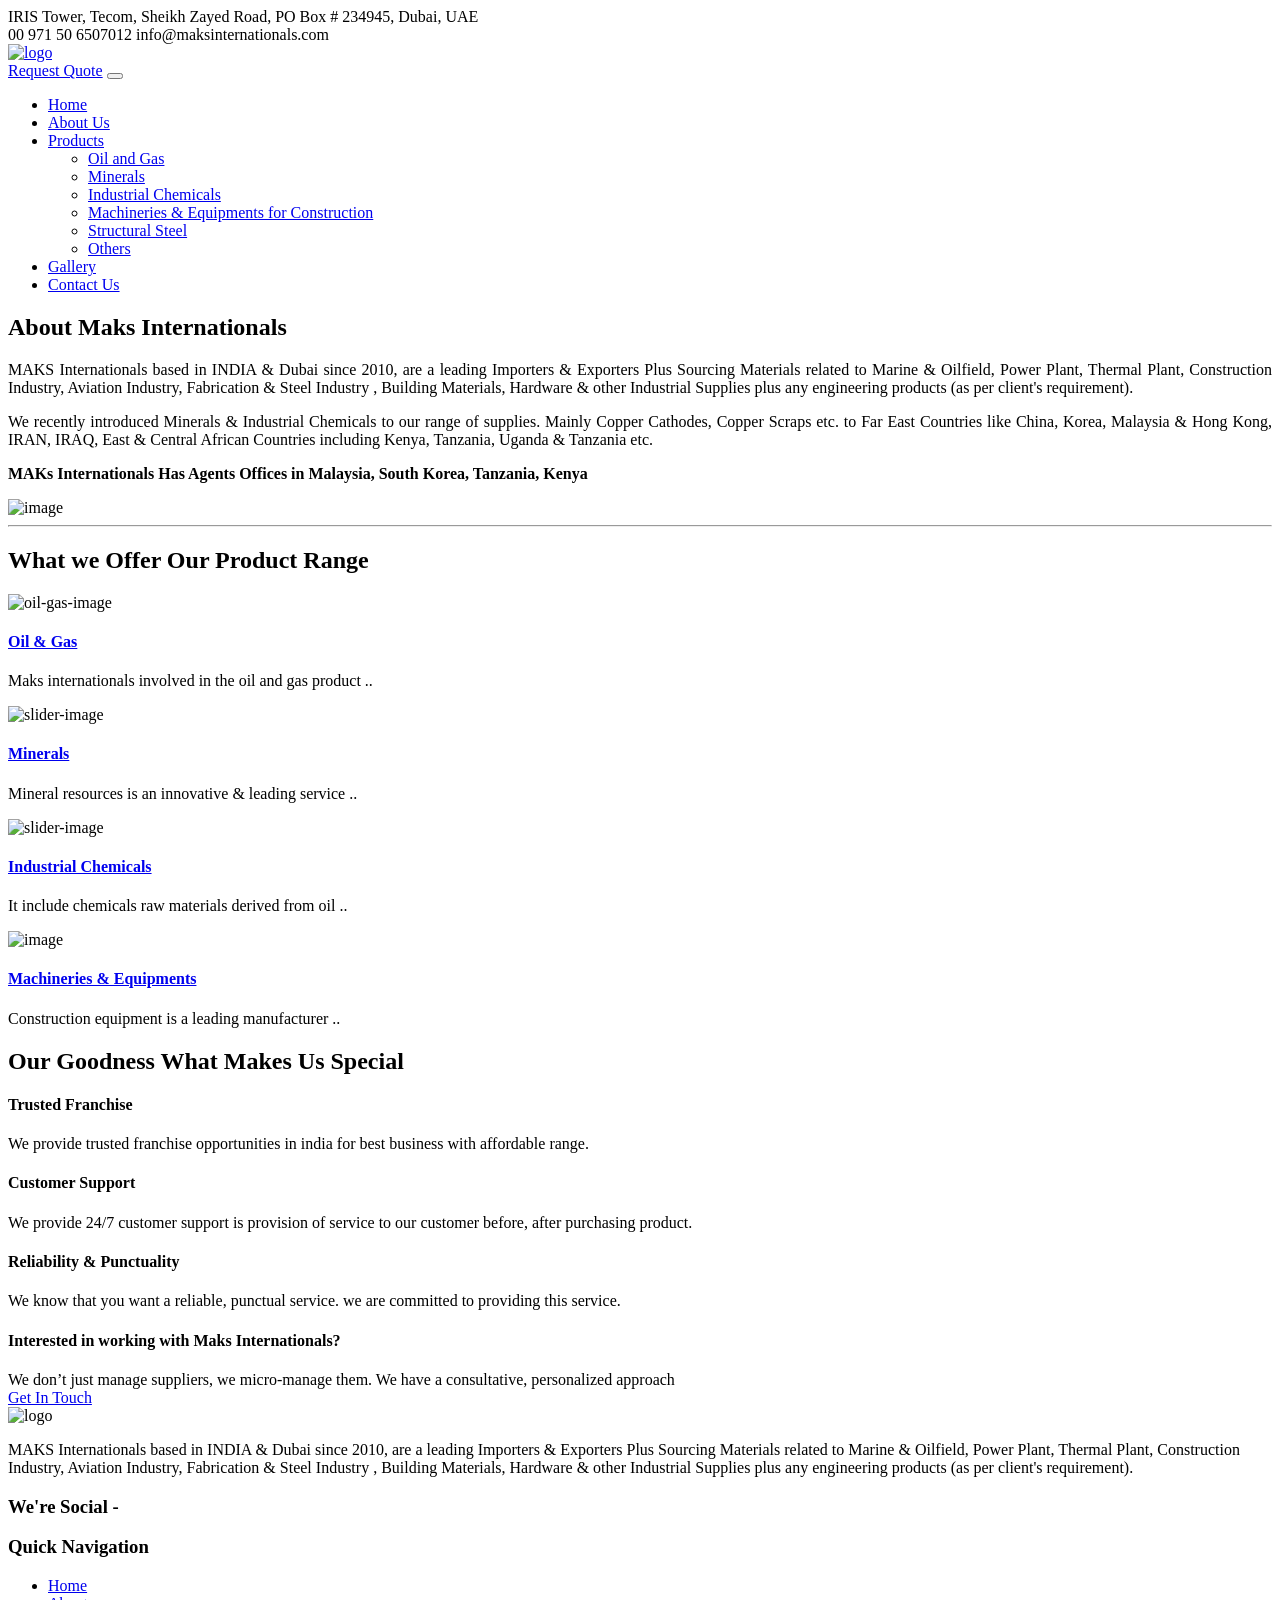
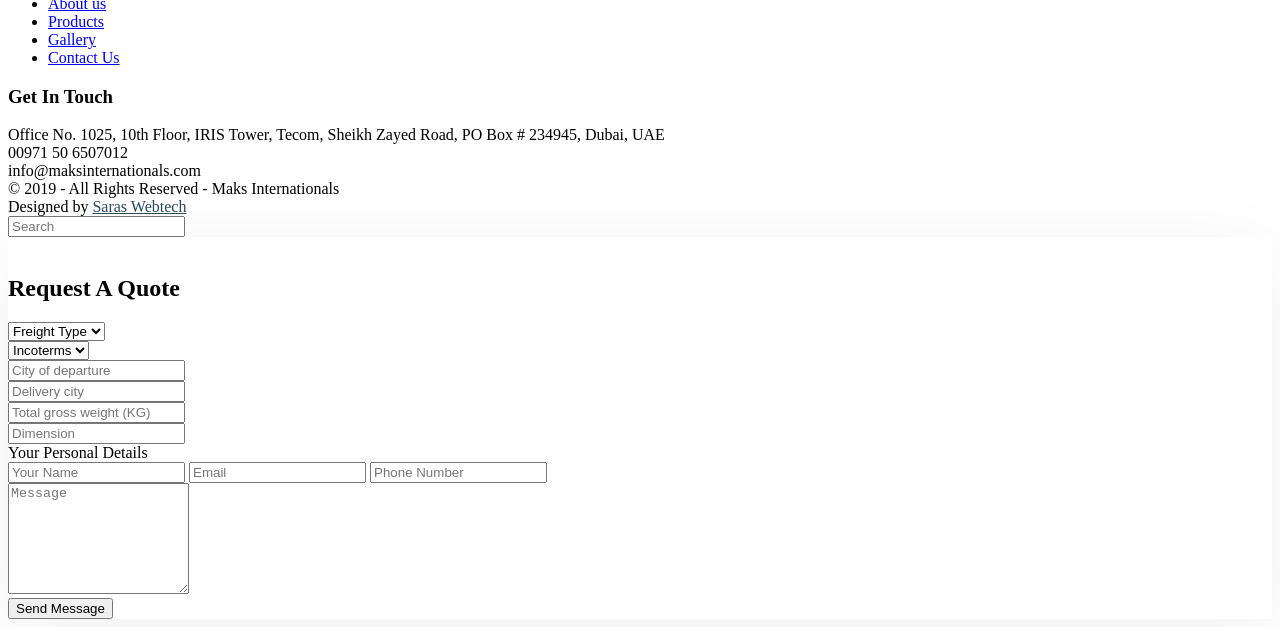
==== index.html @ 5ba1bb33 "files uploaded" ====
<!doctype html>
<html lang="en">
<head>
    <meta http-equiv="Content-Type" content="text/html; charset=utf-8">
    <meta http-equiv="X-UA-Compatible" content="IE=edge">
    <meta name="viewport" content="width=device-width, initial-scale=1">
    <meta name="viewport" content="width=device-width, initial-scale=1.0 user-scalable=no" />
    <title>Maks Internationals</title>
     <link rel="shortcut icon" type="image/x-icon" href="images/favicon.png">
    <link href="css/base.css" rel="stylesheet">
    <link rel="stylesheet" type="text/css" href="rev-slider/revolution/fonts/pe-icon-7-stroke/css/pe-icon-7-stroke.css">
    <link rel="stylesheet" type="text/css" href="rev-slider/revolution/fonts/font-awesome/css/font-awesome.css">
    <link rel="stylesheet" type="text/css" href="rev-slider/revolution/css/settings.css">
    <link rel="stylesheet" type="text/css" href="rev-slider/revolution/css/layers.css">
    <link rel="stylesheet" type="text/css" href="rev-slider/revolution/css/navigation.css">
	</head>
<body>
  <header class="fixed-top header-fullpage top-transparent wow fadeInDown">
    <div class="container top-bar-right">
      <div class="row align-items-center">
        <div class="col">
          <i class="icofont-google-map"></i> IRIS Tower, Tecom, Sheikh Zayed Road, PO Box # 234945, Dubai, UAE
        </div>
        <div class="col-md-auto">
          <span class="mr-3"><i class="icofont-ui-touch-phone"></i> 00 971 50 6507012</span>
          <span class="mr-3"><i class="icofont-ui-email"></i> info@maksinternationals.com</span>
        </div>
      </div>
    </div>
    <nav class="navbar navbar-expand-lg bg-transparent">
      <div class="container p-0 text-nowrap">
        <div class="d-flex align-items-center w-100 col pl-0">
          <a class="navbar-brand rounded-bottom light-bg" href="index.html">
            <img src="images/logo_footer.png" alt="logo">
          </a> 
        </div>
        <div class="d-inline-flex request-btn order-lg-last col p-0"> 
          
          <a class="btn-theme icon-left bg-navy-blue no-shadow align-self-center" href="contactus.html" role="button"><i class="icofont-page"></i> <span class="d-none d-sm-inline-block"> Request Quote</span></a> 
          <button class="navbar-toggler x collapsed" type="button" data-toggle="collapse" data-target="#navbarCollapse" aria-controls="navbarCollapse" aria-expanded="false" aria-label="Toggle navigation">
            <span class="icon-bar"></span>
            <span class="icon-bar"></span>
            <span class="icon-bar"></span>
        </button>
        </div>
        <div class="collapse navbar-collapse" id="navbarCollapse" data-hover="dropdown" data-animations="slideInUp slideInUp slideInUp slideInUp">
           <ul class="navbar-nav ml-auto">
           <li class="nav-item active">
                <a class="nav-link" href="index.html">Home</a>
              </li>
               <li class="nav-item">
                <a class="nav-link" href="aboutus.html">About Us</a>
              </li>
               <li class="nav-item dropdown">
                <a class="nav-link dropdown-toggle-mob" href="products.html" data-toggle="dropdown" aria-haspopup="true" aria-expanded="false">Products <i class="icofont-rounded-down"></i></a>
                        <ul class="dropdown-menu dropdownhover-bottom">
                           <li><a class="dropdown-item" href="products.html#oil-gas">Oil and Gas</a></li>
                           <li><a class="dropdown-item" href="products.html#minerals">Minerals</a></li>
                           <li><a class="dropdown-item" href="products.html#industrial-chemical">Industrial Chemicals</a></li>
                           <li><a class="dropdown-item" href="products.html#machinery-construction">Machineries & Equipments for Construction</a></li>
                           <li><a class="dropdown-item" href="products.html#structural-steel">Structural Steel</a></li>
                           <li><a class="dropdown-item" href="products.html#others">Others</a></li>
                        </ul>
              </li>
               <li class="nav-item">
                <a class="nav-link" href="gallery.html">Gallery</a>
              </li>
               <li class="nav-item">
                <a class="nav-link" href="contactus.html">Contact Us</a>
              </li>
              </ul>
        </div>
      </div>
    </nav>
  </header>
  <div class="slider bg-navy-blue">
    <div id="rev_slider_1078_1_wrapper" class="rev_slider_wrapper fullwidthbanner-container" data-alias="classic4export" data-source="gallery" style="margin:0px auto;background-color:transparent;padding:0px;margin-top:0px;margin-bottom:0px;"> 
      <div id="rev_slider_1078_1" class="rev_slider fullscreenbanner" style="display:none;" data-version="5.4.1">
        <ul>
          <li 
            data-index="rs-82" 
            data-transition="fade" 
            data-slotamount="default" 
            data-hideafterloop="0" 
            data-hideslideonmobile="off"
            data-easein="Power4.easeOut"
            data-easeout="Power4.easeOut" 
            data-masterspeed="1000"
            data-thumb="../../assets/images/waterfal-100x50.html"
            data-rotate="0"
            data-saveperformance="off"
            data-title="Slide"
            data-param1=""
            data-param2=""
            data-param3=""
            data-param4=""
            data-param5=""
            data-param6=""
            data-param7=""
            data-param8=""
            data-param9=""
            data-param10=""
            data-description=""
            data-slicey_shadow="0px 0px 50px 0px transparent"
          >
          <img src="images/banner_slider.jpg"  alt="slider_image" 
            data-bgposition="center center"
            data-kenburns="on"
            data-duration="7000"
            data-ease="Linear.easeNone"
            data-scalestart="100"
            data-scaleend="150"
            data-rotatestart="0"
            data-rotateend="0"
            data-blurstart="0"
            data-blurend="0"
            data-offsetstart="0 0"
            data-offsetend="0 0"
            class="rev-slidebg"
            data-no-retina
          >
          <div class="tp-caption tp-resizeme NotGeneric-Title" 

            id="slide-82-layer-2" 

            data-blendmode=”color-dodge“
            data-x="['center','center','center','center']" 
            data-hoffset="['0','0','0','0']" 
            data-y="['middle','middle','middle','middle']" 
            data-voffset="['0','-35','-35','-35']" 
            data-fontsize="['60','60','60','55']"
            data-lineheight="['80','70','70','40']"
            data-width="none"
            data-height="none"
            data-whitespace="nowrap"
            data-type="text" 
            data-responsive_offset="on" 
            data-frames='[{"delay":200,"speed":1000,"sfx_effect":"blockfromleft","sfxcolor":"#ffffff","frame":"0","from":"z:0;","to":"o:1;","ease":"Power4.easeInOut"},{"delay":"wait","speed":300,"frame":"999","to":"opacity:0;","ease":"Power3.easeInOut"}]'
            data-textAlign="['inherit','inherit','inherit','inherit']"
            data-paddingtop="[0,0,0,0]"
            data-paddingright="[0,0,0,0]"
            data-paddingbottom="[0,0,0,0]"
            data-paddingleft="[0,0,0,0]"
            >Maks Internationals</div>

            <div class="tp-caption medium_light_white tp-resizeme" 
            id="slide-82-layer-3" 

            data-blendmode=”color-dodge“
            data-x="['center','center','center','center']" 
            data-hoffset="['0','0','0','0']" 
            data-y="['middle','middle','middle','middle']" 
            data-voffset="['80','10','10','10']" 
            data-width="none"
            data-height="none"
            data-whitespace="nowrap"
            data-type="text" 
            data-responsive_offset="on" 
            data-frames='[{"delay":500,"speed":1000,"sfx_effect":"blockfromleft","sfxcolor":"#ffffff","frame":"0","from":"z:0;","to":"o:1;","ease":"Power4.easeInOut"},{"delay":"wait","speed":300,"frame":"999","to":"opacity:0;","ease":"Power3.easeInOut"}]'
            data-textAlign="['inherit','inherit','inherit','inherit']"

            data-paddingtop="[0,0,0,0]"
            data-paddingright="[0,0,0,0]"
            data-paddingbottom="[0,0,0,0]"
            data-paddingleft="[0,0,0,0]"

            data-fontsize="['28','28','28','28']"
            data-lineheight="['34','34','34','50']"

            >Leading Importers & Exporters</div>

            <div style="text-align:center !important;" class="tp-caption tp-resizeme small_light_white " 
            id="slide-82-layer-4" 
            data-x="['center','center','center','center']" 
            data-hoffset="['0','0','0','0']" 
            data-y="['middle','middle','middle','middle']"
            data-voffset="['150','60','60','60']" 
            data-width="none"
            data-height="none"
            data-whitespace="nowrap"

            data-type="text" 
            data-responsive_offset="on" 

            data-frames='[{"delay":600,"speed":1000,"sfx_effect":"blockfromleft","sfxcolor":"#ffffff","frame":"0","from":"z:0;","to":"o:1;","ease":"Power4.easeInOut"},{"delay":"wait","speed":300,"frame":"999","to":"opacity:0;","ease":"Power3.easeInOut"}]'
            data-textAlign="['inherit','inherit','inherit','inherit']"
            data-paddingtop="[0,0,0,0]"
            data-paddingright="[0,0,0,0]"
            data-paddingbottom="[0,0,0,0]"
            data-paddingleft="[0,0,0,0]"

            data-fontsize="['16','16','16','13']"
            data-lineheight="['30','30','30','20']"

            > <span class="s1" style="text-align:center;">One Stop Shop for all your Marine & Gas - Minerals & Chemicals -<br> Electrical - Building Materilas - Oilfield - Spare Parts</span></div>

          </li>
          <li 
            data-index="rs-82" 
            data-transition="fade" 
            data-slotamount="default" 
            data-hideafterloop="0" 
            data-hideslideonmobile="off"
            data-easein="Power4.easeOut"
            data-easeout="Power4.easeOut" 
            data-masterspeed="1000"
            data-thumb="../../assets/images/waterfal-100x50.html"
            data-rotate="0"
            data-saveperformance="off"
            data-title="Slide"
            data-param1=""
            data-param2=""
            data-param3=""
            data-param4=""
            data-param5=""
            data-param6=""
            data-param7=""
            data-param8=""
            data-param9=""
            data-param10=""
            data-description=""
            data-slicey_shadow="0px 0px 50px 0px transparent"
          >
          <img src="images/baner1.jpg"  alt="slider_image" 
            data-bgposition="center center"
            data-kenburns="on"
            data-duration="7000"
            data-ease="Linear.easeNone"
            data-scalestart="100"
            data-scaleend="150"
            data-rotatestart="0"
            data-rotateend="0"
            data-blurstart="0"
            data-blurend="0"
            data-offsetstart="0 0"
            data-offsetend="0 0"
            class="rev-slidebg"
            data-no-retina
          >
          </li>
           <li 
            data-index="rs-82" 
            data-transition="fade" 
            data-slotamount="default" 
            data-hideafterloop="0" 
            data-hideslideonmobile="off"
            data-easein="Power4.easeOut"
            data-easeout="Power4.easeOut" 
            data-masterspeed="1000"
            data-thumb="../../assets/images/waterfal-100x50.html"
            data-rotate="0"
            data-saveperformance="off"
            data-title="Slide"
            data-param1=""
            data-param2=""
            data-param3=""
            data-param4=""
            data-param5=""
            data-param6=""
            data-param7=""
            data-param8=""
            data-param9=""
            data-param10=""
            data-description=""
            data-slicey_shadow="0px 0px 50px 0px transparent"
          >
          <img src="images/baner5.jpg"  alt="slider_image" 
            data-bgposition="center center"
            data-kenburns="on"
            data-duration="7000"
            data-ease="Linear.easeNone"
            data-scalestart="100"
            data-scaleend="150"
            data-rotatestart="0"
            data-rotateend="0"
            data-blurstart="0"
            data-blurend="0"
            data-offsetstart="0 0"
            data-offsetend="0 0"
            class="rev-slidebg"
            data-no-retina
          >
          </li>
        </ul>
        <div class="tp-bannertimer tp-bottom" style="background-color: rgba(255, 255, 255, 0.25);"></div>
      </div>
    </div>
  </div>
  <main id="body-content">
    <section class="wide-tb-80">
      <div class="container pos-rel">
        <div class="row align-items-center">
          <div class="col-md-6 wow fadeInLeft" data-wow-duration="0" data-wow-delay="0s">            
            <h2 class="mb-4 fw-7">
              About <span class="fw-3 txt-orange">Maks Internationals</span>
            </h2>
            <p class="wow fadeInLeft" data-wow-duration="0" data-wow-delay="0.2s" style="text-align:justify;">MAKS Internationals based in INDIA & Dubai since 2010,  are a leading Importers & Exporters Plus Sourcing Materials related to Marine & Oilfield, Power Plant, Thermal Plant, Construction Industry, Aviation Industry, Fabrication & Steel Industry , Building Materials, Hardware & other Industrial Supplies plus any engineering products (as per client's requirement).</p>
            <p class="wow fadeInLeft" data-wow-duration="0" data-wow-delay="0.4s" style="text-align:justify;">We recently introduced Minerals & Industrial Chemicals to our range of supplies. Mainly Copper Cathodes, Copper Scraps etc.  to Far East Countries like China, Korea, Malaysia & Hong Kong, IRAN, IRAQ, East & Central African Countries including Kenya, Tanzania, Uganda & Tanzania etc.</p>
            <p style="font-weight:600">MAKs Internationals Has Agents Offices in Malaysia, South Korea, Tanzania, Kenya</p>
          </div>
          <div class="col-md-6 wow fadeInRight" data-wow-duration="0" data-wow-delay="0s">            
            <img src="images/map-bg-orange.jpg" alt="image">
          </div>
        </div>
      </div>
    </section>
<hr>
   <section class="wide-tb-40 pb-0 team-section-bottom pos-rel">
      <div class="container">          
        <div class="col-sm-12">
          <h1 class="heading-main">
            <span>What we Offer</span>
            Our Product Range
          </h1>
        </div>
        <div class="row pb-4">
          <div class="col-sm-12 col-md-3 wow fadeInUp" data-wow-duration="0" data-wow-delay="0s" style="visibility: visible; animation-delay: 0s; animation-name: fadeInUp;">
            <div class="team-section-two">
              <img src="images/oil-gas.jpg" alt="oil-gas-image" class="rounded">
              <h4 class="h4-md mb-3">
            <a class="btn-theme icon-left bg-navy-blue no-shadow align-self-center" href="products.html" role="button"><span class="d-sm-inline-block"> Oil &amp; Gas</span></a> 
                  </h4>
                  <p>Maks internationals involved in the oil and gas product ..</p>
            </div>            
          </div>
          <div class="col-sm-12 col-md-3 wow fadeInUp" data-wow-duration="0" data-wow-delay="0.1s" style="visibility: visible; animation-delay: 0.1s; animation-name: fadeInUp;">
            <div class="team-section-two">
              <img src="images/minerals.jpg" alt="slider-image" class="rounded">
             <h4 class="h4-md mb-3"><a class="btn-theme icon-left bg-navy-blue no-shadow align-self-center" href="products.html" role="button"><span class="d-sm-inline-block"> Minerals</span></a> </h4>
                  <p>Mineral resources is an innovative &amp; leading service ..</p>
            </div>            
          </div>
          <div class="col-sm-12 col-md-3 wow fadeInUp" data-wow-duration="0" data-wow-delay="0.2s" style="visibility: visible; animation-delay: 0.2s; animation-name: fadeInUp;">
            <div class="team-section-two">
              <img src="images/chemicals.jpg" alt="slider-image" class="rounded">
             <h4 class="h4-md mb-3"><a class="btn-theme icon-left bg-navy-blue no-shadow align-self-center" href="products.html" role="button"><span class="d-sm-inline-block"> Industrial Chemicals</span></a> </h4>
                  <p>It include chemicals raw materials derived from oil ..</p>
            </div>            
          </div>
          <div class="col-sm-12 col-md-3 wow fadeInUp" data-wow-duration="0" data-wow-delay="0.2s" style="visibility: visible; animation-delay: 0.2s; animation-name: fadeInUp;">
            <div class="team-section-two">
              <img src="images/equipment.jpg" alt="image" class="rounded">
             <h4 class="h4-md mb-3"><a class="btn-theme icon-left bg-navy-blue no-shadow align-self-center" href="products.html" role="button"><span class="d-sm-inline-block"> Machineries &amp; Equipments</span></a></h4>
                  <p>Construction equipment is a leading manufacturer ..</p>
            </div>            
          </div>
        </div>        
      </div>
    </section>    
    <section class="wide-tb-60 pb-5 why-choose">
      <div class="container pos-rel">
        <div class="row">
          <div class="col-sm-12 wow fadeInDown" data-wow-duration="0" data-wow-delay="0s" style="visibility: visible; animation-delay: 0s; animation-name: fadeInDown;">
            <h1 class="heading-main">
              <span>Our Goodness</span>
              What Makes Us Special
            </h1>
          </div>
          <div class="col-12 col-lg-4 wow fadeInUp" data-wow-duration="0" data-wow-delay="0s" style="visibility: visible; animation-delay: 0s; animation-name: fadeInUp;">              
            <div class="icon-box-2">
              <div class="media">
                  <div class="service-icon">
                      <i class="icofont-id"></i>
                  </div>
                  <div class="service-inner-content media-body">
                      <h4 class="h4-md">Trusted Franchise</h4>
                      <p style="text-align:justify;">We provide trusted franchise opportunities in india for best business with affordable range.</p>
                  </div>
              </div>
            </div>              
          </div>
          <div class="col-12 col-lg-4 wow fadeInUp" data-wow-duration="0" data-wow-delay="0.2s" style="visibility: visible; animation-delay: 0.2s; animation-name: fadeInUp;">              
            <div class="icon-box-2">
              <div class="media">
                  <div class="service-icon">
                      <i class="icofont-live-support"></i>
                  </div>
                  <div class="service-inner-content media-body">
                      <h4 class="h4-md">Customer Support</h4>
                      <p style="text-align:justify;">We provide 24/7 customer support is provision of service to our customer before, after purchasing product.</p>
                  </div>
              </div>
            </div>              
          </div>
          <div class="col-12 col-lg-4 wow fadeInUp" data-wow-duration="0" data-wow-delay="0.4s" style="visibility: visible; animation-delay: 0.4s; animation-name: fadeInUp;">              
            <div class="icon-box-2">
              <div class="media">
                  <div class="service-icon">
                      <i class="icofont-history"></i>
                  </div>
                  <div class="service-inner-content media-body">
                      <h4 class="h4-md">Reliability &amp; Punctuality</h4>
                      <p style="text-align:justify;">We know that you want a reliable, punctual service. we are committed to providing this service.</p>
                  </div>
              </div>
            </div>              
          </div>
        </div>
        
      </div>
    </section>
   
    <section class="wide-tb-60 bg-orange pos-rel callout-style-1">
      <div class="container">
        <div class="row align-items-center">
            <div class="col-lg-4 col-md-12 mb-0">
              <h4 class="h4-xl">Interested in working with Maks Internationals?</h4>
            </div>
            <div class="col">
              <div class="center-text">
                We don’t just manage suppliers, we micro-manage them. We have a consultative, personalized approach
              </div>
            </div>
            <div class="col-sm-auto">
              <a href="contactus.html" class="btn btn-theme bg-white bordered">Get In Touch <i class="icofont-rounded-right"></i></a>
            </div>
        </div>
      </div>
    </section>
  </main>
  <footer class="wide-tb-70 bg-sky-blue pb-20">
    <div class="container">
      <div class="row">
        <div class="col-lg-6 col-md-6">
          <div class="logo-footer">
            <img src="images/logo_footer.png" alt="logo">
          </div>
          <p>MAKS Internationals based in INDIA & Dubai since 2010,  are a leading Importers & Exporters Plus Sourcing Materials related to Marine & Oilfield, Power Plant, Thermal Plant, Construction Industry, Aviation Industry, Fabrication & Steel Industry , Building Materials, Hardware & other Industrial Supplies plus any engineering products (as per client's requirement).</p>
          <h3 class="footer-heading">We're Social - <a href="#"><i class="icofont-facebook"></i></a> 
              <a href="#"><i class="icofont-twitter"></i></a> 
              <a href="#"><i class="icofont-whatsapp"></i></a> 
              <a href="#"><i class="icofont-google-plus"></i></a> </h3>
        </div>
        <div class="col-lg-3 col-md-6">
          <h3 class="footer-heading">Quick Navigation</h3>
          <div class="footer-widget-menu">
            <ul class="list-unstyled">
              <li><a href="index.html"><i class="icofont-simple-right"></i> <span>Home</span></a></li>
              <li><a href="aboutus.html"><i class="icofont-simple-right"></i> <span>About us</span></a></li>
              <li><a href="products.html"><i class="icofont-simple-right"></i> <span>Products</span></a></li>
              <li><a href="gallery.html"><i class="icofont-simple-right"></i> <span>Gallery</span></a></li>
              <li><a href="contactus.html"><i class="icofont-simple-right"></i> <span>Contact Us</span></a></li>
            </ul>
          </div>
        </div>
        <div class="col-lg-3 col-md-6">
          <h3 class="footer-heading">Get In Touch</h3>
          <div class="footer-widget-contact">
            <div class="media mb-3">
              <i class="icofont-google-map mr-3"></i>
              <div class="media-body">Office No. 1025, 10th Floor, IRIS Tower, Tecom, Sheikh Zayed Road, PO Box # 234945, Dubai, UAE</div>
            </div>
            <div class="media mb-3">
              <i class="icofont-smart-phone mr-3"></i>
              <div class="media-body">
                <div>00971 50 6507012</div>
              </div>
              </div>
              <div class="media mb-3">
               <i class="icofont-ui-email mr-3"></i>
              <div class="media-body">
                <div class="footermail">info@maksinternationals.com</div>
              </div>
            </div>
          </div>
        </div>
      </div>
    </div>  
    <div class="copyright-wrap bg-navy-blue wide-tb-30">
      <div class="container">
        <div class="row text-md-left text-center">
            <div class="col-sm-12 col-md-6 copyright-links">  
              &copy; 2019 - All Rights Reserved - Maks Internationals
            </div>
            <div class="col-sm-12 col-md-6 text-md-right text-center">
                  Designed by <a href="https://www.saraswebtech.com" target="_blank" style="color:#2b4858;">Saras Webtech</a>
            </div>
        </div>
      </div>
    </div>
  </footer>
  <div class="overlay overlay-hugeinc">    
    <form class="form-inline mt-2 mt-md-0">
      <div class="form-inner">
        <div class="form-inner-div d-inline-flex align-items-center no-gutters">
          <div class="col-md-1">
            <i class="icofont-search"></i>
          </div> 
          <div class="col-10">
            <input class="form-control w-100 p-0" type="text" placeholder="Search" aria-label="Search">
          </div>
          <div class="col-md-1">
            <a href="#" class="overlay-close link-oragne"><i class="icofont-close-line"></i></a>
          </div>
        </div>
      </div>
    </form>
  </div>
  <div class="modal fade" id=request_popup tabindex="-1" role="dialog" aria-hidden="true">
    <div class="modal-dialog modal-dialog-centered request_popup" role="document">
      <div class="modal-content">
        <div class="modal-body p-0">
          
          <section class="pos-rel bg-light-gray">
            <div class="container-fluid p-0">
              <a href="#" class="close" data-dismiss="modal" aria-label="Close">
                  <i class="icofont-close-line"></i>
                </a>
              <div class="d-lg-flex justify-content-end no-gutters mb-spacer-md" style="box-shadow: 0px 18px 76px 0px rgba(0, 0, 0, 0.06);">
                <div class="col bg-fixed bg-img-7 request_pag_img">
                    &nbsp;
                </div>
                <div class="col-md-7 col-12">
                    <div class="px-3 m-5">
                      <h2 class="h2-xl mb-4 fw-6">Request A Quote</h2>          
                      <form action="#" method="post" novalidate class="rounded-field">
                          <div class="form-row mb-4">
                            <div class="col">
                              <select title="Please choose a package" required="" name="package" class="custom-select" aria-invalid="false">
                                  <option value="">Freight Type</option>
                                  <option value="Type 1">Type 1</option>
                                  <option value="Type 2">Type 2</option>
                                  <option value="Type 3">Type 3</option>
                                  <option value="Type 4">Type 4</option>
                              </select>
                            </div>
                            <div class="col">
                              <select title="Please choose a package" required="" name="package" class="custom-select"  aria-invalid="false">
                                  <option value="">Incoterms</option>
                                  <option value="Type 1">Type 1</option>
                                  <option value="Type 2">Type 2</option>
                                  <option value="Type 3">Type 3</option>
                                  <option value="Type 4">Type 4</option>
                              </select>
                            </div>
                          </div>
                          <div class="form-row mb-4">
                            <div class="col">
                              <input type="text" name="name" class="form-control" placeholder="City of departure">
                            </div>
                            <div class="col">
                              <input type="text" name="email" class="form-control" placeholder="Delivery city">
                            </div>
                          </div>
                          <div class="form-row mb-4">
                            <div class="col">
                              <input type="text" name="name" class="form-control" placeholder="Total gross weight (KG)">
                            </div>
                            <div class="col">
                              <input type="text" name="email" class="form-control" placeholder="Dimension">
                            </div>
                          </div>

                          <div class="form-row">
                            <div class="col">
                              <div class="center-head"><span class="bg-light-gray txt-orange">Your Personal Details</span></div>
                            </div>
                          </div>
                          <div class="form-row mb-4">
                            <div class="col">
                              <input type="text" name="name" class="form-control mb-3" placeholder="Your Name">
                              <input type="text" name="name" class="form-control mb-3" placeholder="Email">
                              <input type="text" name="name" class="form-control" placeholder="Phone Number">
                            </div>
                            <div class="col">
                              <textarea rows="7" placeholder="Message" class="form-control"></textarea>
                            </div>
                          </div>
                          <div class="form-row">
                            <div class="col pt-3">
                              <button type="submit" class="form-btn btn-theme bg-orange">Send Message <i class="icofont-rounded-right"></i></button>
                            </div>
                          </div>
                      </form>        
                    </div>  
                </div>
              </div>
            </div>        
          </section>
        </div>
      </div>
    </div>
  </div>
  <a id="mkdf-back-to-top" href="#" class="off"><i class="icofont-rounded-up"></i></a>
  <script src="js/jquery.min.js"></script>
  <script src="js/popper.min.js"></script>
  <script src="js/bootstrap.min.js"></script>
  <script src="js/bootstrap-dropdownhover.min.js"></script>
  <script src="js/fontawesome-all.js"></script>
  <script src="js/owl.carousel.min.js"></script>
  <script src="twitter/jquery.tweet.js"></script>
  <script src="js/jflickrfeed.min.js"></script>
  <script src="js/jquery.waypoints.min.js"></script>
  <script src="js/jquery.easing.min.js"></script>
  <script src="js/jquery.counterup.min.js"></script>
  <script src="js/jquery.easypiechart.min.js"></script>
  <script src="js/jquery.appear.js"></script>
  <script src="js/wow.min.js"></script>
  <script src="http://maps.google.com/maps/api/js?sensor=false"></script>
  <script src="js/jquery.gmap.min.js"></script>    
  <script  src="rev-slider/revolution/js/jquery.themepunch.tools.min.js"></script>
  <script src="rev-slider/revolution/js/jquery.themepunch.revolution.min.js"></script>
  <script src="rev-slider/revolution/js/extensions/revolution.extension.actions.min.js"></script>
  <script src="rev-slider/revolution/js/extensions/revolution.extension.carousel.min.js"></script>
  <script  src="rev-slider/revolution/js/extensions/revolution.extension.kenburn.min.js"></script>
  <script  src="rev-slider/revolution/js/extensions/revolution.extension.layeranimation.min.js"></script>
  <script  src="rev-slider/revolution/js/extensions/revolution.extension.navigation.min.js"></script>
  <script  src="rev-slider/revolution/js/extensions/revolution.extension.parallax.min.js"></script>
  <script src="rev-slider/revolution/js/extensions/revolution.extension.slideanims.min.js"></script>
  <script  src="rev-slider/revolution/js/extensions/revolution.extension.video.min.js"></script>
  <script src="js/site-custom.js"></script> 
   <script type="text/javascript">
    var tpj=jQuery;
    
    var revapi1078;
    tpj(document).ready(function() {
      if(tpj("#rev_slider_1078_1").revolution == undefined){
        revslider_showDoubleJqueryError("#rev_slider_1078_1");
      }else{
        revapi1078 = tpj("#rev_slider_1078_1").show().revolution({
          sliderType:"standard",
jsFileLocation:"revolution/js/",
          sliderLayout:"",
          dottedOverlay:"none",
          delay:9000,
          navigation: {
            keyboardNavigation:"off",
            keyboard_direction: "horizontal",
            mouseScrollNavigation:"off",
            mouseScrollReverse:"default",
            onHoverStop:"off",
            touch:{
              touchenabled:"on",
              swipe_threshold: 75,
              swipe_min_touches: 1,
              swipe_direction: "horizontal",
              drag_block_vertical: false
            }
            ,
            arrows: {
              style:"metis",
              enable:true,
              hide_onmobile:true,
              hide_under:600,
              hide_onleave:true,
              hide_delay:200,
              hide_delay_mobile:1200,
             
              left: {
                h_align:"left",
                v_align:"center",
                h_offset:30,
                v_offset:0
              },
              right: {
                h_align:"right",
                v_align:"center",
                h_offset:30,
                v_offset:0
              }
            }
            ,
            bullets: {
              style: 'hades',
              tmp: '<span class="tp-bullet-image"></span>',
              enable:false,
              hide_onmobile:true,
              hide_under:600,
              //style:"metis",
              hide_onleave:true,
              hide_delay:200,
              hide_delay_mobile:1200,
              direction:"horizontal",
              h_align:"center",
              v_align:"bottom",
              h_offset:0,
              v_offset:30,
              space:5,
             
            }
          },
          viewPort: {
            enable:true,
            outof:"pause",
            visible_area:"80%",
            presize:false
          },
          responsiveLevels:[1240,1024,778,480],
          visibilityLevels:[1240,1024,778,480],
          gridwidth:[1240,1024,778,480],
          gridheight:[600,600,500,400],
          lazyType:"none",
          parallax: {
            type:"mouse",
            origo:"slidercenter",
            speed:2000,
            levels:[2,3,4,5,6,7,12,16,10,50,47,48,49,50,51,55],
            type:"mouse",
          },
          shadow:0,
          spinner: 'spinner2',
          stopLoop:"off",
          stopAfterLoops:-1,
          stopAtSlide:-1,
          shuffle:"off",
          autoHeight:"off",
          hideThumbsOnMobile:"off",
          hideSliderAtLimit:0,
          hideCaptionAtLimit:0,
          hideAllCaptionAtLilmit:0,
          debugMode:false,
          fallbacks: {
            simplifyAll:"off",
            nextSlideOnWindowFocus:"off",
            disableFocusListener:false,
          }
        });
      }
    }); 
  </script> 
  </body>
</html>
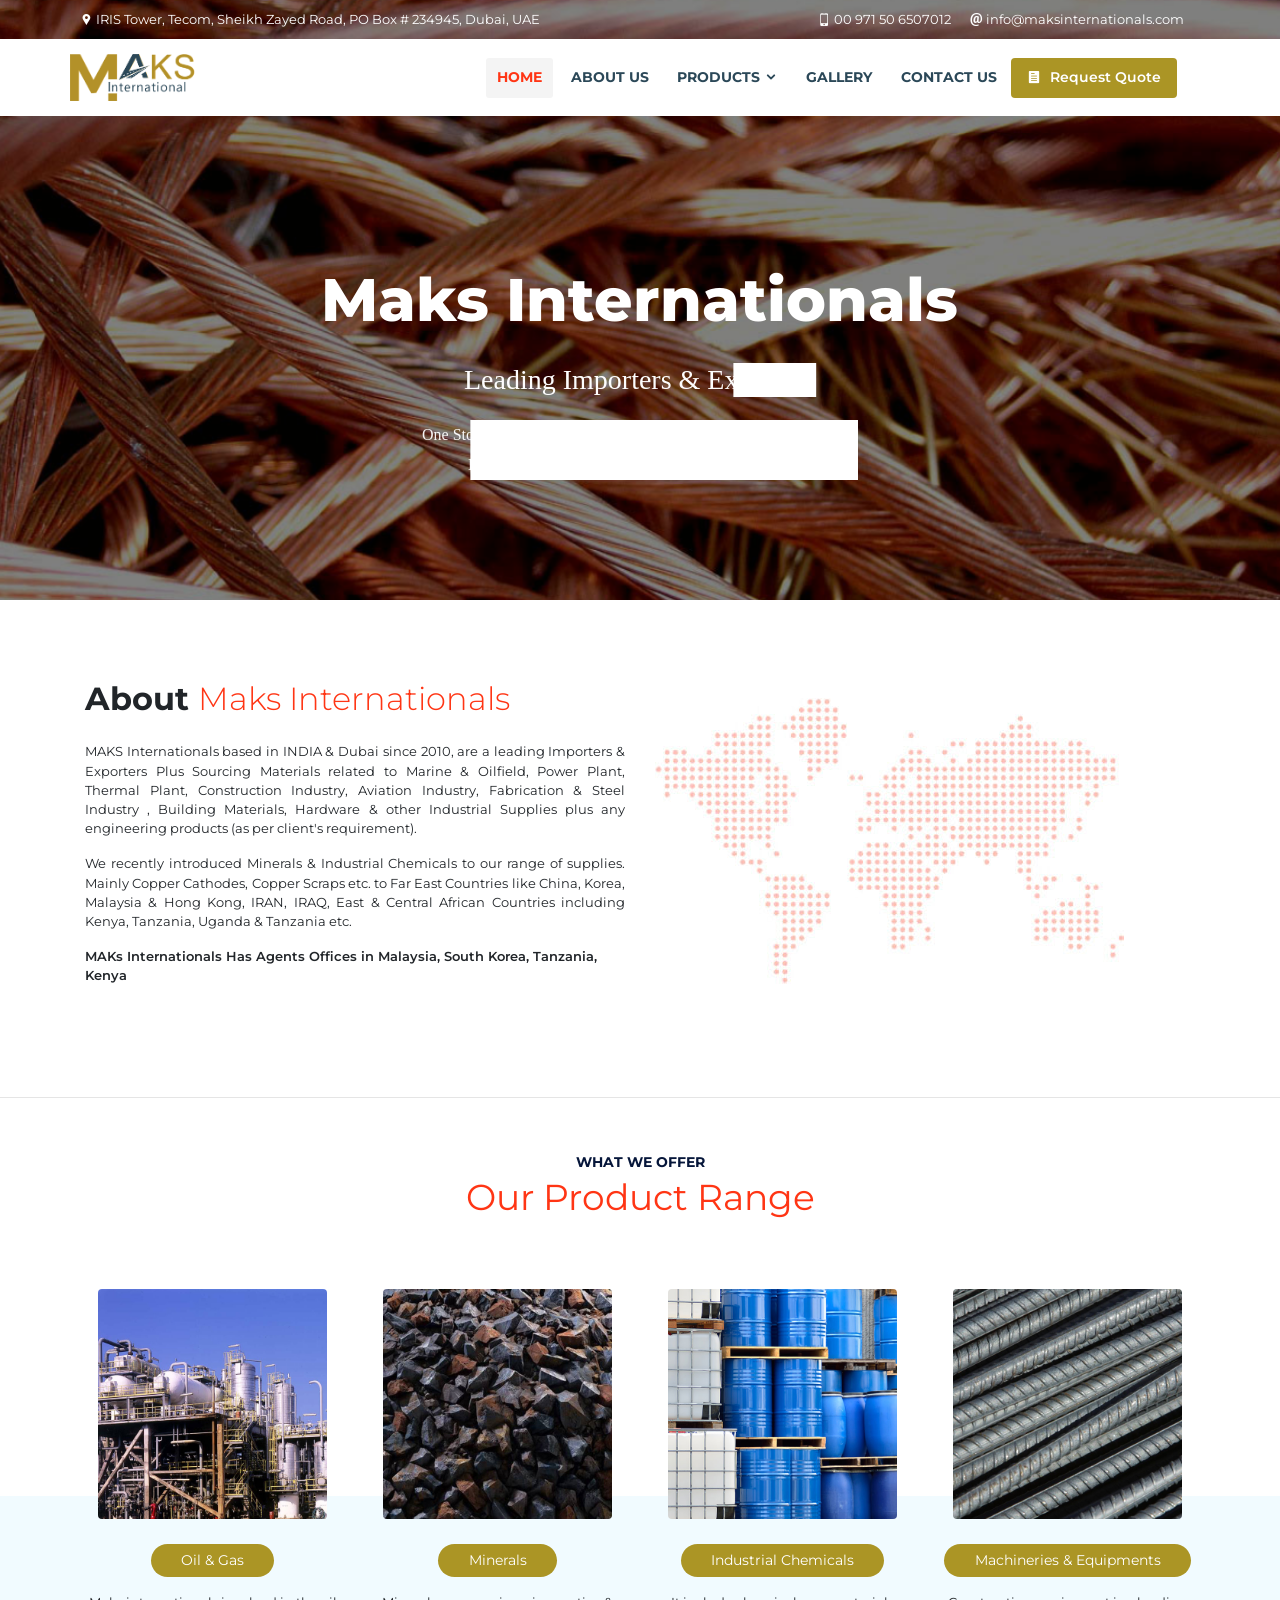
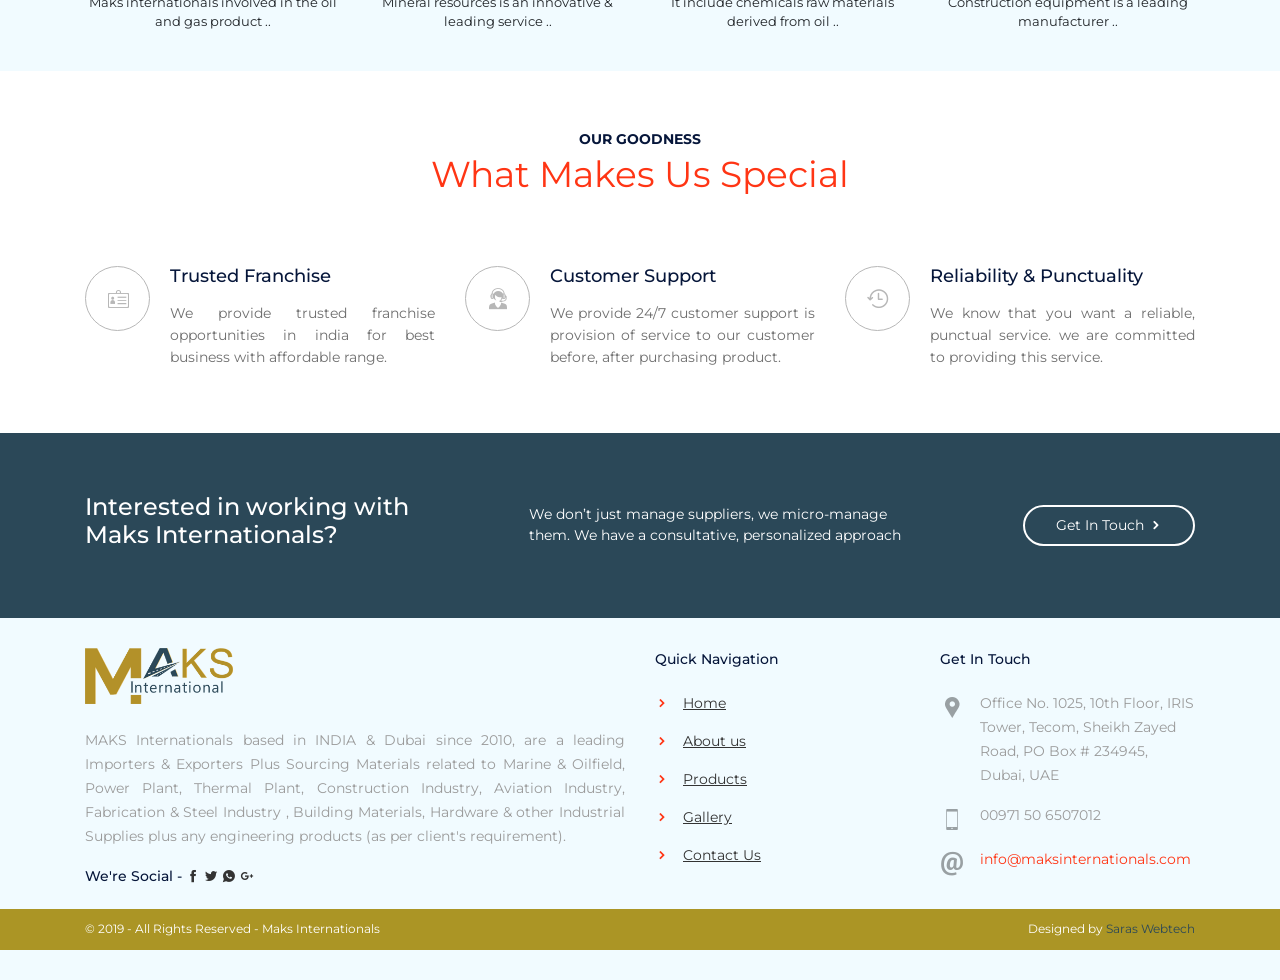
==== commit d6a0a8f5: "menu new dropdown item add in every page ." ====
--- a/index.html
+++ b/index.html
@@ -59,7 +59,8 @@
                            <li><a class="dropdown-item" href="products.html#industrial-chemical">Industrial Chemicals</a></li>
                            <li><a class="dropdown-item" href="products.html#machinery-construction">Machineries & Equipments for Construction</a></li>
                            <li><a class="dropdown-item" href="products.html#structural-steel">Structural Steel</a></li>
-                           <li><a class="dropdown-item" href="products.html#others">Others</a></li>
+                          <li><a class="dropdown-item" href="products.html#others">Others</a></li>
+                                <li><a class="dropdown-item" href="products.html#ZINCINGOTS">ZINC INGOTS</a></li>
                         </ul>
               </li>
                <li class="nav-item">
--- a/css/base.css
+++ b/css/base.css
@@ -0,0 +1,10 @@
+@import url("bootstrap.min.css");
+@import url("https://fonts.googleapis.com/css?family=Montserrat:300,300i,400,400i,500,500i,600,600i,700,700i");
+@import url("animate.min.css");
+@import url("icofont.min.css");
+@import url("owl.carousel.min.css");
+@import url("cubeportfolio.min.css");
+@import url("bootstrap-dropdownhover.min.css");
+@import url("shortcodes.css");
+@import url("style.css");
+@import url("responsive.css");
--- a/rev-slider/revolution/fonts/pe-icon-7-stroke/css/pe-icon-7-stroke.css
+++ b/rev-slider/revolution/fonts/pe-icon-7-stroke/css/pe-icon-7-stroke.css
@@ -0,0 +1,632 @@
+@font-face {
+	font-family: 'Pe-icon-7-stroke';
+	src:url('../fonts/Pe-icon-7-strokebb1d.eot?d7yf1v');
+	src:url('../fonts/Pe-icon-7-stroked41d.eot?#iefixd7yf1v') format('embedded-opentype'),
+		url('../fonts/Pe-icon-7-strokebb1d.woff?d7yf1v') format('woff'),
+		url('../fonts/Pe-icon-7-strokebb1d.ttf?d7yf1v') format('truetype'),
+		url('../fonts/Pe-icon-7-strokebb1d.svg?d7yf1v#Pe-icon-7-stroke') format('svg');
+	font-weight: normal;
+	font-style: normal;
+}
+
+[class^="pe-7s-"], [class*=" pe-7s-"] {
+	display: inline-block;
+	font-family: 'Pe-icon-7-stroke';
+	speak: none;
+	font-style: normal;
+	font-weight: normal;
+	font-variant: normal;
+	text-transform: none;
+	line-height: 1;
+
+	/* Better Font Rendering =========== */
+	-webkit-font-smoothing: antialiased;
+	-moz-osx-font-smoothing: grayscale;
+}
+
+.pe-7s-album:before {
+	content: "\e6aa";
+}
+.pe-7s-arc:before {
+	content: "\e6ab";
+}
+.pe-7s-back-2:before {
+	content: "\e6ac";
+}
+.pe-7s-bandaid:before {
+	content: "\e6ad";
+}
+.pe-7s-car:before {
+	content: "\e6ae";
+}
+.pe-7s-diamond:before {
+	content: "\e6af";
+}
+.pe-7s-door-lock:before {
+	content: "\e6b0";
+}
+.pe-7s-eyedropper:before {
+	content: "\e6b1";
+}
+.pe-7s-female:before {
+	content: "\e6b2";
+}
+.pe-7s-gym:before {
+	content: "\e6b3";
+}
+.pe-7s-hammer:before {
+	content: "\e6b4";
+}
+.pe-7s-headphones:before {
+	content: "\e6b5";
+}
+.pe-7s-helm:before {
+	content: "\e6b6";
+}
+.pe-7s-hourglass:before {
+	content: "\e6b7";
+}
+.pe-7s-leaf:before {
+	content: "\e6b8";
+}
+.pe-7s-magic-wand:before {
+	content: "\e6b9";
+}
+.pe-7s-male:before {
+	content: "\e6ba";
+}
+.pe-7s-map-2:before {
+	content: "\e6bb";
+}
+.pe-7s-next-2:before {
+	content: "\e6bc";
+}
+.pe-7s-paint-bucket:before {
+	content: "\e6bd";
+}
+.pe-7s-pendrive:before {
+	content: "\e6be";
+}
+.pe-7s-photo:before {
+	content: "\e6bf";
+}
+.pe-7s-piggy:before {
+	content: "\e6c0";
+}
+.pe-7s-plugin:before {
+	content: "\e6c1";
+}
+.pe-7s-refresh-2:before {
+	content: "\e6c2";
+}
+.pe-7s-rocket:before {
+	content: "\e6c3";
+}
+.pe-7s-settings:before {
+	content: "\e6c4";
+}
+.pe-7s-shield:before {
+	content: "\e6c5";
+}
+.pe-7s-smile:before {
+	content: "\e6c6";
+}
+.pe-7s-usb:before {
+	content: "\e6c7";
+}
+.pe-7s-vector:before {
+	content: "\e6c8";
+}
+.pe-7s-wine:before {
+	content: "\e6c9";
+}
+.pe-7s-cloud-upload:before {
+	content: "\e68a";
+}
+.pe-7s-cash:before {
+	content: "\e68c";
+}
+.pe-7s-close:before {
+	content: "\e680";
+}
+.pe-7s-bluetooth:before {
+	content: "\e68d";
+}
+.pe-7s-cloud-download:before {
+	content: "\e68b";
+}
+.pe-7s-way:before {
+	content: "\e68e";
+}
+.pe-7s-close-circle:before {
+	content: "\e681";
+}
+.pe-7s-id:before {
+	content: "\e68f";
+}
+.pe-7s-angle-up:before {
+	content: "\e682";
+}
+.pe-7s-wristwatch:before {
+	content: "\e690";
+}
+.pe-7s-angle-up-circle:before {
+	content: "\e683";
+}
+.pe-7s-world:before {
+	content: "\e691";
+}
+.pe-7s-angle-right:before {
+	content: "\e684";
+}
+.pe-7s-volume:before {
+	content: "\e692";
+}
+.pe-7s-angle-right-circle:before {
+	content: "\e685";
+}
+.pe-7s-users:before {
+	content: "\e693";
+}
+.pe-7s-angle-left:before {
+	content: "\e686";
+}
+.pe-7s-user-female:before {
+	content: "\e694";
+}
+.pe-7s-angle-left-circle:before {
+	content: "\e687";
+}
+.pe-7s-up-arrow:before {
+	content: "\e695";
+}
+.pe-7s-angle-down:before {
+	content: "\e688";
+}
+.pe-7s-switch:before {
+	content: "\e696";
+}
+.pe-7s-angle-down-circle:before {
+	content: "\e689";
+}
+.pe-7s-scissors:before {
+	content: "\e697";
+}
+.pe-7s-wallet:before {
+	content: "\e600";
+}
+.pe-7s-safe:before {
+	content: "\e698";
+}
+.pe-7s-volume2:before {
+	content: "\e601";
+}
+.pe-7s-volume1:before {
+	content: "\e602";
+}
+.pe-7s-voicemail:before {
+	content: "\e603";
+}
+.pe-7s-video:before {
+	content: "\e604";
+}
+.pe-7s-user:before {
+	content: "\e605";
+}
+.pe-7s-upload:before {
+	content: "\e606";
+}
+.pe-7s-unlock:before {
+	content: "\e607";
+}
+.pe-7s-umbrella:before {
+	content: "\e608";
+}
+.pe-7s-trash:before {
+	content: "\e609";
+}
+.pe-7s-tools:before {
+	content: "\e60a";
+}
+.pe-7s-timer:before {
+	content: "\e60b";
+}
+.pe-7s-ticket:before {
+	content: "\e60c";
+}
+.pe-7s-target:before {
+	content: "\e60d";
+}
+.pe-7s-sun:before {
+	content: "\e60e";
+}
+.pe-7s-study:before {
+	content: "\e60f";
+}
+.pe-7s-stopwatch:before {
+	content: "\e610";
+}
+.pe-7s-star:before {
+	content: "\e611";
+}
+.pe-7s-speaker:before {
+	content: "\e612";
+}
+.pe-7s-signal:before {
+	content: "\e613";
+}
+.pe-7s-shuffle:before {
+	content: "\e614";
+}
+.pe-7s-shopbag:before {
+	content: "\e615";
+}
+.pe-7s-share:before {
+	content: "\e616";
+}
+.pe-7s-server:before {
+	content: "\e617";
+}
+.pe-7s-search:before {
+	content: "\e618";
+}
+.pe-7s-film:before {
+	content: "\e6a5";
+}
+.pe-7s-science:before {
+	content: "\e619";
+}
+.pe-7s-disk:before {
+	content: "\e6a6";
+}
+.pe-7s-ribbon:before {
+	content: "\e61a";
+}
+.pe-7s-repeat:before {
+	content: "\e61b";
+}
+.pe-7s-refresh:before {
+	content: "\e61c";
+}
+.pe-7s-add-user:before {
+	content: "\e6a9";
+}
+.pe-7s-refresh-cloud:before {
+	content: "\e61d";
+}
+.pe-7s-paperclip:before {
+	content: "\e69c";
+}
+.pe-7s-radio:before {
+	content: "\e61e";
+}
+.pe-7s-note2:before {
+	content: "\e69d";
+}
+.pe-7s-print:before {
+	content: "\e61f";
+}
+.pe-7s-network:before {
+	content: "\e69e";
+}
+.pe-7s-prev:before {
+	content: "\e620";
+}
+.pe-7s-mute:before {
+	content: "\e69f";
+}
+.pe-7s-power:before {
+	content: "\e621";
+}
+.pe-7s-medal:before {
+	content: "\e6a0";
+}
+.pe-7s-portfolio:before {
+	content: "\e622";
+}
+.pe-7s-like2:before {
+	content: "\e6a1";
+}
+.pe-7s-plus:before {
+	content: "\e623";
+}
+.pe-7s-left-arrow:before {
+	content: "\e6a2";
+}
+.pe-7s-play:before {
+	content: "\e624";
+}
+.pe-7s-key:before {
+	content: "\e6a3";
+}
+.pe-7s-plane:before {
+	content: "\e625";
+}
+.pe-7s-joy:before {
+	content: "\e6a4";
+}
+.pe-7s-photo-gallery:before {
+	content: "\e626";
+}
+.pe-7s-pin:before {
+	content: "\e69b";
+}
+.pe-7s-phone:before {
+	content: "\e627";
+}
+.pe-7s-plug:before {
+	content: "\e69a";
+}
+.pe-7s-pen:before {
+	content: "\e628";
+}
+.pe-7s-right-arrow:before {
+	content: "\e699";
+}
+.pe-7s-paper-plane:before {
+	content: "\e629";
+}
+.pe-7s-delete-user:before {
+	content: "\e6a7";
+}
+.pe-7s-paint:before {
+	content: "\e62a";
+}
+.pe-7s-bottom-arrow:before {
+	content: "\e6a8";
+}
+.pe-7s-notebook:before {
+	content: "\e62b";
+}
+.pe-7s-note:before {
+	content: "\e62c";
+}
+.pe-7s-next:before {
+	content: "\e62d";
+}
+.pe-7s-news-paper:before {
+	content: "\e62e";
+}
+.pe-7s-musiclist:before {
+	content: "\e62f";
+}
+.pe-7s-music:before {
+	content: "\e630";
+}
+.pe-7s-mouse:before {
+	content: "\e631";
+}
+.pe-7s-more:before {
+	content: "\e632";
+}
+.pe-7s-moon:before {
+	content: "\e633";
+}
+.pe-7s-monitor:before {
+	content: "\e634";
+}
+.pe-7s-micro:before {
+	content: "\e635";
+}
+.pe-7s-menu:before {
+	content: "\e636";
+}
+.pe-7s-map:before {
+	content: "\e637";
+}
+.pe-7s-map-marker:before {
+	content: "\e638";
+}
+.pe-7s-mail:before {
+	content: "\e639";
+}
+.pe-7s-mail-open:before {
+	content: "\e63a";
+}
+.pe-7s-mail-open-file:before {
+	content: "\e63b";
+}
+.pe-7s-magnet:before {
+	content: "\e63c";
+}
+.pe-7s-loop:before {
+	content: "\e63d";
+}
+.pe-7s-look:before {
+	content: "\e63e";
+}
+.pe-7s-lock:before {
+	content: "\e63f";
+}
+.pe-7s-lintern:before {
+	content: "\e640";
+}
+.pe-7s-link:before {
+	content: "\e641";
+}
+.pe-7s-like:before {
+	content: "\e642";
+}
+.pe-7s-light:before {
+	content: "\e643";
+}
+.pe-7s-less:before {
+	content: "\e644";
+}
+.pe-7s-keypad:before {
+	content: "\e645";
+}
+.pe-7s-junk:before {
+	content: "\e646";
+}
+.pe-7s-info:before {
+	content: "\e647";
+}
+.pe-7s-home:before {
+	content: "\e648";
+}
+.pe-7s-help2:before {
+	content: "\e649";
+}
+.pe-7s-help1:before {
+	content: "\e64a";
+}
+.pe-7s-graph3:before {
+	content: "\e64b";
+}
+.pe-7s-graph2:before {
+	content: "\e64c";
+}
+.pe-7s-graph1:before {
+	content: "\e64d";
+}
+.pe-7s-graph:before {
+	content: "\e64e";
+}
+.pe-7s-global:before {
+	content: "\e64f";
+}
+.pe-7s-gleam:before {
+	content: "\e650";
+}
+.pe-7s-glasses:before {
+	content: "\e651";
+}
+.pe-7s-gift:before {
+	content: "\e652";
+}
+.pe-7s-folder:before {
+	content: "\e653";
+}
+.pe-7s-flag:before {
+	content: "\e654";
+}
+.pe-7s-filter:before {
+	content: "\e655";
+}
+.pe-7s-file:before {
+	content: "\e656";
+}
+.pe-7s-expand1:before {
+	content: "\e657";
+}
+.pe-7s-exapnd2:before {
+	content: "\e658";
+}
+.pe-7s-edit:before {
+	content: "\e659";
+}
+.pe-7s-drop:before {
+	content: "\e65a";
+}
+.pe-7s-drawer:before {
+	content: "\e65b";
+}
+.pe-7s-download:before {
+	content: "\e65c";
+}
+.pe-7s-display2:before {
+	content: "\e65d";
+}
+.pe-7s-display1:before {
+	content: "\e65e";
+}
+.pe-7s-diskette:before {
+	content: "\e65f";
+}
+.pe-7s-date:before {
+	content: "\e660";
+}
+.pe-7s-cup:before {
+	content: "\e661";
+}
+.pe-7s-culture:before {
+	content: "\e662";
+}
+.pe-7s-crop:before {
+	content: "\e663";
+}
+.pe-7s-credit:before {
+	content: "\e664";
+}
+.pe-7s-copy-file:before {
+	content: "\e665";
+}
+.pe-7s-config:before {
+	content: "\e666";
+}
+.pe-7s-compass:before {
+	content: "\e667";
+}
+.pe-7s-comment:before {
+	content: "\e668";
+}
+.pe-7s-coffee:before {
+	content: "\e669";
+}
+.pe-7s-cloud:before {
+	content: "\e66a";
+}
+.pe-7s-clock:before {
+	content: "\e66b";
+}
+.pe-7s-check:before {
+	content: "\e66c";
+}
+.pe-7s-chat:before {
+	content: "\e66d";
+}
+.pe-7s-cart:before {
+	content: "\e66e";
+}
+.pe-7s-camera:before {
+	content: "\e66f";
+}
+.pe-7s-call:before {
+	content: "\e670";
+}
+.pe-7s-calculator:before {
+	content: "\e671";
+}
+.pe-7s-browser:before {
+	content: "\e672";
+}
+.pe-7s-box2:before {
+	content: "\e673";
+}
+.pe-7s-box1:before {
+	content: "\e674";
+}
+.pe-7s-bookmarks:before {
+	content: "\e675";
+}
+.pe-7s-bicycle:before {
+	content: "\e676";
+}
+.pe-7s-bell:before {
+	content: "\e677";
+}
+.pe-7s-battery:before {
+	content: "\e678";
+}
+.pe-7s-ball:before {
+	content: "\e679";
+}
+.pe-7s-back:before {
+	content: "\e67a";
+}
+.pe-7s-attention:before {
+	content: "\e67b";
+}
+.pe-7s-anchor:before {
+	content: "\e67c";
+}
+.pe-7s-albums:before {
+	content: "\e67d";
+}
+.pe-7s-alarm:before {
+	content: "\e67e";
+}
+.pe-7s-airplay:before {
+	content: "\e67f";
+}
--- a/rev-slider/revolution/css/settings.css
+++ b/rev-slider/revolution/css/settings.css
@@ -0,0 +1,13 @@
+/*-----------------------------------------------------------------------------
+
+-	Revolution Slider 5.0 Default Style Settings -
+
+Screen Stylesheet
+
+version:   	5.4.5
+date:      	15/05/17
+author:		themepunch
+email:     	info@themepunch.com
+website:   	http://www.themepunch.com
+-----------------------------------------------------------------------------*/
+#debungcontrolls,.debugtimeline{width:100%;box-sizing:border-box}.rev_column,.rev_column .tp-parallax-wrap,.tp-svg-layer svg{vertical-align:top}#debungcontrolls{z-index:100000;position:fixed;bottom:0;height:auto;background:rgba(0,0,0,.6);padding:10px}.debugtimeline{height:10px;position:relative;margin-bottom:3px;display:none;white-space:nowrap}.debugtimeline:hover{height:15px}.the_timeline_tester{background:#e74c3c;position:absolute;top:0;left:0;height:100%;width:0}.rs-go-fullscreen{position:fixed!important;width:100%!important;height:100%!important;top:0!important;left:0!important;z-index:9999999!important;background:#fff!important}.debugtimeline.tl_slide .the_timeline_tester{background:#f39c12}.debugtimeline.tl_frame .the_timeline_tester{background:#3498db}.debugtimline_txt{color:#fff;font-weight:400;font-size:7px;position:absolute;left:10px;top:0;white-space:nowrap;line-height:10px}.rtl{direction:rtl}@font-face{font-family:revicons;src:url(../fonts/revicons/revicons90c6.eot?5510888);src:url(../fonts/revicons/revicons90c6.eot?5510888#iefix) format('embedded-opentype'),url(../fonts/revicons/revicons90c6.woff?5510888) format('woff'),url(../fonts/revicons/revicons90c6.ttf?5510888) format('truetype'),url(../fonts/revicons/revicons90c6.svg?5510888#revicons) format('svg');font-weight:400;font-style:normal}[class*=" revicon-"]:before,[class^=revicon-]:before{font-family:revicons;font-style:normal;font-weight:400;speak:none;display:inline-block;text-decoration:inherit;width:1em;margin-right:.2em;text-align:center;font-variant:normal;text-transform:none;line-height:1em;margin-left:.2em}.revicon-search-1:before{content:'\e802'}.revicon-pencil-1:before{content:'\e831'}.revicon-picture-1:before{content:'\e803'}.revicon-cancel:before{content:'\e80a'}.revicon-info-circled:before{content:'\e80f'}.revicon-trash:before{content:'\e801'}.revicon-left-dir:before{content:'\e817'}.revicon-right-dir:before{content:'\e818'}.revicon-down-open:before{content:'\e83b'}.revicon-left-open:before{content:'\e819'}.revicon-right-open:before{content:'\e81a'}.revicon-angle-left:before{content:'\e820'}.revicon-angle-right:before{content:'\e81d'}.revicon-left-big:before{content:'\e81f'}.revicon-right-big:before{content:'\e81e'}.revicon-magic:before{content:'\e807'}.revicon-picture:before{content:'\e800'}.revicon-export:before{content:'\e80b'}.revicon-cog:before{content:'\e832'}.revicon-login:before{content:'\e833'}.revicon-logout:before{content:'\e834'}.revicon-video:before{content:'\e805'}.revicon-arrow-combo:before{content:'\e827'}.revicon-left-open-1:before{content:'\e82a'}.revicon-right-open-1:before{content:'\e82b'}.revicon-left-open-mini:before{content:'\e822'}.revicon-right-open-mini:before{content:'\e823'}.revicon-left-open-big:before{content:'\e824'}.revicon-right-open-big:before{content:'\e825'}.revicon-left:before{content:'\e836'}.revicon-right:before{content:'\e826'}.revicon-ccw:before{content:'\e808'}.revicon-arrows-ccw:before{content:'\e806'}.revicon-palette:before{content:'\e829'}.revicon-list-add:before{content:'\e80c'}.revicon-doc:before{content:'\e809'}.revicon-left-open-outline:before{content:'\e82e'}.revicon-left-open-2:before{content:'\e82c'}.revicon-right-open-outline:before{content:'\e82f'}.revicon-right-open-2:before{content:'\e82d'}.revicon-equalizer:before{content:'\e83a'}.revicon-layers-alt:before{content:'\e804'}.revicon-popup:before{content:'\e828'}.rev_slider_wrapper{position:relative;z-index:0;width:100%}.rev_slider{position:relative;overflow:visible}.entry-content .rev_slider a,.rev_slider a{box-shadow:none}.tp-overflow-hidden{overflow:hidden!important}.group_ov_hidden{overflow:hidden}.rev_slider img,.tp-simpleresponsive img{max-width:none!important;transition:none;margin:0;padding:0;border:none}.rev_slider .no-slides-text{font-weight:700;text-align:center;padding-top:80px}.rev_slider>ul,.rev_slider>ul>li,.rev_slider>ul>li:before,.rev_slider_wrapper>ul,.tp-revslider-mainul>li,.tp-revslider-mainul>li:before,.tp-simpleresponsive>ul,.tp-simpleresponsive>ul>li,.tp-simpleresponsive>ul>li:before{list-style:none!important;position:absolute;margin:0!important;padding:0!important;overflow-x:visible;overflow-y:visible;background-image:none;background-position:0 0;text-indent:0;top:0;left:0}.rev_slider>ul>li,.rev_slider>ul>li:before,.tp-revslider-mainul>li,.tp-revslider-mainul>li:before,.tp-simpleresponsive>ul>li,.tp-simpleresponsive>ul>li:before{visibility:hidden}.tp-revslider-mainul,.tp-revslider-slidesli{padding:0!important;margin:0!important;list-style:none!important}.fullscreen-container,.fullwidthbanner-container{padding:0;position:relative}.rev_slider li.tp-revslider-slidesli{position:absolute!important}.tp-caption .rs-untoggled-content{display:block}.tp-caption .rs-toggled-content{display:none}.rs-toggle-content-active.tp-caption .rs-toggled-content{display:block}.rs-toggle-content-active.tp-caption .rs-untoggled-content{display:none}.rev_slider .caption,.rev_slider .tp-caption{position:relative;visibility:hidden;white-space:nowrap;display:block;-webkit-font-smoothing:antialiased!important;z-index:1}.rev_slider .caption,.rev_slider .tp-caption,.tp-simpleresponsive img{-moz-user-select:none;-khtml-user-select:none;-webkit-user-select:none;-o-user-select:none}.rev_slider .tp-mask-wrap .tp-caption,.rev_slider .tp-mask-wrap :last-child,.wpb_text_column .rev_slider .tp-mask-wrap .tp-caption,.wpb_text_column .rev_slider .tp-mask-wrap :last-child{margin-bottom:0}.tp-svg-layer svg{width:100%;height:100%;position:relative}.tp-carousel-wrapper{cursor:url(openhand.html),move}.tp-carousel-wrapper.dragged{cursor:url(closedhand.html),move}.tp_inner_padding{box-sizing:border-box;max-height:none!important}.tp-caption.tp-layer-selectable{-moz-user-select:all;-khtml-user-select:all;-webkit-user-select:all;-o-user-select:all}.tp-caption.tp-hidden-caption,.tp-forcenotvisible,.tp-hide-revslider,.tp-parallax-wrap.tp-hidden-caption{visibility:hidden!important;display:none!important}.rev_slider audio,.rev_slider embed,.rev_slider iframe,.rev_slider object,.rev_slider video{max-width:none!important}.tp-element-background{position:absolute;top:0;left:0;width:100%;height:100%;z-index:0}.tp-blockmask,.tp-blockmask_in,.tp-blockmask_out{position:absolute;top:0;left:0;width:100%;height:100%;background:#fff;z-index:1000;transform:scaleX(0) scaleY(0)}.tp-parallax-wrap{transform-style:preserve-3d}.rev_row_zone{position:absolute;width:100%;left:0;box-sizing:border-box;min-height:50px;font-size:0}.rev_column_inner,.rev_slider .tp-caption.rev_row{position:relative;width:100%!important;box-sizing:border-box}.rev_row_zone_top{top:0}.rev_row_zone_middle{top:50%;transform:translateY(-50%)}.rev_row_zone_bottom{bottom:0}.rev_slider .tp-caption.rev_row{display:table;table-layout:fixed;vertical-align:top;height:auto!important;font-size:0}.rev_column{display:table-cell;position:relative;height:auto;box-sizing:border-box;font-size:0}.rev_column_inner{display:block;height:auto!important;white-space:normal!important}.rev_column_bg{width:100%;height:100%;position:absolute;top:0;left:0;z-index:0;box-sizing:border-box;background-clip:content-box;border:0 solid transparent}.tp-caption .backcorner,.tp-caption .backcornertop,.tp-caption .frontcorner,.tp-caption .frontcornertop{height:0;top:0;width:0;position:absolute}.rev_column_inner .tp-loop-wrap,.rev_column_inner .tp-mask-wrap,.rev_column_inner .tp-parallax-wrap{text-align:inherit}.rev_column_inner .tp-mask-wrap{display:inline-block}.rev_column_inner .tp-parallax-wrap,.rev_column_inner .tp-parallax-wrap .tp-loop-wrap,.rev_column_inner .tp-parallax-wrap .tp-mask-wrap{position:relative!important;left:auto!important;top:auto!important;line-height:0}.tp-video-play-button,.tp-video-play-button i{line-height:50px!important;vertical-align:top;text-align:center}.rev_column_inner .rev_layer_in_column,.rev_column_inner .tp-parallax-wrap,.rev_column_inner .tp-parallax-wrap .tp-loop-wrap,.rev_column_inner .tp-parallax-wrap .tp-mask-wrap{vertical-align:top}.rev_break_columns{display:block!important}.rev_break_columns .tp-parallax-wrap.rev_column{display:block!important;width:100%!important}.fullwidthbanner-container{overflow:hidden}.fullwidthbanner-container .fullwidthabanner{width:100%;position:relative}.tp-static-layers{position:absolute;z-index:101;top:0;left:0}.tp-caption .frontcorner{border-left:40px solid transparent;border-right:0 solid transparent;border-top:40px solid #00A8FF;left:-40px}.tp-caption .backcorner{border-left:0 solid transparent;border-right:40px solid transparent;border-bottom:40px solid #00A8FF;right:0}.tp-caption .frontcornertop{border-left:40px solid transparent;border-right:0 solid transparent;border-bottom:40px solid #00A8FF;left:-40px}.tp-caption .backcornertop{border-left:0 solid transparent;border-right:40px solid transparent;border-top:40px solid #00A8FF;right:0}.tp-layer-inner-rotation{position:relative!important}img.tp-slider-alternative-image{width:100%;height:auto}.caption.fullscreenvideo,.rs-background-video-layer,.tp-caption.coverscreenvideo,.tp-caption.fullscreenvideo{width:100%;height:100%;top:0;left:0;position:absolute}.noFilterClass{filter:none!important}.rs-background-video-layer{visibility:hidden;z-index:0}.caption.fullscreenvideo audio,.caption.fullscreenvideo iframe,.caption.fullscreenvideo video,.tp-caption.fullscreenvideo iframe,.tp-caption.fullscreenvideo iframe audio,.tp-caption.fullscreenvideo iframe video{width:100%!important;height:100%!important;display:none}.fullcoveredvideo audio,.fullscreenvideo audio .fullcoveredvideo video,.fullscreenvideo video{background:#000}.fullcoveredvideo .tp-poster{background-position:center center;background-size:cover;width:100%;height:100%;top:0;left:0}.videoisplaying .html5vid .tp-poster{display:none}.tp-video-play-button{background:#000;background:rgba(0,0,0,.3);border-radius:5px;position:absolute;top:50%;left:50%;color:#FFF;margin-top:-25px;margin-left:-25px;cursor:pointer;width:50px;height:50px;box-sizing:border-box;display:inline-block;z-index:4;opacity:0;transition:opacity .3s ease-out!important}.tp-audio-html5 .tp-video-play-button,.tp-hiddenaudio{display:none!important}.tp-caption .html5vid{width:100%!important;height:100%!important}.tp-video-play-button i{width:50px;height:50px;display:inline-block;font-size:40px!important}.rs-fullvideo-cover,.tp-dottedoverlay,.tp-shadowcover{height:100%;top:0;left:0;position:absolute}.tp-caption:hover .tp-video-play-button{opacity:1;display:block}.tp-caption .tp-revstop{display:none;border-left:5px solid #fff!important;border-right:5px solid #fff!important;margin-top:15px!important;line-height:20px!important;vertical-align:top;font-size:25px!important}.tp-seek-bar,.tp-video-button,.tp-volume-bar{outline:0;line-height:12px;margin:0;cursor:pointer}.videoisplaying .revicon-right-dir{display:none}.videoisplaying .tp-revstop{display:inline-block}.videoisplaying .tp-video-play-button{display:none}.fullcoveredvideo .tp-video-play-button{display:none!important}.fullscreenvideo .fullscreenvideo audio,.fullscreenvideo .fullscreenvideo video{object-fit:contain!important}.fullscreenvideo .fullcoveredvideo audio,.fullscreenvideo .fullcoveredvideo video{object-fit:cover!important}.tp-video-controls{position:absolute;bottom:0;left:0;right:0;padding:5px;opacity:0;transition:opacity .3s;background-image:linear-gradient(to bottom,#000 13%,#323232 100%);display:table;max-width:100%;overflow:hidden;box-sizing:border-box}.rev-btn.rev-hiddenicon i,.rev-btn.rev-withicon i{transition:all .2s ease-out!important;font-size:15px}.tp-caption:hover .tp-video-controls{opacity:.9}.tp-video-button{background:rgba(0,0,0,.5);border:0;border-radius:3px;font-size:12px;color:#fff;padding:0}.tp-video-button:hover{cursor:pointer}.tp-video-button-wrap,.tp-video-seek-bar-wrap,.tp-video-vol-bar-wrap{padding:0 5px;display:table-cell;vertical-align:middle}.tp-video-seek-bar-wrap{width:80%}.tp-video-vol-bar-wrap{width:20%}.tp-seek-bar,.tp-volume-bar{width:100%;padding:0}.rs-fullvideo-cover{width:100%;background:0 0;z-index:5}.disabled_lc .tp-video-play-button,.rs-background-video-layer audio::-webkit-media-controls,.rs-background-video-layer video::-webkit-media-controls,.rs-background-video-layer video::-webkit-media-controls-start-playback-button{display:none!important}.tp-audio-html5 .tp-video-controls{opacity:1!important;visibility:visible!important}.tp-dottedoverlay{background-repeat:repeat;width:100%;z-index:3}.tp-dottedoverlay.twoxtwo{background:url(../assets/gridtile.png)}.tp-dottedoverlay.twoxtwowhite{background:url(../assets/gridtile_white.png)}.tp-dottedoverlay.threexthree{background:url(../assets/gridtile_3x3.png)}.tp-dottedoverlay.threexthreewhite{background:url(../assets/gridtile_3x3_white.png)}.tp-shadowcover{width:100%;background:#fff;z-index:-1}.tp-shadow1{box-shadow:0 10px 6px -6px rgba(0,0,0,.8)}.tp-shadow2:after,.tp-shadow2:before,.tp-shadow3:before,.tp-shadow4:after{z-index:-2;position:absolute;content:"";bottom:10px;left:10px;width:50%;top:85%;max-width:300px;background:0 0;box-shadow:0 15px 10px rgba(0,0,0,.8);transform:rotate(-3deg)}.tp-shadow2:after,.tp-shadow4:after{transform:rotate(3deg);right:10px;left:auto}.tp-shadow5{position:relative;box-shadow:0 1px 4px rgba(0,0,0,.3),0 0 40px rgba(0,0,0,.1) inset}.tp-shadow5:after,.tp-shadow5:before{content:"";position:absolute;z-index:-2;box-shadow:0 0 25px 0 rgba(0,0,0,.6);top:30%;bottom:0;left:20px;right:20px;border-radius:100px/20px}.tp-button{padding:6px 13px 5px;border-radius:3px;height:30px;cursor:pointer;color:#fff!important;text-shadow:0 1px 1px rgba(0,0,0,.6)!important;font-size:15px;line-height:45px!important;font-family:arial,sans-serif;font-weight:700;letter-spacing:-1px;text-decoration:none}.tp-button.big{color:#fff;text-shadow:0 1px 1px rgba(0,0,0,.6);font-weight:700;padding:9px 20px;font-size:19px;line-height:57px!important}.purchase:hover,.tp-button.big:hover,.tp-button:hover{background-position:bottom,15px 11px}.purchase.green,.purchase:hover.green,.tp-button.green,.tp-button:hover.green{background-color:#21a117;box-shadow:0 3px 0 0 #104d0b}.purchase.blue,.purchase:hover.blue,.tp-button.blue,.tp-button:hover.blue{background-color:#1d78cb;box-shadow:0 3px 0 0 #0f3e68}.purchase.red,.purchase:hover.red,.tp-button.red,.tp-button:hover.red{background-color:#cb1d1d;box-shadow:0 3px 0 0 #7c1212}.purchase.orange,.purchase:hover.orange,.tp-button.orange,.tp-button:hover.orange{background-color:#f70;box-shadow:0 3px 0 0 #a34c00}.purchase.darkgrey,.purchase:hover.darkgrey,.tp-button.darkgrey,.tp-button.grey,.tp-button:hover.darkgrey,.tp-button:hover.grey{background-color:#555;box-shadow:0 3px 0 0 #222}.purchase.lightgrey,.purchase:hover.lightgrey,.tp-button.lightgrey,.tp-button:hover.lightgrey{background-color:#888;box-shadow:0 3px 0 0 #555}.rev-btn,.rev-btn:visited{outline:0!important;box-shadow:none!important;text-decoration:none!important;line-height:44px;font-size:17px;font-weight:500;padding:12px 35px;box-sizing:border-box;font-family:Roboto,sans-serif;cursor:pointer}.rev-btn.rev-uppercase,.rev-btn.rev-uppercase:visited{text-transform:uppercase;letter-spacing:1px;font-size:15px;font-weight:900}.rev-btn.rev-withicon i{font-weight:400;position:relative;top:0;margin-left:10px!important}.rev-btn.rev-hiddenicon i{font-weight:400;position:relative;top:0;opacity:0;margin-left:0!important;width:0!important}.rev-btn.rev-hiddenicon:hover i{opacity:1!important;margin-left:10px!important;width:auto!important}.rev-btn.rev-medium,.rev-btn.rev-medium:visited{line-height:36px;font-size:14px;padding:10px 30px}.rev-btn.rev-medium.rev-hiddenicon i,.rev-btn.rev-medium.rev-withicon i{font-size:14px;top:0}.rev-btn.rev-small,.rev-btn.rev-small:visited{line-height:28px;font-size:12px;padding:7px 20px}.rev-btn.rev-small.rev-hiddenicon i,.rev-btn.rev-small.rev-withicon i{font-size:12px;top:0}.rev-maxround{border-radius:30px}.rev-minround{border-radius:3px}.rev-burger{position:relative;width:60px;height:60px;box-sizing:border-box;padding:22px 0 0 14px;border-radius:50%;border:1px solid rgba(51,51,51,.25);-webkit-tap-highlight-color:transparent;cursor:pointer}.rev-burger span{display:block;width:30px;height:3px;background:#333;transition:.7s;pointer-events:none;transform-style:flat!important}.rev-burger.revb-white span,.rev-burger.revb-whitenoborder span{background:#fff}.rev-burger span:nth-child(2){margin:3px 0}#dialog_addbutton .rev-burger:hover :first-child,.open .rev-burger :first-child,.open.rev-burger :first-child{transform:translateY(6px) rotate(-45deg)}#dialog_addbutton .rev-burger:hover :nth-child(2),.open .rev-burger :nth-child(2),.open.rev-burger :nth-child(2){transform:rotate(-45deg);opacity:0}#dialog_addbutton .rev-burger:hover :last-child,.open .rev-burger :last-child,.open.rev-burger :last-child{transform:translateY(-6px) rotate(-135deg)}.rev-burger.revb-white{border:2px solid rgba(255,255,255,.2)}.rev-burger.revb-darknoborder,.rev-burger.revb-whitenoborder{border:0}.rev-burger.revb-darknoborder span{background:#333}.rev-burger.revb-whitefull{background:#fff;border:none}.rev-burger.revb-whitefull span{background:#333}.rev-burger.revb-darkfull{background:#333;border:none}.rev-burger.revb-darkfull span,.rev-scroll-btn.revs-fullwhite{background:#fff}@keyframes rev-ani-mouse{0%{opacity:1;top:29%}15%{opacity:1;top:50%}50%{opacity:0;top:50%}100%{opacity:0;top:29%}}.rev-scroll-btn{display:inline-block;position:relative;left:0;right:0;text-align:center;cursor:pointer;width:35px;height:55px;box-sizing:border-box;border:3px solid #fff;border-radius:23px}.rev-scroll-btn>*{display:inline-block;line-height:18px;font-size:13px;font-weight:400;color:#fff;font-family:proxima-nova,"Helvetica Neue",Helvetica,Arial,sans-serif;letter-spacing:2px}.rev-scroll-btn>.active,.rev-scroll-btn>:focus,.rev-scroll-btn>:hover{color:#fff}.rev-scroll-btn>.active,.rev-scroll-btn>:active,.rev-scroll-btn>:focus,.rev-scroll-btn>:hover{opacity:.8}.rev-scroll-btn.revs-fullwhite span{background:#333}.rev-scroll-btn.revs-fulldark{background:#333;border:none}.rev-scroll-btn.revs-fulldark span,.tp-bullet{background:#fff}.rev-scroll-btn span{position:absolute;display:block;top:29%;left:50%;width:8px;height:8px;margin:-4px 0 0 -4px;background:#fff;border-radius:50%;animation:rev-ani-mouse 2.5s linear infinite}.rev-scroll-btn.revs-dark{border-color:#333}.rev-scroll-btn.revs-dark span{background:#333}.rev-control-btn{position:relative;display:inline-block;z-index:5;color:#FFF;font-size:20px;line-height:60px;font-weight:400;font-style:normal;font-family:Raleway;text-decoration:none;text-align:center;background-color:#000;border-radius:50px;text-shadow:none;background-color:rgba(0,0,0,.5);width:60px;height:60px;box-sizing:border-box;cursor:pointer}.rev-cbutton-dark-sr,.rev-cbutton-light-sr{border-radius:3px}.rev-cbutton-light,.rev-cbutton-light-sr{color:#333;background-color:rgba(255,255,255,.75)}.rev-sbutton{line-height:37px;width:37px;height:37px}.rev-sbutton-blue{background-color:#3B5998}.rev-sbutton-lightblue{background-color:#00A0D1}.rev-sbutton-red{background-color:#DD4B39}.tp-bannertimer{visibility:hidden;width:100%;height:5px;background:#000;background:rgba(0,0,0,.15);position:absolute;z-index:200;top:0}.tp-bannertimer.tp-bottom{top:auto;bottom:0!important;height:5px}.tp-caption img{background:0 0;-ms-filter:"progid:DXImageTransform.Microsoft.gradient(startColorstr=#00FFFFFF,endColorstr=#00FFFFFF)";filter:progid:DXImageTransform.Microsoft.gradient(startColorstr=#00FFFFFF, endColorstr=#00FFFFFF);zoom:1}.caption.slidelink a div,.tp-caption.slidelink a div{width:3000px;height:1500px;background:url(../assets/coloredbg.png)}.tp-caption.slidelink a span{background:url(../assets/coloredbg.png)}.tp-loader.spinner0,.tp-loader.spinner5{background-image:url(../assets/loader.gif);background-repeat:no-repeat}.tp-shape{width:100%;height:100%}.tp-caption .rs-starring{display:inline-block}.tp-caption .rs-starring .star-rating{float:none;display:inline-block;vertical-align:top;color:#FFC321!important}.tp-caption .rs-starring .star-rating,.tp-caption .rs-starring-page .star-rating{position:relative;height:1em;width:5.4em;font-family:star;font-size:1em!important}.tp-loader.spinner0,.tp-loader.spinner1{width:40px;height:40px;margin-top:-20px;margin-left:-20px;animation:tp-rotateplane 1.2s infinite ease-in-out;background-color:#fff;border-radius:3px;box-shadow:0 0 20px 0 rgba(0,0,0,.15)}.tp-caption .rs-starring .star-rating:before,.tp-caption .rs-starring-page .star-rating:before{content:"\73\73\73\73\73";color:#E0DADF;float:left;top:0;left:0;position:absolute}.tp-caption .rs-starring .star-rating span{overflow:hidden;float:left;top:0;left:0;position:absolute;padding-top:1.5em;font-size:1em!important}.tp-caption .rs-starring .star-rating span:before{content:"\53\53\53\53\53";top:0;position:absolute;left:0}.tp-loader{top:50%;left:50%;z-index:10000;position:absolute}.tp-loader.spinner0{background-position:center center}.tp-loader.spinner5{background-position:10px 10px;background-color:#fff;margin:-22px;width:44px;height:44px;border-radius:3px}@keyframes tp-rotateplane{0%{transform:perspective(120px) rotateX(0) rotateY(0)}50%{transform:perspective(120px) rotateX(-180.1deg) rotateY(0)}100%{transform:perspective(120px) rotateX(-180deg) rotateY(-179.9deg)}}.tp-loader.spinner2{width:40px;height:40px;margin-top:-20px;margin-left:-20px;background-color:red;box-shadow:0 0 20px 0 rgba(0,0,0,.15);border-radius:100%;animation:tp-scaleout 1s infinite ease-in-out}@keyframes tp-scaleout{0%{transform:scale(0)}100%{transform:scale(1);opacity:0}}.tp-loader.spinner3{margin:-9px 0 0 -35px;width:70px;text-align:center}.tp-loader.spinner3 .bounce1,.tp-loader.spinner3 .bounce2,.tp-loader.spinner3 .bounce3{width:18px;height:18px;background-color:#fff;box-shadow:0 0 20px 0 rgba(0,0,0,.15);border-radius:100%;display:inline-block;animation:tp-bouncedelay 1.4s infinite ease-in-out;animation-fill-mode:both}.tp-loader.spinner3 .bounce1{animation-delay:-.32s}.tp-loader.spinner3 .bounce2{animation-delay:-.16s}@keyframes tp-bouncedelay{0%,100%,80%{transform:scale(0)}40%{transform:scale(1)}}.tp-loader.spinner4{margin:-20px 0 0 -20px;width:40px;height:40px;text-align:center;animation:tp-rotate 2s infinite linear}.tp-loader.spinner4 .dot1,.tp-loader.spinner4 .dot2{width:60%;height:60%;display:inline-block;position:absolute;top:0;background-color:#fff;border-radius:100%;animation:tp-bounce 2s infinite ease-in-out;box-shadow:0 0 20px 0 rgba(0,0,0,.15)}.tp-loader.spinner4 .dot2{top:auto;bottom:0;animation-delay:-1s}@keyframes tp-rotate{100%{transform:rotate(360deg)}}@keyframes tp-bounce{0%,100%{transform:scale(0)}50%{transform:scale(1)}}.tp-bullets.navbar,.tp-tabs.navbar,.tp-thumbs.navbar{border:none;min-height:0;margin:0;border-radius:0}.tp-bullets,.tp-tabs,.tp-thumbs{position:absolute;display:block;z-index:1000;top:0;left:0}.tp-tab,.tp-thumb{cursor:pointer;position:absolute;opacity:.5;box-sizing:border-box}.tp-arr-imgholder,.tp-tab-image,.tp-thumb-image,.tp-videoposter{background-position:center center;background-size:cover;width:100%;height:100%;display:block;position:absolute;top:0;left:0}.tp-tab.selected,.tp-tab:hover,.tp-thumb.selected,.tp-thumb:hover{opacity:1}.tp-tab-mask,.tp-thumb-mask{box-sizing:border-box!important}.tp-tabs,.tp-thumbs{box-sizing:content-box!important}.tp-bullet{width:15px;height:15px;position:absolute;background:rgba(255,255,255,.3);cursor:pointer}.tp-bullet.selected,.tp-bullet:hover{background:#fff}.tparrows{cursor:pointer;background:#000;background:rgba(0,0,0,.5);width:40px;height:40px;position:absolute;display:block;z-index:1000}.tparrows:hover{background:#000}.tparrows:before{font-family:revicons;font-size:15px;color:#fff;display:block;line-height:40px;text-align:center}.hginfo,.hglayerinfo{font-size:12px;font-weight:600}.tparrows.tp-leftarrow:before{content:'\e824'}.tparrows.tp-rightarrow:before{content:'\e825'}body.rtl .tp-kbimg{left:0!important}.dddwrappershadow{box-shadow:0 45px 100px rgba(0,0,0,.4)}.hglayerinfo{position:fixed;bottom:0;left:0;color:#FFF;line-height:20px;background:rgba(0,0,0,.75);padding:5px 10px;z-index:2000;white-space:normal}.helpgrid,.hginfo{position:absolute}.hginfo{top:-2px;left:-2px;color:#e74c3c;background:#000;padding:2px 5px}.indebugmode .tp-caption:hover{border:1px dashed #c0392b!important}.helpgrid{border:2px dashed #c0392b;top:0;left:0;z-index:0}#revsliderlogloglog{padding:15px;color:#fff;position:fixed;top:0;left:0;width:200px;height:150px;background:rgba(0,0,0,.7);z-index:100000;font-size:10px;overflow:scroll}.aden{filter:hue-rotate(-20deg) contrast(.9) saturate(.85) brightness(1.2)}.aden::after{background:linear-gradient(to right,rgba(66,10,14,.2),transparent);mix-blend-mode:darken}.perpetua::after,.reyes::after{mix-blend-mode:soft-light;opacity:.5}.inkwell{filter:sepia(.3) contrast(1.1) brightness(1.1) grayscale(1)}.perpetua::after{background:linear-gradient(to bottom,#005b9a,#e6c13d)}.reyes{filter:sepia(.22) brightness(1.1) contrast(.85) saturate(.75)}.reyes::after{background:#efcdad}.gingham{filter:brightness(1.05) hue-rotate(-10deg)}.gingham::after{background:linear-gradient(to right,rgba(66,10,14,.2),transparent);mix-blend-mode:darken}.toaster{filter:contrast(1.5) brightness(.9)}.toaster::after{background:radial-gradient(circle,#804e0f,#3b003b);mix-blend-mode:screen}.walden{filter:brightness(1.1) hue-rotate(-10deg) sepia(.3) saturate(1.6)}.walden::after{background:#04c;mix-blend-mode:screen;opacity:.3}.hudson{filter:brightness(1.2) contrast(.9) saturate(1.1)}.hudson::after{background:radial-gradient(circle,#a6b1ff 50%,#342134);mix-blend-mode:multiply;opacity:.5}.earlybird{filter:contrast(.9) sepia(.2)}.earlybird::after{background:radial-gradient(circle,#d0ba8e 20%,#360309 85%,#1d0210 100%);mix-blend-mode:overlay}.mayfair{filter:contrast(1.1) saturate(1.1)}.mayfair::after{background:radial-gradient(circle at 40% 40%,rgba(255,255,255,.8),rgba(255,200,200,.6),#111 60%);mix-blend-mode:overlay;opacity:.4}.lofi{filter:saturate(1.1) contrast(1.5)}.lofi::after{background:radial-gradient(circle,transparent 70%,#222 150%);mix-blend-mode:multiply}._1977{filter:contrast(1.1) brightness(1.1) saturate(1.3)}._1977:after{background:rgba(243,106,188,.3);mix-blend-mode:screen}.brooklyn{filter:contrast(.9) brightness(1.1)}.brooklyn::after{background:radial-gradient(circle,rgba(168,223,193,.4) 70%,#c4b7c8);mix-blend-mode:overlay}.xpro2{filter:sepia(.3)}.xpro2::after{background:radial-gradient(circle,#e6e7e0 40%,rgba(43,42,161,.6) 110%);mix-blend-mode:color-burn}.nashville{filter:sepia(.2) contrast(1.2) brightness(1.05) saturate(1.2)}.nashville::after{background:rgba(0,70,150,.4);mix-blend-mode:lighten}.nashville::before{background:rgba(247,176,153,.56);mix-blend-mode:darken}.lark{filter:contrast(.9)}.lark::after{background:rgba(242,242,242,.8);mix-blend-mode:darken}.lark::before{background:#22253f;mix-blend-mode:color-dodge}.moon{filter:grayscale(1) contrast(1.1) brightness(1.1)}.moon::before{background:#a0a0a0;mix-blend-mode:soft-light}.moon::after{background:#383838;mix-blend-mode:lighten}.clarendon{filter:contrast(1.2) saturate(1.35)}.clarendon:before{background:rgba(127,187,227,.2);mix-blend-mode:overlay}.willow{filter:grayscale(.5) contrast(.95) brightness(.9)}.willow::before{background-color:radial-gradient(40%,circle,#d4a9af 55%,#000 150%);mix-blend-mode:overlay}.willow::after{background-color:#d8cdcb;mix-blend-mode:color}.rise{filter:brightness(1.05) sepia(.2) contrast(.9) saturate(.9)}.rise::after{background:radial-gradient(circle,rgba(232,197,152,.8),transparent 90%);mix-blend-mode:overlay;opacity:.6}.rise::before{background:radial-gradient(circle,rgba(236,205,169,.15) 55%,rgba(50,30,7,.4));mix-blend-mode:multiply}._1977:after,._1977:before,.aden:after,.aden:before,.brooklyn:after,.brooklyn:before,.clarendon:after,.clarendon:before,.earlybird:after,.earlybird:before,.gingham:after,.gingham:before,.hudson:after,.hudson:before,.inkwell:after,.inkwell:before,.lark:after,.lark:before,.lofi:after,.lofi:before,.mayfair:after,.mayfair:before,.moon:after,.moon:before,.nashville:after,.nashville:before,.perpetua:after,.perpetua:before,.reyes:after,.reyes:before,.rise:after,.rise:before,.slumber:after,.slumber:before,.toaster:after,.toaster:before,.walden:after,.walden:before,.willow:after,.willow:before,.xpro2:after,.xpro2:before{content:'';display:block;height:100%;width:100%;top:0;left:0;position:absolute;pointer-events:none}._1977,.aden,.brooklyn,.clarendon,.earlybird,.gingham,.hudson,.inkwell,.lark,.lofi,.mayfair,.moon,.nashville,.perpetua,.reyes,.rise,.slumber,.toaster,.walden,.willow,.xpro2{position:relative}._1977 img,.aden img,.brooklyn img,.clarendon img,.earlybird img,.gingham img,.hudson img,.inkwell img,.lark img,.lofi img,.mayfair img,.moon img,.nashville img,.perpetua img,.reyes img,.rise img,.slumber img,.toaster img,.walden img,.willow img,.xpro2 img{width:100%;z-index:1}._1977:before,.aden:before,.brooklyn:before,.clarendon:before,.earlybird:before,.gingham:before,.hudson:before,.inkwell:before,.lark:before,.lofi:before,.mayfair:before,.moon:before,.nashville:before,.perpetua:before,.reyes:before,.rise:before,.slumber:before,.toaster:before,.walden:before,.willow:before,.xpro2:before{z-index:2}._1977:after,.aden:after,.brooklyn:after,.clarendon:after,.earlybird:after,.gingham:after,.hudson:after,.inkwell:after,.lark:after,.lofi:after,.mayfair:after,.moon:after,.nashville:after,.perpetua:after,.reyes:after,.rise:after,.slumber:after,.toaster:after,.walden:after,.willow:after,.xpro2:after{z-index:3}.slumber{filter:saturate(.66) brightness(1.05)}.slumber::after{background:rgba(125,105,24,.5);mix-blend-mode:soft-light}.slumber::before{background:rgba(69,41,12,.4);mix-blend-mode:lighten}.tp-kbimg-wrap:after,.tp-kbimg-wrap:before{height:500%;width:500%}
--- a/rev-slider/revolution/css/layers.css
+++ b/rev-slider/revolution/css/layers.css
@@ -0,0 +1,5805 @@
+/*-----------------------------------------------------------------------------
+
+-	Revolution Slider 5.0 Layer Style Settings -
+
+Screen Stylesheet
+
+version:   	5.0.0
+date:      	18/03/15
+author:		themepunch
+email:     	info@themepunch.com
+website:   	http://www.themepunch.com
+-----------------------------------------------------------------------------*/
+
+* {
+    -webkit-box-sizing: border-box;
+    -moz-box-sizing: border-box;
+    box-sizing: border-box;
+}
+
+.tp-caption.Twitter-Content a,.tp-caption.Twitter-Content a:visited
+{
+	color:#0084B4!important;
+}
+
+.tp-caption.Twitter-Content a:hover
+{
+	color:#0084B4!important;
+	text-decoration:underline!important;
+}
+
+.tp-caption.medium_grey,.medium_grey
+{
+	background-color:#888;
+	border-style:none;
+	border-width:0;
+	color:#fff;
+	font-family: 'Montserrat', sans-serif;
+	font-size:20px;
+	font-weight:700;
+	line-height:20px;
+	margin:0;
+	padding:2px 4px;
+	position:absolute;
+	text-shadow:0 2px 5px rgba(0,0,0,0.5);
+	white-space:nowrap;
+}
+
+.tp-caption.small_text,.small_text
+{
+	border-style:none;
+	border-width:0;
+	color:#fff;
+	font-family: 'Montserrat', sans-serif;
+	font-size:14px;
+	font-weight:700;
+	line-height:20px;
+	margin:0;
+	position:absolute;
+	text-shadow:0 2px 5px rgba(0,0,0,0.5);
+	white-space:nowrap;
+}
+
+.tp-caption.medium_text,.medium_text
+{
+	border-style:none;
+	border-width:0;
+	color:#fff;
+	font-family: 'Montserrat', sans-serif;
+	font-size:20px;
+	font-weight:700;
+	line-height:20px;
+	margin:0;
+	position:absolute;
+	text-shadow:0 2px 5px rgba(0,0,0,0.5);
+	white-space:nowrap;
+}
+
+.tp-caption.large_text,.large_text
+{
+	border-style:none;
+	border-width:0;
+	color:#fff;
+	font-family: 'Montserrat', sans-serif;
+	font-size:40px;
+	font-weight:700;
+	line-height:40px;
+	margin:0;
+	position:absolute;
+	text-shadow:0 2px 5px rgba(0,0,0,0.5);
+	white-space:nowrap;
+}
+
+.tp-caption.very_large_text,.very_large_text
+{
+	border-style:none;
+	border-width:0;
+	color:#fff;
+	font-family: 'Montserrat', sans-serif;
+	font-size:60px;
+	font-weight:700;
+	letter-spacing:-2px;
+	line-height:60px;
+	margin:0;
+	position:absolute;
+	text-shadow:0 2px 5px rgba(0,0,0,0.5);
+	white-space:nowrap;
+}
+
+.tp-caption.very_big_white,.very_big_white
+{
+	background-color:#000;
+	border-style:none;
+	border-width:0;
+	color:#fff;
+	font-family: 'Montserrat', sans-serif;
+	font-size:60px;
+	font-weight:800;
+	line-height:60px;
+	margin:0;
+	padding:1px 4px 0;
+	position:absolute;
+	text-shadow:none;
+	white-space:nowrap;
+}
+
+.tp-caption.very_big_black,.very_big_black
+{
+	background-color:#fff;
+	border-style:none;
+	border-width:0;
+	color:#000;
+	font-family: 'Montserrat', sans-serif;
+	font-size:60px;
+	font-weight:700;
+	line-height:60px;
+	margin:0;
+	padding:1px 4px 0;
+	position:absolute;
+	text-shadow:none;
+	white-space:nowrap;
+}
+
+.tp-caption.modern_medium_fat,.modern_medium_fat
+{
+	border-style:none;
+	border-width:0;
+	color:#000;
+	font-family:"Open Sans", sans-serif;
+	font-size:24px;
+	font-weight:800;
+	line-height:20px;
+	margin:0;
+	position:absolute;
+	text-shadow:none;
+	white-space:nowrap;
+}
+
+.tp-caption.modern_medium_fat_white,.modern_medium_fat_white
+{
+	border-style:none;
+	border-width:0;
+	color:#fff;
+	font-family:"Open Sans", sans-serif;
+	font-size:24px;
+	font-weight:800;
+	line-height:20px;
+	margin:0;
+	position:absolute;
+	text-shadow:none;
+	white-space:nowrap;
+}
+
+.tp-caption.modern_medium_light,.modern_medium_light
+{
+	border-style:none;
+	border-width:0;
+	color:#000;
+	font-family:"Open Sans", sans-serif;
+	font-size:24px;
+	font-weight:300;
+	line-height:20px;
+	margin:0;
+	position:absolute;
+	text-shadow:none;
+	white-space:nowrap;
+}
+
+.tp-caption.modern_big_bluebg,.modern_big_bluebg
+{
+	background-color:#4e5b6c;
+	border-style:none;
+	border-width:0;
+	color:#fff;
+	font-family:"Open Sans", sans-serif;
+	font-size:30px;
+	font-weight:800;
+	letter-spacing:0;
+	line-height:36px;
+	margin:0;
+	padding:3px 10px;
+	position:absolute;
+	text-shadow:none;
+}
+
+.tp-caption.modern_big_redbg,.modern_big_redbg
+{
+	background-color:#de543e;
+	border-style:none;
+	border-width:0;
+	color:#fff;
+	font-family:"Open Sans", sans-serif;
+	font-size:30px;
+	font-weight:300;
+	letter-spacing:0;
+	line-height:36px;
+	margin:0;
+	padding:1px 10px 3px;
+	position:absolute;
+	text-shadow:none;
+}
+
+.tp-caption.modern_small_text_dark,.modern_small_text_dark
+{
+	border-style:none;
+	border-width:0;
+	color:#555;
+	font-family: 'Montserrat', sans-serif;
+	font-size:14px;
+	line-height:22px;
+	margin:0;
+	position:absolute;
+	text-shadow:none;
+	white-space:nowrap;
+}
+
+.tp-caption.boxshadow,.boxshadow
+{		
+	box-shadow:0 0 20px rgba(0,0,0,0.5);
+}
+
+.tp-caption.black,.black
+{
+	color:#000;
+	text-shadow:none;
+}
+
+.tp-caption.noshadow,.noshadow
+{
+	text-shadow:none;
+}
+
+.tp-caption.thinheadline_dark,.thinheadline_dark
+{
+	background-color:transparent;
+	color:rgba(0,0,0,0.85);
+	font-family:"Open Sans";
+	font-size:30px;
+	font-weight:300;
+	line-height:30px;
+	position:absolute;
+	text-shadow:none;
+}
+
+.tp-caption.thintext_dark,.thintext_dark
+{
+	background-color:transparent;
+	color:rgba(0,0,0,0.85);
+	font-family:"Open Sans";
+	font-size:16px;
+	font-weight:300;
+	line-height:26px;
+	position:absolute;
+	text-shadow:none;
+}
+
+.tp-caption.largeblackbg,.largeblackbg
+{
+	
+	
+	background-color:#000;
+	border-radius:0;
+	color:#fff;
+	font-family:"Open Sans";
+	font-size:50px;
+	font-weight:300;
+	line-height:70px;
+	padding:0 20px;
+	position:absolute;
+	text-shadow:none;
+}
+
+.tp-caption.largepinkbg,.largepinkbg
+{
+	
+	
+	background-color:#db4360;
+	border-radius:0;
+	color:#fff;
+	font-family:"Open Sans";
+	font-size:50px;
+	font-weight:300;
+	line-height:70px;
+	padding:0 20px;
+	position:absolute;
+	text-shadow:none;
+}
+
+.tp-caption.largewhitebg,.largewhitebg
+{
+	
+	
+	background-color:#fff;
+	border-radius:0;
+	color:#000;
+	font-family:"Open Sans";
+	font-size:50px;
+	font-weight:300;
+	line-height:70px;
+	padding:0 20px;
+	position:absolute;
+	text-shadow:none;
+}
+
+.tp-caption.largegreenbg,.largegreenbg
+{
+	
+	
+	background-color:#67ae73;
+	border-radius:0;
+	color:#fff;
+	font-family:"Open Sans";
+	font-size:50px;
+	font-weight:300;
+	line-height:70px;
+	padding:0 20px;
+	position:absolute;
+	text-shadow:none;
+}
+
+.tp-caption.excerpt,.excerpt
+{
+	background-color:rgba(0,0,0,1);
+	border-color:#fff;
+	border-style:none;
+	border-width:0;
+	color:#fff;
+	font-family: 'Montserrat', sans-serif;
+	font-size:36px;
+	font-weight:700;
+	height:auto;
+	letter-spacing:-1.5px;
+	line-height:36px;
+	margin:0;
+	padding:1px 4px 0;
+	text-decoration:none;
+	text-shadow:none;
+	white-space:normal!important;
+	width:150px;
+}
+
+.tp-caption.large_bold_grey,.large_bold_grey
+{
+	background-color:transparent;
+	border-color:#ffd658;
+	border-style:none;
+	border-width:0;
+	color:#666;
+	font-family:"Open Sans";
+	font-size:60px;
+	font-weight:800;
+	line-height:60px;
+	margin:0;
+	padding:1px 4px 0;
+	text-decoration:none;
+	text-shadow:none;
+}
+
+.tp-caption.medium_thin_grey,.medium_thin_grey
+{
+	background-color:transparent;
+	border-color:#ffd658;
+	border-style:none;
+	border-width:0;
+	color:#666;
+	font-family:"Open Sans";
+	font-size:34px;
+	font-weight:300;
+	line-height:30px;
+	margin:0;
+	padding:1px 4px 0;
+	text-decoration:none;
+	text-shadow:none;
+}
+
+.tp-caption.small_thin_grey,.small_thin_grey
+{
+	background-color:transparent;
+	border-color:#ffd658;
+	border-style:none;
+	border-width:0;
+	color:#757575;
+	font-family:"Open Sans";
+	font-size:18px;
+	font-weight:300;
+	line-height:26px;
+	margin:0;
+	padding:1px 4px 0;
+	text-decoration:none;
+	text-shadow:none;
+}
+
+.tp-caption.lightgrey_divider,.lightgrey_divider
+{
+	background-color:rgba(235,235,235,1);
+	background-position:initial;
+	background-repeat:initial;
+	border-color:#222;
+	border-style:none;
+	border-width:0;
+	height:3px;
+	text-decoration:none;
+	width:370px;
+}
+
+.tp-caption.large_bold_darkblue,.large_bold_darkblue
+{
+	background-color:transparent;
+	border-color:#ffd658;
+	border-style:none;
+	border-width:0;
+	color:#34495e;
+	font-family:"Open Sans";
+	font-size:58px;
+	font-weight:800;
+	line-height:60px;
+	text-decoration:none;
+}
+
+.tp-caption.medium_bg_darkblue,.medium_bg_darkblue
+{
+	background-color:#34495e;
+	border-color:#ffd658;
+	border-style:none;
+	border-width:0;
+	color:#fff;
+	font-family:"Open Sans";
+	font-size:20px;
+	font-weight:800;
+	line-height:20px;
+	padding:10px;
+	text-decoration:none;
+}
+
+.tp-caption.medium_bold_red,.medium_bold_red
+{
+	background-color:transparent;
+	border-color:#ffd658;
+	border-style:none;
+	border-width:0;
+	color:#e33a0c;
+	font-family:"Open Sans";
+	font-size:24px;
+	font-weight:800;
+	line-height:30px;
+	padding:0;
+	text-decoration:none;
+}
+
+.tp-caption.medium_light_red,.medium_light_red
+{
+	background-color:transparent;
+	border-color:#ffd658;
+	border-style:none;
+	border-width:0;
+	color:#e33a0c;
+	font-family:"Open Sans";
+	font-size:21px;
+	font-weight:300;
+	line-height:26px;
+	padding:0;
+	text-decoration:none;
+}
+
+.tp-caption.medium_bg_red,.medium_bg_red
+{
+	background-color:#e33a0c;
+	border-color:#ffd658;
+	border-style:none;
+	border-width:0;
+	color:#fff;
+	font-family:"Open Sans";
+	font-size:20px;
+	font-weight:800;
+	line-height:20px;
+	padding:10px;
+	text-decoration:none;
+}
+
+.tp-caption.medium_bold_orange,.medium_bold_orange
+{
+	background-color:transparent;
+	border-color:#ffd658;
+	border-style:none;
+	border-width:0;
+	color:#f39c12;
+	font-family:"Open Sans";
+	font-size:24px;
+	font-weight:800;
+	line-height:30px;
+	text-decoration:none;
+}
+
+.tp-caption.medium_bg_orange,.medium_bg_orange
+{
+	background-color:#f39c12;
+	border-color:#ffd658;
+	border-style:none;
+	border-width:0;
+	color:#fff;
+	font-family:"Open Sans";
+	font-size:20px;
+	font-weight:800;
+	line-height:20px;
+	padding:10px;
+	text-decoration:none;
+}
+
+.tp-caption.grassfloor,.grassfloor
+{
+	background-color:rgba(160,179,151,1);
+	border-color:#222;
+	border-style:none;
+	border-width:0;
+	height:150px;
+	text-decoration:none;
+	width:4000px;
+}
+
+.tp-caption.large_bold_white,.large_bold_white
+{
+	background-color:transparent;
+	border-color:#ffd658;
+	border-style:none;
+	border-width:0;
+	color:#fff;
+	font-family:"Open Sans";
+	font-size:58px;
+	font-weight:800;
+	line-height:60px;
+	text-decoration:none;
+}
+
+.tp-caption.medium_light_white,.medium_light_white
+{
+	background-color:transparent;
+	border-color:#ffd658;
+	border-style:none;
+	border-width:0;
+	color:#fff;
+	font-family:"Open Sans";
+	font-size:30px;
+	font-weight:300;
+	line-height:36px;
+	padding:0;
+	text-decoration:none;
+}
+
+.tp-caption.mediumlarge_light_white,.mediumlarge_light_white
+{
+	background-color:transparent;
+	border-color:#ffd658;
+	border-style:none;
+	border-width:0;
+	color:#fff;
+	font-family:"Open Sans";
+	font-size:34px;
+	font-weight:300;
+	line-height:40px;
+	padding:0;
+	text-decoration:none;
+}
+
+.tp-caption.mediumlarge_light_white_center,.mediumlarge_light_white_center
+{
+	background-color:transparent;
+	border-color:#ffd658;
+	border-style:none;
+	border-width:0;
+	color:#fff;
+	font-family:"Open Sans";
+	font-size:34px;
+	font-weight:300;
+	line-height:40px;
+	padding:0;
+	text-align:center;
+	text-decoration:none;
+}
+
+.tp-caption.medium_bg_asbestos,.medium_bg_asbestos
+{
+	background-color:#7f8c8d;
+	border-color:#ffd658;
+	border-style:none;
+	border-width:0;
+	color:#fff;
+	font-family:"Open Sans";
+	font-size:20px;
+	font-weight:800;
+	line-height:20px;
+	padding:10px;
+	text-decoration:none;
+}
+
+.tp-caption.medium_light_black,.medium_light_black
+{
+	background-color:transparent;
+	border-color:#ffd658;
+	border-style:none;
+	border-width:0;
+	color:#000;
+	font-family:"Open Sans";
+	font-size:30px;
+	font-weight:300;
+	line-height:36px;
+	padding:0;
+	text-decoration:none;
+}
+
+.tp-caption.large_bold_black,.large_bold_black
+{
+	background-color:transparent;
+	border-color:#ffd658;
+	border-style:none;
+	border-width:0;
+	color:#000;
+	font-family:"Open Sans";
+	font-size:58px;
+	font-weight:800;
+	line-height:60px;
+	text-decoration:none;
+}
+
+.tp-caption.mediumlarge_light_darkblue,.mediumlarge_light_darkblue
+{
+	background-color:transparent;
+	border-color:#ffd658;
+	border-style:none;
+	border-width:0;
+	color:#34495e;
+	font-family:"Open Sans";
+	font-size:34px;
+	font-weight:300;
+	line-height:40px;
+	padding:0;
+	text-decoration:none;
+}
+
+.tp-caption.small_light_white,.small_light_white
+{
+	background-color:transparent;
+	border-color:#ffd658;
+	border-style:none;
+	border-width:0;
+	color:#fff;
+	font-family:"Open Sans";
+	font-size:17px;
+	font-weight:300;
+	line-height:28px;
+	padding:0;
+	text-decoration:none;
+}
+
+.tp-caption.roundedimage,.roundedimage
+{
+	border-color:#222;
+	border-style:none;
+	border-width:0;
+}
+
+.tp-caption.large_bg_black,.large_bg_black
+{
+	background-color:#000;
+	border-color:#ffd658;
+	border-style:none;
+	border-width:0;
+	color:#fff;
+	font-family:"Open Sans";
+	font-size:40px;
+	font-weight:800;
+	line-height:40px;
+	padding:10px 20px 15px;
+	text-decoration:none;
+}
+
+.tp-caption.mediumwhitebg,.mediumwhitebg
+{
+	background-color:#fff;
+	border-color:#000;
+	border-style:none;
+	border-width:0;
+	color:#000;
+	font-family:"Open Sans";
+	font-size:30px;
+	font-weight:300;
+	line-height:30px;
+	padding:5px 15px 10px;
+	text-decoration:none;
+	text-shadow:none;
+}
+
+.tp-caption.maincaption,.maincaption
+{
+	background-color:transparent;
+	border-color:#000;
+	border-style:none;
+	border-width:0;
+	color:#212a40;
+	font-family:roboto;
+	font-size:33px;
+	font-weight:500;
+	line-height:43px;
+	text-decoration:none;
+	text-shadow:none;
+}
+
+.tp-caption.miami_title_60px,.miami_title_60px
+{
+	background-color:transparent;
+	border-color:#000;
+	border-style:none;
+	border-width:0;
+	color:#fff;
+	font-family:"Source Sans Pro";
+	font-size:60px;
+	font-weight:700;
+	letter-spacing:1px;
+	line-height:60px;
+	text-decoration:none;
+	text-shadow:none;
+}
+
+.tp-caption.miami_subtitle,.miami_subtitle
+{
+	background-color:transparent;
+	border-color:#000;
+	border-style:none;
+	border-width:0;
+	color:rgba(255,255,255,0.65);
+	font-family:"Source Sans Pro";
+	font-size:17px;
+	font-weight:400;
+	letter-spacing:2px;
+	line-height:24px;
+	text-decoration:none;
+	text-shadow:none;
+}
+
+.tp-caption.divideline30px,.divideline30px
+{
+	background:#fff;
+	background-color:#fff;
+	border-color:#222;
+	border-style:none;
+	border-width:0;
+	height:2px;
+	min-width:30px;
+	text-decoration:none;
+}
+
+.tp-caption.Miami_nostyle,.Miami_nostyle
+{
+	border-color:#222;
+	border-style:none;
+	border-width:0;
+}
+
+.tp-caption.miami_content_light,.miami_content_light
+{
+	background-color:transparent;
+	border-color:#000;
+	border-style:none;
+	border-width:0;
+	color:#fff;
+	font-family:"Source Sans Pro";
+	font-size:22px;
+	font-weight:400;
+	letter-spacing:0;
+	line-height:28px;
+	text-decoration:none;
+	text-shadow:none;
+}
+
+.tp-caption.miami_title_60px_dark,.miami_title_60px_dark
+{
+	background-color:transparent;
+	border-color:#000;
+	border-style:none;
+	border-width:0;
+	color:#333;
+	font-family:"Source Sans Pro";
+	font-size:60px;
+	font-weight:700;
+	letter-spacing:1px;
+	line-height:60px;
+	text-decoration:none;
+	text-shadow:none;
+}
+
+.tp-caption.miami_content_dark,.miami_content_dark
+{
+	background-color:transparent;
+	border-color:#000;
+	border-style:none;
+	border-width:0;
+	color:#666;
+	font-family:"Source Sans Pro";
+	font-size:22px;
+	font-weight:400;
+	letter-spacing:0;
+	line-height:28px;
+	text-decoration:none;
+	text-shadow:none;
+}
+
+.tp-caption.divideline30px_dark,.divideline30px_dark
+{
+	background-color:#333;
+	border-color:#222;
+	border-style:none;
+	border-width:0;
+	height:2px;
+	min-width:30px;
+	text-decoration:none;
+}
+
+.tp-caption.ellipse70px,.ellipse70px
+{
+	background-color:rgba(0,0,0,0.14902);
+	border-color:#222;
+	border-radius:50px 50px 50px 50px;
+	border-style:none;
+	border-width:0;
+	cursor:pointer;
+	line-height:1px;
+	min-height:70px;
+	min-width:70px;
+	text-decoration:none;
+}
+
+.tp-caption.arrowicon,.arrowicon
+{
+	border-color:#222;
+	border-style:none;
+	border-width:0;
+	line-height:1px;
+}
+
+.tp-caption.MarkerDisplay,.MarkerDisplay
+{
+	background-color:transparent;
+	border-color:#000;
+	border-radius:0 0 0 0;
+	border-style:none;
+	border-width:0;
+	font-family:"Permanent Marker";
+	font-style:normal;
+	padding:0;
+	text-decoration:none;
+	text-shadow:none;
+}
+
+.tp-caption.Restaurant-Display,.Restaurant-Display
+{
+	background-color:transparent;
+	border-color:transparent;
+	border-radius:0 0 0 0;
+	border-style:none;
+	border-width:0;
+	color:#fff;
+	font-family:Roboto;
+	font-size:120px;
+	font-style:normal;
+	font-weight:700;
+	line-height:120px;
+	padding:0;
+	text-decoration:none;
+}
+
+.tp-caption.Restaurant-Cursive,.Restaurant-Cursive
+{
+	background-color:transparent;
+	border-color:transparent;
+	border-radius:0 0 0 0;
+	border-style:none;
+	border-width:0;
+	color:#fff;
+	font-family:"Nothing you could do";
+	font-size:30px;
+	font-style:normal;
+	font-weight:400;
+	letter-spacing:2px;
+	line-height:30px;
+	padding:0;
+	text-decoration:none;
+}
+
+.tp-caption.Restaurant-ScrollDownText,.Restaurant-ScrollDownText
+{
+	background-color:transparent;
+	border-color:transparent;
+	border-radius:0 0 0 0;
+	border-style:none;
+	border-width:0;
+	color:#fff;
+	font-family:Roboto;
+	font-size:17px;
+	font-style:normal;
+	font-weight:400;
+	letter-spacing:2px;
+	line-height:17px;
+	padding:0;
+	text-decoration:none;
+}
+
+.tp-caption.Restaurant-Description,.Restaurant-Description
+{
+	background-color:transparent;
+	border-color:transparent;
+	border-radius:0 0 0 0;
+	border-style:none;
+	border-width:0;
+	color:#fff;
+	font-family:Roboto;
+	font-size:20px;
+	font-style:normal;
+	font-weight:300;
+	letter-spacing:3px;
+	line-height:30px;
+	padding:0;
+	text-decoration:none;
+}
+
+.tp-caption.Restaurant-Price,.Restaurant-Price
+{
+	background-color:transparent;
+	border-color:transparent;
+	border-radius:0 0 0 0;
+	border-style:none;
+	border-width:0;
+	color:#fff;
+	font-family:Roboto;
+	font-size:30px;
+	font-style:normal;
+	font-weight:300;
+	letter-spacing:3px;
+	line-height:30px;
+	padding:0;
+	text-decoration:none;
+}
+
+.tp-caption.Restaurant-Menuitem,.Restaurant-Menuitem
+{
+	background-color:rgba(0,0,0,1.00);
+	border-color:transparent;
+	border-radius:0 0 0 0;
+	border-style:none;
+	border-width:0;
+	color:rgba(255,255,255,1.00);
+	font-family:Roboto;
+	font-size:17px;
+	font-style:normal;
+	font-weight:400;
+	letter-spacing:2px;
+	line-height:17px;
+	padding:10px 30px;
+	text-align:left;
+	text-decoration:none;
+}
+
+.tp-caption.Furniture-LogoText,.Furniture-LogoText
+{
+	background-color:transparent;
+	border-color:transparent;
+	border-radius:0 0 0 0;
+	border-style:none;
+	border-width:0;
+	color:rgba(230,207,163,1.00);
+	font-family: 'Montserrat', sans-serif;
+	font-size:160px;
+	font-style:normal;
+	font-weight:300;
+	line-height:150px;
+	padding:0;
+	text-decoration:none;
+	text-shadow:none;
+}
+
+.tp-caption.Furniture-Plus,.Furniture-Plus
+{
+	background-color:rgba(255,255,255,1.00);
+	border-color:transparent;
+	border-radius:30px 30px 30px 30px;
+	border-style:none;
+	border-width:0;
+	box-shadow:rgba(0,0,0,0.1) 0 1px 3px;
+	color:rgba(230,207,163,1.00);
+	font-family: 'Montserrat', sans-serif;
+	font-size:20px;
+	font-style:normal;
+	font-weight:400;
+	line-height:20px;
+	padding:6px 7px 4px;
+	text-decoration:none;
+	text-shadow:none;
+}
+
+.tp-caption.Furniture-Title,.Furniture-Title
+{
+	background-color:transparent;
+	border-color:transparent;
+	border-radius:0 0 0 0;
+	border-style:none;
+	border-width:0;
+	color:rgba(0,0,0,1.00);
+	font-family: 'Montserrat', sans-serif;
+	font-size:20px;
+	font-style:normal;
+	font-weight:700;
+	letter-spacing:3px;
+	line-height:20px;
+	padding:0;
+	text-decoration:none;
+	text-shadow:none;
+}
+
+.tp-caption.Furniture-Subtitle,.Furniture-Subtitle
+{
+	background-color:transparent;
+	border-color:transparent;
+	border-radius:0 0 0 0;
+	border-style:none;
+	border-width:0;
+	color:rgba(0,0,0,1.00);
+	font-family: 'Montserrat', sans-serif;
+	font-size:17px;
+	font-style:normal;
+	font-weight:300;
+	line-height:20px;
+	padding:0;
+	text-decoration:none;
+	text-shadow:none;
+}
+
+.tp-caption.Gym-Display,.Gym-Display
+{
+	background-color:transparent;
+	border-color:transparent;
+	border-radius:0 0 0 0;
+	border-style:none;
+	border-width:0;
+	color:rgba(255,255,255,1.00);
+	font-family: 'Montserrat', sans-serif;
+	font-size:80px;
+	font-style:normal;
+	font-weight:900;
+	line-height:70px;
+	padding:0;
+	text-decoration:none;
+}
+
+.tp-caption.Gym-Subline,.Gym-Subline
+{
+	background-color:transparent;
+	border-color:transparent;
+	border-radius:0 0 0 0;
+	border-style:none;
+	border-width:0;
+	color:rgba(255,255,255,1.00);
+	font-family: 'Montserrat', sans-serif;
+	font-size:30px;
+	font-style:normal;
+	font-weight:100;
+	letter-spacing:5px;
+	line-height:30px;
+	padding:0;
+	text-decoration:none;
+}
+
+.tp-caption.Gym-SmallText,.Gym-SmallText
+{
+	background-color:transparent;
+	border-color:transparent;
+	border-radius:0 0 0 0;
+	border-style:none;
+	border-width:0;
+	color:rgba(255,255,255,1.00);
+	font-family: 'Montserrat', sans-serif;
+	font-size:17px;
+	font-style:normal;
+	font-weight:300;
+	line-height:22;
+	padding:0;
+	text-decoration:none;
+	text-shadow:none;
+}
+
+.tp-caption.Fashion-SmallText,.Fashion-SmallText
+{
+	background-color:transparent;
+	border-color:transparent;
+	border-radius:0 0 0 0;
+	border-style:none;
+	border-width:0;
+	color:rgba(255,255,255,1.00);
+	font-family: 'Montserrat', sans-serif;
+	font-size:12px;
+	font-style:normal;
+	font-weight:600;
+	letter-spacing:2px;
+	line-height:20px;
+	padding:0;
+	text-decoration:none;
+}
+
+.tp-caption.Fashion-BigDisplay,.Fashion-BigDisplay
+{
+	background-color:transparent;
+	border-color:transparent;
+	border-radius:0 0 0 0;
+	border-style:none;
+	border-width:0;
+	color:rgba(0,0,0,1.00);
+	font-family: 'Montserrat', sans-serif;
+	font-size:60px;
+	font-style:normal;
+	font-weight:900;
+	letter-spacing:2px;
+	line-height:60px;
+	padding:0;
+	text-decoration:none;
+}
+
+.tp-caption.Fashion-TextBlock,.Fashion-TextBlock
+{
+	background-color:transparent;
+	border-color:transparent;
+	border-radius:0 0 0 0;
+	border-style:none;
+	border-width:0;
+	color:rgba(0,0,0,1.00);
+	font-family: 'Montserrat', sans-serif;
+	font-size:20px;
+	font-style:normal;
+	font-weight:400;
+	letter-spacing:2px;
+	line-height:40px;
+	padding:0;
+	text-decoration:none;
+}
+
+.tp-caption.Sports-Display,.Sports-Display
+{
+	background-color:transparent;
+	border-color:transparent;
+	border-radius:0 0 0 0;
+	border-style:none;
+	border-width:0;
+	color:rgba(255,255,255,1.00);
+	font-family: 'Montserrat', sans-serif;
+	font-size:130px;
+	font-style:normal;
+	font-weight:100;
+	letter-spacing:13px;
+	line-height:130px;
+	padding:0;
+	text-decoration:none;
+}
+
+.tp-caption.Sports-DisplayFat,.Sports-DisplayFat
+{
+	background-color:transparent;
+	border-color:transparent;
+	border-radius:0 0 0 0;
+	border-style:none;
+	border-width:0;
+	color:rgba(255,255,255,1.00);
+	font-family: 'Montserrat', sans-serif;
+	font-size:130px;
+	font-style:normal;
+	font-weight:900;
+	line-height:130px;
+	padding:0;
+	text-decoration:none;
+}
+
+.tp-caption.Sports-Subline,.Sports-Subline
+{
+	background-color:transparent;
+	border-color:transparent;
+	border-radius:0 0 0 0;
+	border-style:none;
+	border-width:0;
+	color:rgba(0,0,0,1.00);
+	font-family: 'Montserrat', sans-serif;
+	font-size:32px;
+	font-style:normal;
+	font-weight:400;
+	letter-spacing:4px;
+	line-height:32px;
+	padding:0;
+	text-decoration:none;
+}
+
+.tp-caption.Instagram-Caption,.Instagram-Caption
+{
+	background-color:transparent;
+	border-color:transparent;
+	border-radius:0 0 0 0;
+	border-style:none;
+	border-width:0;
+	color:rgba(255,255,255,1.00);
+	font-family:Roboto;
+	font-size:20px;
+	font-style:normal;
+	font-weight:900;
+	line-height:20px;
+	padding:0;
+	text-decoration:none;
+}
+
+.tp-caption.News-Title,.News-Title
+{
+	background-color:transparent;
+	border-color:transparent;
+	border-radius:0 0 0 0;
+	border-style:none;
+	border-width:0;
+	color:rgba(255,255,255,1.00);
+	font-family:"Roboto Slab";
+	font-size:70px;
+	font-style:normal;
+	font-weight:400;
+	line-height:60px;
+	padding:0;
+	text-decoration:none;
+}
+
+.tp-caption.News-Subtitle,.News-Subtitle
+{
+	background-color:rgba(255,255,255,0);
+	border-color:transparent;
+	border-radius:0 0 0 0;
+	border-style:none;
+	border-width:0;
+	color:rgba(255,255,255,1.00);
+	font-family:"Roboto Slab";
+	font-size:15px;
+	font-style:normal;
+	font-weight:300;
+	line-height:24px;
+	padding:0;
+	text-decoration:none;
+}
+
+.tp-caption.News-Subtitle:hover,.News-Subtitle:hover
+{
+	background-color:rgba(255,255,255,0);
+	border-color:transparent;
+	border-radius:0 0 0 0;
+	border-style:solid;
+	border-width:0;
+	color:rgba(255,255,255,0.65);
+	text-decoration:none;
+}
+
+.tp-caption.Photography-Display,.Photography-Display
+{
+	background-color:transparent;
+	border-color:transparent;
+	border-radius:0 0 0 0;
+	border-style:none;
+	border-width:0;
+	color:rgba(255,255,255,1.00);
+	font-family: 'Montserrat', sans-serif;
+	font-size:80px;
+	font-style:normal;
+	font-weight:100;
+	letter-spacing:5px;
+	line-height:70px;
+	padding:0;
+	text-decoration:none;
+}
+
+.tp-caption.Photography-Subline,.Photography-Subline
+{
+	background-color:transparent;
+	border-color:transparent;
+	border-radius:0 0 0 0;
+	border-style:none;
+	border-width:0;
+	color:rgba(119,119,119,1.00);
+	font-family: 'Montserrat', sans-serif;
+	font-size:20px;
+	font-style:normal;
+	font-weight:300;
+	letter-spacing:3px;
+	line-height:30px;
+	padding:0;
+	text-decoration:none;
+}
+
+.tp-caption.Photography-ImageHover,.Photography-ImageHover
+{
+	background-color:transparent;
+	border-color:rgba(255,255,255,0);
+	border-radius:0 0 0 0;
+	border-style:none;
+	border-width:0;
+	color:rgba(255,255,255,1.00);
+	font-size:20px;
+	font-style:normal;
+	font-weight:400;
+	line-height:22;
+	padding:0;
+	text-decoration:none;
+}
+
+.tp-caption.Photography-ImageHover:hover,.Photography-ImageHover:hover
+{
+	background-color:transparent;
+	border-color:transparent;
+	border-radius:0 0 0 0;
+	border-style:none;
+	border-width:0;
+	color:rgba(255,255,255,1.00);
+	text-decoration:none;
+}
+
+.tp-caption.Photography-Menuitem,.Photography-Menuitem
+{
+	background-color:rgba(0,0,0,0.65);
+	border-color:transparent;
+	border-radius:0 0 0 0;
+	border-style:none;
+	border-width:0;
+	color:rgba(255,255,255,1.00);
+	font-family: 'Montserrat', sans-serif;
+	font-size:20px;
+	font-style:normal;
+	font-weight:300;
+	letter-spacing:2px;
+	line-height:20px;
+	padding:3px 5px 3px 8px;
+	text-decoration:none;
+}
+
+.tp-caption.Photography-Menuitem:hover,.Photography-Menuitem:hover
+{
+	background-color:rgba(0,255,222,0.65);
+	border-color:transparent;
+	border-radius:0 0 0 0;
+	border-style:none;
+	border-width:0;
+	color:rgba(255,255,255,1.00);
+	text-decoration:none;
+}
+
+.tp-caption.Photography-Textblock,.Photography-Textblock
+{
+	background-color:transparent;
+	border-color:transparent;
+	border-radius:0 0 0 0;
+	border-style:none;
+	border-width:0;
+	color:rgba(255,255,255,1.00);
+	font-family: 'Montserrat', sans-serif;
+	font-size:17px;
+	font-style:normal;
+	font-weight:300;
+	letter-spacing:2px;
+	line-height:30px;
+	padding:0;
+	text-decoration:none;
+}
+
+.tp-caption.Photography-Subline-2,.Photography-Subline-2
+{
+	background-color:transparent;
+	border-color:transparent;
+	border-radius:0 0 0 0;
+	border-style:none;
+	border-width:0;
+	color:rgba(255,255,255,0.35);
+	font-family: 'Montserrat', sans-serif;
+	font-size:20px;
+	font-style:normal;
+	font-weight:300;
+	letter-spacing:3px;
+	line-height:30px;
+	padding:0;
+	text-decoration:none;
+}
+
+.tp-caption.Photography-ImageHover2,.Photography-ImageHover2
+{
+	background-color:transparent;
+	border-color:rgba(255,255,255,0);
+	border-radius:0 0 0 0;
+	border-style:none;
+	border-width:0;
+	color:rgba(255,255,255,1.00);
+	font-family: 'Montserrat', sans-serif;
+	font-size:20px;
+	font-style:normal;
+	font-weight:400;
+	line-height:22;
+	padding:0;
+	text-decoration:none;
+}
+
+.tp-caption.Photography-ImageHover2:hover,.Photography-ImageHover2:hover
+{
+	background-color:transparent;
+	border-color:transparent;
+	border-radius:0 0 0 0;
+	border-style:none;
+	border-width:0;
+	color:rgba(255,255,255,1.00);
+	text-decoration:none;
+}
+
+.tp-caption.WebProduct-Title,.WebProduct-Title
+{
+	background-color:transparent;
+	border-color:transparent;
+	border-radius:0 0 0 0;
+	border-style:none;
+	border-width:0;
+	color:rgba(51,51,51,1.00);
+	font-family: 'Montserrat', sans-serif;
+	font-size:90px;
+	font-style:normal;
+	font-weight:100;
+	line-height:90px;
+	padding:0;
+	text-decoration:none;
+}
+
+.tp-caption.WebProduct-SubTitle,.WebProduct-SubTitle
+{
+	background-color:transparent;
+	border-color:transparent;
+	border-radius:0 0 0 0;
+	border-style:none;
+	border-width:0;
+	color:rgba(153,153,153,1.00);
+	font-family: 'Montserrat', sans-serif;
+	font-size:15px;
+	font-style:normal;
+	font-weight:400;
+	line-height:20px;
+	padding:0;
+	text-decoration:none;
+}
+
+.tp-caption.WebProduct-Content,.WebProduct-Content
+{
+	background-color:transparent;
+	border-color:transparent;
+	border-radius:0 0 0 0;
+	border-style:none;
+	border-width:0;
+	color:rgba(153,153,153,1.00);
+	font-family: 'Montserrat', sans-serif;
+	font-size:16px;
+	font-style:normal;
+	font-weight:600;
+	line-height:24px;
+	padding:0;
+	text-decoration:none;
+}
+
+.tp-caption.WebProduct-Menuitem,.WebProduct-Menuitem
+{
+	background-color:rgba(51,51,51,1.00);
+	border-color:transparent;
+	border-radius:0 0 0 0;
+	border-style:none;
+	border-width:0;
+	color:rgba(255,255,255,1.00);
+	font-family: 'Montserrat', sans-serif;
+	font-size:15px;
+	font-style:normal;
+	font-weight:500;
+	letter-spacing:2px;
+	line-height:20px;
+	padding:3px 5px 3px 8px;
+	text-align:left;
+	text-decoration:none;
+}
+
+.tp-caption.WebProduct-Menuitem:hover,.WebProduct-Menuitem:hover
+{
+	background-color:rgba(255,255,255,1.00);
+	border-color:transparent;
+	border-radius:0 0 0 0;
+	border-style:none;
+	border-width:0;
+	color:rgba(153,153,153,1.00);
+	text-decoration:none;
+}
+
+.tp-caption.WebProduct-Title-Light,.WebProduct-Title-Light
+{
+	background-color:transparent;
+	border-color:transparent;
+	border-radius:0 0 0 0;
+	border-style:none;
+	border-width:0;
+	color:rgba(255,255,255,1.00);
+	font-family: 'Montserrat', sans-serif;
+	font-size:90px;
+	font-style:normal;
+	font-weight:100;
+	line-height:90px;
+	padding:0;
+	text-align:left;
+	text-decoration:none;
+}
+
+.tp-caption.WebProduct-SubTitle-Light,.WebProduct-SubTitle-Light
+{
+	background-color:transparent;
+	border-color:transparent;
+	border-radius:0 0 0 0;
+	border-style:none;
+	border-width:0;
+	color:rgba(255,255,255,0.35);
+	font-family: 'Montserrat', sans-serif;
+	font-size:15px;
+	font-style:normal;
+	font-weight:400;
+	line-height:20px;
+	padding:0;
+	text-align:left;
+	text-decoration:none;
+}
+
+.tp-caption.WebProduct-Content-Light,.WebProduct-Content-Light
+{
+	background-color:transparent;
+	border-color:transparent;
+	border-radius:0 0 0 0;
+	border-style:none;
+	border-width:0;
+	color:rgba(255,255,255,0.65);
+	font-family: 'Montserrat', sans-serif;
+	font-size:16px;
+	font-style:normal;
+	font-weight:600;
+	line-height:24px;
+	padding:0;
+	text-align:left;
+	text-decoration:none;
+}
+
+.tp-caption.FatRounded,.FatRounded
+{
+	background-color:rgba(0,0,0,0.50);
+	border-color:rgba(211,211,211,1.00);
+	border-radius:50px 50px 50px 50px;
+	border-style:none;
+	border-width:0;
+	color:rgba(255,255,255,1.00);
+	font-family: 'Montserrat', sans-serif;
+	font-size:30px;
+	font-style:normal;
+	font-weight:900;
+	line-height:30px;
+	padding:20px 22px 20px 25px;
+	text-align:left;
+	text-decoration:none;
+	text-shadow:none;
+}
+
+.tp-caption.FatRounded:hover,.FatRounded:hover
+{
+	background-color:rgba(0,0,0,1.00);
+	border-color:rgba(211,211,211,1.00);
+	border-radius:50px 50px 50px 50px;
+	border-style:none;
+	border-width:0;
+	color:rgba(255,255,255,1.00);
+	text-decoration:none;
+}
+
+.tp-caption.NotGeneric-Title,.NotGeneric-Title
+{
+	background-color:transparent;
+	border-color:transparent;
+	border-radius:0 0 0 0;
+	border-style:none;
+	border-width:0;
+	color:rgba(255,255,255,1.00);
+	font-family: 'Montserrat', sans-serif;
+	font-size:70px;
+	font-style:normal;
+	font-weight:800;
+	line-height:70px;
+	padding:10px 0;
+	text-decoration:none;
+}
+
+.tp-caption.NotGeneric-SubTitle,.NotGeneric-SubTitle
+{
+	background-color:transparent;
+	border-color:transparent;
+	border-radius:0 0 0 0;
+	border-style:none;
+	border-width:0;
+	color:rgba(255,255,255,1.00);
+	font-family: 'Montserrat', sans-serif;
+	font-size:13px;
+	font-style:normal;
+	font-weight:400;
+	letter-spacing:0px;
+	line-height:20px;
+	padding:0;
+	text-align:left;
+	text-decoration:none;
+}
+
+.tp-caption.NotGeneric-CallToAction,.NotGeneric-CallToAction
+{
+	background-color:rgba(0,0,0,0);
+	border-color:rgba(255,255,255,0.50);
+	border-radius:0 0 0 0;
+	border-style:solid;
+	border-width:1px;
+	color:rgba(255,255,255,1.00);
+	font-family: 'Montserrat', sans-serif;
+	font-size:14px;
+	font-style:normal;
+	font-weight:500;
+	letter-spacing:3px;
+	line-height:14px;
+	padding:10px 30px;
+	text-align:left;
+	text-decoration:none;
+}
+
+.tp-caption.NotGeneric-CallToAction:hover,.NotGeneric-CallToAction:hover
+{
+	background-color:transparent;
+	border-color:rgba(255,255,255,1.00);
+	border-radius:0 0 0 0;
+	border-style:solid;
+	border-width:1px;
+	color:rgba(255,255,255,1.00);
+	text-decoration:none;
+}
+
+.tp-caption.NotGeneric-Icon,.NotGeneric-Icon
+{
+	background-color:rgba(0,0,0,0);
+	border-color:rgba(255,255,255,0);
+	border-radius:0 0 0 0;
+	border-style:solid;
+	border-width:0;
+	color:rgba(255,255,255,1.00);
+	font-family: 'Montserrat', sans-serif;
+	font-size:30px;
+	font-style:normal;
+	font-weight:400;
+	letter-spacing:0;
+	line-height:30px;
+	padding:0;
+	text-align:left;
+	text-decoration:none;
+}
+
+.tp-caption.NotGeneric-Menuitem,.NotGeneric-Menuitem
+{
+	background-color:rgba(0,0,0,0);
+	border-color:rgba(255,255,255,0.15);
+	border-radius:0 0 0 0;
+	border-style:solid;
+	border-width:1px;
+	color:rgba(255,255,255,1.00);
+	font-family: 'Montserrat', sans-serif;
+	font-size:14px;
+	font-style:normal;
+	font-weight:500;
+	letter-spacing:3px;
+	line-height:14px;
+	padding:27px 30px;
+	text-align:left;
+	text-decoration:none;
+}
+
+.tp-caption.NotGeneric-Menuitem:hover,.NotGeneric-Menuitem:hover
+{
+	background-color:rgba(0,0,0,0);
+	border-color:rgba(255,255,255,1.00);
+	border-radius:0 0 0 0;
+	border-style:solid;
+	border-width:1px;
+	color:rgba(255,255,255,1.00);
+	text-decoration:none;
+}
+
+.tp-caption.MarkerStyle,.MarkerStyle
+{
+	background-color:transparent;
+	border-color:transparent;
+	border-radius:0 0 0 0;
+	border-style:none;
+	border-width:0;
+	color:rgba(255,255,255,1.00);
+	font-family:"Permanent Marker";
+	font-size:17px;
+	font-style:normal;
+	font-weight:100;
+	line-height:30px;
+	padding:0;
+	text-align:left;
+	text-decoration:none;
+}
+
+.tp-caption.Gym-Menuitem,.Gym-Menuitem
+{
+	background-color:rgba(0,0,0,1.00);
+	border-color:rgba(255,255,255,0);
+	border-radius:3px 3px 3px 3px;
+	border-style:solid;
+	border-width:2px;
+	color:rgba(255,255,255,1.00);
+	font-family: 'Montserrat', sans-serif;
+	font-size:20px;
+	font-style:normal;
+	font-weight:300;
+	letter-spacing:2px;
+	line-height:20px;
+	padding:3px 5px 3px 8px;
+	text-align:left;
+	text-decoration:none;
+}
+
+.tp-caption.Gym-Menuitem:hover,.Gym-Menuitem:hover
+{
+	background-color:rgba(0,0,0,1.00);
+	border-color:rgba(255,255,255,0.25);
+	border-radius:3px 3px 3px 3px;
+	border-style:solid;
+	border-width:2px;
+	color:rgba(255,255,255,1.00);
+	text-decoration:none;
+}
+
+.tp-caption.Newspaper-Button,.Newspaper-Button
+{
+	background-color:rgba(255,255,255,0);
+	border-color:rgba(255,255,255,0.25);
+	border-radius:0 0 0 0;
+	border-style:solid;
+	border-width:1px;
+	color:rgba(255,255,255,1.00);
+	font-family:Roboto;
+	font-size:13px;
+	font-style:normal;
+	font-weight:700;
+	letter-spacing:2px;
+	line-height:17px;
+	padding:12px 35px;
+	text-align:left;
+	text-decoration:none;
+}
+
+.tp-caption.Newspaper-Button:hover,.Newspaper-Button:hover
+{
+	background-color:rgba(255,255,255,1.00);
+	border-color:rgba(255,255,255,1.00);
+	border-radius:0 0 0 0;
+	border-style:solid;
+	border-width:1px;
+	color:rgba(0,0,0,1.00);
+	text-decoration:none;
+}
+
+.tp-caption.Newspaper-Subtitle,.Newspaper-Subtitle
+{
+	background-color:transparent;
+	border-color:transparent;
+	border-radius:0 0 0 0;
+	border-style:none;
+	border-width:0;
+	color:rgba(168,216,238,1.00);
+	font-family:Roboto;
+	font-size:15px;
+	font-style:normal;
+	font-weight:900;
+	line-height:20px;
+	padding:0;
+	text-align:left;
+	text-decoration:none;
+}
+
+.tp-caption.Newspaper-Title,.Newspaper-Title
+{
+	background-color:transparent;
+	border-color:transparent;
+	border-radius:0 0 0 0;
+	border-style:none;
+	border-width:0;
+	color:rgba(255,255,255,1.00);
+	font-family:"Roboto Slab";
+	font-size:50px;
+	font-style:normal;
+	font-weight:400;
+	line-height:55px;
+	padding:0 0 10px;
+	text-align:left;
+	text-decoration:none;
+}
+
+.tp-caption.Newspaper-Title-Centered,.Newspaper-Title-Centered
+{
+	background-color:transparent;
+	border-color:transparent;
+	border-radius:0 0 0 0;
+	border-style:none;
+	border-width:0;
+	color:rgba(255,255,255,1.00);
+	font-family:"Roboto Slab";
+	font-size:50px;
+	font-style:normal;
+	font-weight:400;
+	line-height:55px;
+	padding:0 0 10px;
+	text-align:center;
+	text-decoration:none;
+}
+
+.tp-caption.Hero-Button,.Hero-Button
+{
+	background-color:rgba(0,0,0,0);
+	border-color:rgba(255,255,255,0.50);
+	border-radius:0 0 0 0;
+	border-style:solid;
+	border-width:1px;
+	color:rgba(255,255,255,1.00);
+	font-family: 'Montserrat', sans-serif;
+	font-size:14px;
+	font-style:normal;
+	font-weight:500;
+	letter-spacing:3px;
+	line-height:14px;
+	padding:10px 30px;
+	text-align:left;
+	text-decoration:none;
+}
+
+.tp-caption.Hero-Button:hover,.Hero-Button:hover
+{
+	background-color:rgba(255,255,255,1.00);
+	border-color:rgba(255,255,255,1.00);
+	border-radius:0 0 0 0;
+	border-style:solid;
+	border-width:1px;
+	color:rgba(0,0,0,1.00);
+	text-decoration:none;
+}
+
+.tp-caption.Video-Title,.Video-Title
+{
+	background-color:rgba(0,0,0,1.00);
+	border-color:transparent;
+	border-radius:0 0 0 0;
+	border-style:none;
+	border-width:0;
+	color:rgba(255,255,255,1.00);
+	font-family: 'Montserrat', sans-serif;
+	font-size:30px;
+	font-style:normal;
+	font-weight:900;
+	line-height:30px;
+	padding:5px;
+	text-align:left;
+	text-decoration:none;
+}
+
+.tp-caption.Video-SubTitle,.Video-SubTitle
+{
+	background-color:rgba(0,0,0,0.35);
+	border-color:transparent;
+	border-radius:0 0 0 0;
+	border-style:none;
+	border-width:0;
+	color:rgba(255,255,255,1.00);
+	font-family: 'Montserrat', sans-serif;
+	font-size:12px;
+	font-style:normal;
+	font-weight:600;
+	letter-spacing:2px;
+	line-height:12px;
+	padding:5px;
+	text-align:left;
+	text-decoration:none;
+}
+
+.tp-caption.NotGeneric-Button,.NotGeneric-Button
+{
+	background-color:rgba(0,0,0,0);
+	border-color:rgba(255,255,255,0.50);
+	border-radius:0 0 0 0;
+	border-style:solid;
+	border-width:1px;
+	color:rgba(255,255,255,1.00);
+	font-family: 'Montserrat', sans-serif;
+	font-size:14px;
+	font-style:normal;
+	font-weight:500;
+	letter-spacing:3px;
+	line-height:14px;
+	padding:10px 30px;
+	text-align:left;
+	text-decoration:none;
+}
+
+.tp-caption.NotGeneric-Button:hover,.NotGeneric-Button:hover
+{
+	background-color:transparent;
+	border-color:rgba(255,255,255,1.00);
+	border-radius:0 0 0 0;
+	border-style:solid;
+	border-width:1px;
+	color:rgba(255,255,255,1.00);
+	text-decoration:none;
+}
+
+.tp-caption.NotGeneric-BigButton,.NotGeneric-BigButton
+{
+	background-color:rgba(0,0,0,0);
+	border-color:rgba(255,255,255,0.15);
+	border-radius:0 0 0 0;
+	border-style:solid;
+	border-width:1px;
+	color:rgba(255,255,255,1.00);
+	font-family: 'Montserrat', sans-serif;
+	font-size:14px;
+	font-style:normal;
+	font-weight:500;
+	letter-spacing:3px;
+	line-height:14px;
+	padding:27px 30px;
+	text-align:left;
+	text-decoration:none;
+}
+
+.tp-caption.NotGeneric-BigButton:hover,.NotGeneric-BigButton:hover
+{
+	background-color:rgba(0,0,0,0);
+	border-color:rgba(255,255,255,1.00);
+	border-radius:0 0 0 0;
+	border-style:solid;
+	border-width:1px;
+	color:rgba(255,255,255,1.00);
+	text-decoration:none;
+}
+
+.tp-caption.WebProduct-Button,.WebProduct-Button
+{
+	background-color:rgba(51,51,51,1.00);
+	border-color:rgba(0,0,0,1.00);
+	border-radius:0 0 0 0;
+	border-style:none;
+	border-width:2px;
+	color:rgba(255,255,255,1.00);
+	font-family: 'Montserrat', sans-serif;
+	font-size:16px;
+	font-style:normal;
+	font-weight:600;
+	letter-spacing:1px;
+	line-height:48px;
+	padding:0 40px;
+	text-align:left;
+	text-decoration:none;
+}
+
+.tp-caption.WebProduct-Button:hover,.WebProduct-Button:hover
+{
+	background-color:rgba(255,255,255,1.00);
+	border-color:rgba(0,0,0,1.00);
+	border-radius:0 0 0 0;
+	border-style:none;
+	border-width:2px;
+	color:rgba(51,51,51,1.00);
+	text-decoration:none;
+}
+
+.tp-caption.Restaurant-Button,.Restaurant-Button
+{
+	background-color:rgba(10,10,10,0);
+	border-color:rgba(255,255,255,0.50);
+	border-radius:0 0 0 0;
+	border-style:solid;
+	border-width:2px;
+	color:rgba(255,255,255,1.00);
+	font-family:Roboto;
+	font-size:17px;
+	font-style:normal;
+	font-weight:500;
+	letter-spacing:3px;
+	line-height:17px;
+	padding:12px 35px;
+	text-align:left;
+	text-decoration:none;
+}
+
+.tp-caption.Restaurant-Button:hover,.Restaurant-Button:hover
+{
+	background-color:rgba(0,0,0,0);
+	border-color:rgba(255,224,129,1.00);
+	border-radius:0 0 0 0;
+	border-style:solid;
+	border-width:2px;
+	color:rgba(255,255,255,1.00);
+	text-decoration:none;
+}
+
+.tp-caption.Gym-Button,.Gym-Button
+{
+	background-color:rgba(139,192,39,1.00);
+	border-color:rgba(0,0,0,0);
+	border-radius:30px 30px 30px 30px;
+	border-style:solid;
+	border-width:0;
+	color:rgba(255,255,255,1.00);
+	font-family: 'Montserrat', sans-serif;
+	font-size:15px;
+	font-style:normal;
+	font-weight:600;
+	letter-spacing:1px;
+	line-height:15px;
+	padding:13px 35px;
+	text-align:left;
+	text-decoration:none;
+}
+
+.tp-caption.Gym-Button:hover,.Gym-Button:hover
+{
+	background-color:rgba(114,168,0,1.00);
+	border-color:rgba(0,0,0,0);
+	border-radius:30px 30px 30px 30px;
+	border-style:solid;
+	border-width:0;
+	color:rgba(255,255,255,1.00);
+	text-decoration:none;
+}
+
+.tp-caption.Gym-Button-Light,.Gym-Button-Light
+{
+	background-color:transparent;
+	border-color:rgba(255,255,255,0.25);
+	border-radius:30px 30px 30px 30px;
+	border-style:solid;
+	border-width:2px;
+	color:rgba(255,255,255,1.00);
+	font-family: 'Montserrat', sans-serif;
+	font-size:15px;
+	font-style:normal;
+	font-weight:600;
+	line-height:15px;
+	padding:12px 35px;
+	text-align:left;
+	text-decoration:none;
+}
+
+.tp-caption.Gym-Button-Light:hover,.Gym-Button-Light:hover
+{
+	background-color:rgba(114,168,0,0);
+	border-color:rgba(139,192,39,1.00);
+	border-radius:30px 30px 30px 30px;
+	border-style:solid;
+	border-width:2px;
+	color:rgba(255,255,255,1.00);
+	text-decoration:none;
+}
+
+.tp-caption.Sports-Button-Light,.Sports-Button-Light
+{
+	background-color:rgba(0,0,0,0);
+	border-color:rgba(255,255,255,0.50);
+	border-radius:0 0 0 0;
+	border-style:solid;
+	border-width:2px;
+	color:rgba(255,255,255,1.00);
+	font-family: 'Montserrat', sans-serif;
+	font-size:17px;
+	font-style:normal;
+	font-weight:600;
+	letter-spacing:2px;
+	line-height:17px;
+	padding:12px 35px;
+	text-align:left;
+	text-decoration:none;
+}
+
+.tp-caption.Sports-Button-Light:hover,.Sports-Button-Light:hover
+{
+	background-color:rgba(0,0,0,0);
+	border-color:rgba(255,255,255,1.00);
+	border-radius:0 0 0 0;
+	border-style:solid;
+	border-width:2px;
+	color:rgba(255,255,255,1.00);
+	text-decoration:none;
+}
+
+.tp-caption.Sports-Button-Red,.Sports-Button-Red
+{
+	background-color:rgba(219,28,34,1.00);
+	border-color:rgba(219,28,34,0);
+	border-radius:0 0 0 0;
+	border-style:solid;
+	border-width:2px;
+	color:rgba(255,255,255,1.00);
+	font-family: 'Montserrat', sans-serif;
+	font-size:17px;
+	font-style:normal;
+	font-weight:600;
+	letter-spacing:2px;
+	line-height:17px;
+	padding:12px 35px;
+	text-align:left;
+	text-decoration:none;
+}
+
+.tp-caption.Sports-Button-Red:hover,.Sports-Button-Red:hover
+{
+	background-color:rgba(0,0,0,1.00);
+	border-color:rgba(0,0,0,1.00);
+	border-radius:0 0 0 0;
+	border-style:solid;
+	border-width:2px;
+	color:rgba(255,255,255,1.00);
+	text-decoration:none;
+}
+
+.tp-caption.Photography-Button,.Photography-Button
+{
+	background-color:rgba(0,0,0,0);
+	border-color:rgba(255,255,255,0.25);
+	border-radius:30px 30px 30px 30px;
+	border-style:solid;
+	border-width:1px;
+	color:rgba(255,255,255,1.00);
+	font-family: 'Montserrat', sans-serif;
+	font-size:15px;
+	font-style:normal;
+	font-weight:600;
+	letter-spacing:1px;
+	line-height:15px;
+	padding:13px 35px;
+	text-align:left;
+	text-decoration:none;
+}
+
+.tp-caption.Photography-Button:hover,.Photography-Button:hover
+{
+	background-color:rgba(0,0,0,0);
+	border-color:rgba(255,255,255,1.00);
+	border-radius:30px 30px 30px 30px;
+	border-style:solid;
+	border-width:1px;
+	color:rgba(255,255,255,1.00);
+	text-decoration:none;
+}
+
+.tp-caption.Newspaper-Button-2,.Newspaper-Button-2
+{
+	background-color:rgba(0,0,0,0);
+	border-color:rgba(255,255,255,0.50);
+	border-radius:3px 3px 3px 3px;
+	border-style:solid;
+	border-width:2px;
+	color:rgba(255,255,255,1.00);
+	font-family:Roboto;
+	font-size:15px;
+	font-style:normal;
+	font-weight:900;
+	line-height:15px;
+	padding:10px 30px;
+	text-align:left;
+	text-decoration:none;
+}
+
+.tp-caption.Newspaper-Button-2:hover,.Newspaper-Button-2:hover
+{
+	background-color:rgba(0,0,0,0);
+	border-color:rgba(255,255,255,1.00);
+	border-radius:3px 3px 3px 3px;
+	border-style:solid;
+	border-width:2px;
+	color:rgba(255,255,255,1.00);
+	text-decoration:none;
+}
+
+.tp-caption.Feature-Tour,.Feature-Tour
+{
+	background-color:rgba(139,192,39,1.00);
+	border-color:rgba(0,0,0,0);
+	border-radius:30px 30px 30px 30px;
+	border-style:solid;
+	border-width:0;
+	color:rgba(255,255,255,1.00);
+	font-family:Roboto;
+	font-size:17px;
+	font-style:normal;
+	font-weight:700;
+	line-height:17px;
+	padding:17px 35px;
+	text-align:left;
+	text-decoration:none;
+}
+
+.tp-caption.Feature-Tour:hover,.Feature-Tour:hover
+{
+	background-color:rgba(114,168,0,1.00);
+	border-color:rgba(0,0,0,0);
+	border-radius:30px 30px 30px 30px;
+	border-style:solid;
+	border-width:0;
+	color:rgba(255,255,255,1.00);
+	text-decoration:none;
+}
+
+.tp-caption.Feature-Examples,.Feature-Examples
+{
+	background-color:transparent;
+	border-color:rgba(33,42,64,0.15);
+	border-radius:30px 30px 30px 30px;
+	border-style:solid;
+	border-width:2px;
+	color:rgba(33,42,64,0.50);
+	font-family:Roboto;
+	font-size:17px;
+	font-style:normal;
+	font-weight:700;
+	line-height:17px;
+	padding:15px 35px;
+	text-align:left;
+	text-decoration:none;
+}
+
+.tp-caption.Feature-Examples:hover,.Feature-Examples:hover
+{
+	background-color:transparent;
+	border-color:rgba(139,192,39,1.00);
+	border-radius:30px 30px 30px 30px;
+	border-style:solid;
+	border-width:2px;
+	color:rgba(139,192,39,1.00);
+	text-decoration:none;
+}
+
+.tp-caption.subcaption,.subcaption
+{
+	background-color:transparent;
+	border-color:rgba(0,0,0,1.00);
+	border-radius:0 0 0 0;
+	border-style:none;
+	border-width:0;
+	color:rgba(111,124,130,1.00);
+	font-family:roboto;
+	font-size:19px;
+	font-style:normal;
+	font-weight:400;
+	line-height:24px;
+	padding:0;
+	text-align:left;
+	text-decoration:none;
+	text-shadow:none;
+}
+
+.tp-caption.menutab,.menutab
+{
+	background-color:transparent;
+	border-color:rgba(0,0,0,1.00);
+	border-radius:0 0 0 0;
+	border-style:none;
+	border-width:0;
+	color:rgba(41,46,49,1.00);
+	font-family:roboto;
+	font-size:25px;
+	font-style:normal;
+	font-weight:300;
+	line-height:30px;
+	padding:0;
+	text-align:left;
+	text-decoration:none;
+	text-shadow:none;
+}
+
+.tp-caption.menutab:hover,.menutab:hover
+{
+	background-color:transparent;
+	border-color:transparent;
+	border-radius:0 0 0 0;
+	border-style:none;
+	border-width:0;
+	color:rgba(213,0,0,1.00);
+	text-decoration:none;
+}
+
+.tp-caption.maincontent,.maincontent
+{
+	background-color:transparent;
+	border-color:rgba(0,0,0,1.00);
+	border-radius:0 0 0 0;
+	border-style:none;
+	border-width:0;
+	color:rgba(41,46,49,1.00);
+	font-family:roboto;
+	font-size:21px;
+	font-style:normal;
+	font-weight:300;
+	line-height:26px;
+	padding:0;
+	text-align:left;
+	text-decoration:none;
+	text-shadow:none;
+}
+
+.tp-caption.minitext,.minitext
+{
+	background-color:transparent;
+	border-color:rgba(0,0,0,1.00);
+	border-radius:0 0 0 0;
+	border-style:none;
+	border-width:0;
+	color:rgba(185,186,187,1.00);
+	font-family:roboto;
+	font-size:15px;
+	font-style:normal;
+	font-weight:400;
+	line-height:20px;
+	padding:0;
+	text-align:left;
+	text-decoration:none;
+	text-shadow:none;
+}
+
+.tp-caption.Feature-Buy,.Feature-Buy
+{
+	background-color:rgba(0,154,238,1.00);
+	border-color:rgba(0,0,0,0);
+	border-radius:30px 30px 30px 30px;
+	border-style:solid;
+	border-width:0;
+	color:rgba(255,255,255,1.00);
+	font-family:Roboto;
+	font-size:17px;
+	font-style:normal;
+	font-weight:700;
+	line-height:17px;
+	padding:17px 35px;
+	text-align:left;
+	text-decoration:none;
+}
+
+.tp-caption.Feature-Buy:hover,.Feature-Buy:hover
+{
+	background-color:rgba(0,133,214,1.00);
+	border-color:rgba(0,0,0,0);
+	border-radius:30px 30px 30px 30px;
+	border-style:solid;
+	border-width:0;
+	color:rgba(255,255,255,1.00);
+	text-decoration:none;
+}
+
+.tp-caption.Feature-Examples-Light,.Feature-Examples-Light
+{
+	background-color:transparent;
+	border-color:rgba(255,255,255,0.15);
+	border-radius:30px 30px 30px 30px;
+	border-style:solid;
+	border-width:2px;
+	color:rgba(255,255,255,1.00);
+	font-family:Roboto;
+	font-size:17px;
+	font-style:normal;
+	font-weight:700;
+	line-height:17px;
+	padding:15px 35px;
+	text-align:left;
+	text-decoration:none;
+}
+
+.tp-caption.Feature-Examples-Light:hover,.Feature-Examples-Light:hover
+{
+	background-color:transparent;
+	border-color:rgba(255,255,255,1.00);
+	border-radius:30px 30px 30px 30px;
+	border-style:solid;
+	border-width:2px;
+	color:rgba(255,255,255,1.00);
+	text-decoration:none;
+}
+
+.tp-caption.Facebook-Likes,.Facebook-Likes
+{
+	background-color:rgba(59,89,153,1.00);
+	border-color:transparent;
+	border-radius:0 0 0 0;
+	border-style:none;
+	border-width:0;
+	color:rgba(255,255,255,1.00);
+	font-family:Roboto;
+	font-size:15px;
+	font-style:normal;
+	font-weight:500;
+	line-height:22px;
+	padding:5px 15px;
+	text-align:left;
+	text-decoration:none;
+}
+
+.tp-caption.Twitter-Favorites,.Twitter-Favorites
+{
+	background-color:rgba(255,255,255,0);
+	border-color:transparent;
+	border-radius:0 0 0 0;
+	border-style:none;
+	border-width:0;
+	color:rgba(136,153,166,1.00);
+	font-family:Roboto;
+	font-size:15px;
+	font-style:normal;
+	font-weight:500;
+	line-height:22px;
+	padding:0;
+	text-align:left;
+	text-decoration:none;
+}
+
+.tp-caption.Twitter-Link,.Twitter-Link
+{
+	background-color:rgba(255,255,255,1.00);
+	border-color:transparent;
+	border-radius:30px 30px 30px 30px;
+	border-style:none;
+	border-width:0;
+	color:rgba(135,153,165,1.00);
+	font-family:Roboto;
+	font-size:15px;
+	font-style:normal;
+	font-weight:500;
+	line-height:15px;
+	padding:11px 11px 9px;
+	text-align:left;
+	text-decoration:none;
+}
+
+.tp-caption.Twitter-Link:hover,.Twitter-Link:hover
+{
+	background-color:rgba(0,132,180,1.00);
+	border-color:transparent;
+	border-radius:30px 30px 30px 30px;
+	border-style:none;
+	border-width:0;
+	color:rgba(255,255,255,1.00);
+	text-decoration:none;
+}
+
+.tp-caption.Twitter-Retweet,.Twitter-Retweet
+{
+	background-color:rgba(255,255,255,0);
+	border-color:transparent;
+	border-radius:0 0 0 0;
+	border-style:none;
+	border-width:0;
+	color:rgba(136,153,166,1.00);
+	font-family:Roboto;
+	font-size:15px;
+	font-style:normal;
+	font-weight:500;
+	line-height:22px;
+	padding:0;
+	text-align:left;
+	text-decoration:none;
+}
+
+.tp-caption.Twitter-Content,.Twitter-Content
+{
+	background-color:rgba(255,255,255,1.00);
+	border-color:transparent;
+	border-radius:0 0 0 0;
+	border-style:none;
+	border-width:0;
+	color:rgba(41,47,51,1.00);
+	font-family:Roboto;
+	font-size:20px;
+	font-style:normal;
+	font-weight:500;
+	line-height:28px;
+	padding:30px 30px 70px;
+	text-align:left;
+	text-decoration:none;
+}
+
+.revtp-searchform input[type="text"],
+.revtp-searchform input[type="email"],
+.revtp-form input[type="text"],
+.revtp-form input[type="email"]{ 	
+	font-family: "Arial", sans-serif;
+    font-size: 15px;
+    color: #000;
+    background-color: #fff;
+    line-height: 46px;
+    padding: 0 20px;
+    cursor: text;
+    border: 0;
+    width: 400px;
+    margin-bottom: 0px;
+    -webkit-transition: background-color 0.5s;
+    -moz-transition: background-color 0.5s;
+    -o-transition: background-color 0.5s;
+    -ms-transition: background-color 0.5s;
+    transition: background-color 0.5s;
+    
+    
+    border-radius: 0px;
+}
+
+
+.tp-caption.BigBold-Title,
+.BigBold-Title {
+    color: rgba(255, 255, 255, 1.00);
+    font-size: 110px;
+    line-height: 100px;
+    font-weight: 800;
+    font-style: normal;
+    font-family: Raleway;
+    padding: 10px 0px 10px 0;
+    text-decoration: none;
+    background-color: transparent;
+    border-color: transparent;
+    border-style: none;
+    border-width: 0px;
+    border-radius: 0 0 0 0px;
+    text-align: left
+}
+.tp-caption.BigBold-SubTitle,
+.BigBold-SubTitle {
+    color: rgba(255, 255, 255, 0.50);
+    font-size: 15px;
+    line-height: 24px;
+    font-weight: 500;
+    font-style: normal;
+    font-family: Raleway;
+    padding: 0 0 0 0px;
+    text-decoration: none;
+    background-color: transparent;
+    border-color: transparent;
+    border-style: none;
+    border-width: 0px;
+    border-radius: 0 0 0 0px;
+    text-align: left;
+    letter-spacing: 1px
+}
+.tp-caption.BigBold-Button,
+.BigBold-Button {
+    color: rgba(255, 255, 255, 1.00);
+    font-size: 13px;
+    line-height: 13px;
+    font-weight: 500;
+    font-style: normal;
+    font-family: Raleway;
+    padding: 15px 50px 15px 50px;
+    text-decoration: none;
+    background-color: rgba(0, 0, 0, 0);
+    border-color: rgba(255, 255, 255, 0.50);
+    border-style: solid;
+    border-width: 1px;
+    border-radius: 0px 0px 0px 0px;
+    text-align: left;
+    letter-spacing: 1px
+}
+.tp-caption.BigBold-Button:hover,
+.BigBold-Button:hover {
+    color: rgba(255, 255, 255, 1.00);
+    text-decoration: none;
+    background-color: transparent;
+    border-color: rgba(255, 255, 255, 1.00);
+    border-style: solid;
+    border-width: 1px;
+    border-radius: 0px 0px 0px 0px
+}
+.tp-caption.FoodCarousel-Content,
+.FoodCarousel-Content {
+    color: rgba(41, 46, 49, 1.00);
+    font-size: 17px;
+    line-height: 28px;
+    font-weight: 500;
+    font-style: normal;
+    font-family: Raleway;
+    padding: 30px 30px 30px 30px;
+    text-decoration: none;
+    background-color: rgba(255, 255, 255, 1.00);
+    border-color: rgba(41, 46, 49, 1.00);
+    border-style: solid;
+    border-width: 1px;
+    border-radius: 0 0 0 0px;
+    text-align: left
+}
+.tp-caption.FoodCarousel-Button,
+.FoodCarousel-Button {
+    color: rgba(41, 46, 49, 1.00);
+    font-size: 13px;
+    line-height: 13px;
+    font-weight: 700;
+    font-style: normal;
+    font-family: Raleway;
+    padding: 15px 70px 15px 50px;
+    text-decoration: none;
+    background-color: rgba(255, 255, 255, 1.00);
+    border-color: rgba(41, 46, 49, 1.00);
+    border-style: solid;
+    border-width: 1px;
+    border-radius: 0px 0px 0px 0px;
+    text-align: left;
+    letter-spacing: 1px
+}
+.tp-caption.FoodCarousel-Button:hover,
+.FoodCarousel-Button:hover {
+    color: rgba(255, 255, 255, 1.00);
+    text-decoration: none;
+    background-color: rgba(41, 46, 49, 1.00);
+    border-color: rgba(41, 46, 49, 1.00);
+    border-style: solid;
+    border-width: 1px;
+    border-radius: 0px 0px 0px 0px
+}
+.tp-caption.FoodCarousel-CloseButton,
+.FoodCarousel-CloseButton {
+    color: rgba(41, 46, 49, 1.00);
+    font-size: 20px;
+    line-height: 20px;
+    font-weight: 700;
+    font-style: normal;
+    font-family: Raleway;
+    padding: 14px 14px 14px 16px;
+    text-decoration: none;
+    background-color: rgba(0, 0, 0, 0);
+    border-color: rgba(41, 46, 49, 0);
+    border-style: solid;
+    border-width: 1px;
+    border-radius: 30px 30px 30px 30px;
+    text-align: left;
+    letter-spacing: 1px
+}
+.tp-caption.FoodCarousel-CloseButton:hover,
+.FoodCarousel-CloseButton:hover {
+    color: rgba(255, 255, 255, 1.00);
+    text-decoration: none;
+    background-color: rgba(41, 46, 49, 1.00);
+    border-color: rgba(41, 46, 49, 0);
+    border-style: solid;
+    border-width: 1px;
+    border-radius: 30px 30px 30px 30px
+}
+.tp-caption.Video-SubTitle,
+.Video-SubTitle {
+    color: rgba(255, 255, 255, 1.00);
+    font-size: 12px;
+    line-height: 12px;
+    font-weight: 600;
+    font-style: normal;
+    font-family: Raleway;
+    padding: 5px 5px 5px 5px;
+    text-decoration: none;
+    background-color: rgba(0, 0, 0, 0.35);
+    border-color: transparent;
+    border-style: none;
+    border-width: 0px;
+    border-radius: 0 0 0 0px;
+    letter-spacing: 2px;
+    text-align: left
+}
+.tp-caption.Video-Title,
+.Video-Title {
+    color: rgba(255, 255, 255, 1.00);
+    font-size: 30px;
+    line-height: 30px;
+    font-weight: 900;
+    font-style: normal;
+    font-family: Raleway;
+    padding: 5px 5px 5px 5px;
+    text-decoration: none;
+    background-color: rgba(0, 0, 0, 1.00);
+    border-color: transparent;
+    border-style: none;
+    border-width: 0px;
+    border-radius: 0 0 0 0px;
+    text-align: left
+}
+.tp-caption.Travel-BigCaption,
+.Travel-BigCaption {
+    color: rgba(255, 255, 255, 1.00);
+    font-size: 50px;
+    line-height: 50px;
+    font-weight: 400;
+    font-style: normal;
+    font-family: Roboto;
+    padding: 0 0 0 0px;
+    text-decoration: none;
+    background-color: transparent;
+    border-color: transparent;
+    border-style: none;
+    border-width: 0px;
+    border-radius: 0 0 0 0px;
+    text-align: left
+}
+.tp-caption.Travel-SmallCaption,
+.Travel-SmallCaption {
+    color: rgba(255, 255, 255, 1.00);
+    font-size: 25px;
+    line-height: 30px;
+    font-weight: 300;
+    font-style: normal;
+    font-family: Roboto;
+    padding: 0 0 0 0px;
+    text-decoration: none;
+    background-color: transparent;
+    border-color: transparent;
+    border-style: none;
+    border-width: 0px;
+    border-radius: 0 0 0 0px;
+    text-align: left
+}
+.tp-caption.Travel-CallToAction,
+.Travel-CallToAction {
+    color: rgba(255, 255, 255, 1.00);
+    font-size: 25px;
+    line-height: 25px;
+    font-weight: 500;
+    font-style: normal;
+    font-family: Roboto;
+    padding: 12px 20px 12px 20px;
+    text-decoration: none;
+    background-color: rgba(255, 255, 255, 0.05);
+    border-color: rgba(255, 255, 255, 1.00);
+    border-style: solid;
+    border-width: 2px;
+    border-radius: 5px 5px 5px 5px;
+    text-align: left;
+    letter-spacing: 1px
+}
+.tp-caption.Travel-CallToAction:hover,
+.Travel-CallToAction:hover {
+    color: rgba(255, 255, 255, 1.00);
+    text-decoration: none;
+    background-color: rgba(255, 255, 255, 0.15);
+    border-color: rgba(255, 255, 255, 1.00);
+    border-style: solid;
+    border-width: 2px;
+    border-radius: 5px 5px 5px 5px
+}
+
+
+.tp-caption.RotatingWords-TitleWhite,
+.RotatingWords-TitleWhite {
+    color: rgba(255, 255, 255, 1.00);
+    font-size: 70px;
+    line-height: 70px;
+    font-weight: 800;
+    font-style: normal;
+    font-family: Raleway;
+    padding: 0px 0px 0px 0;
+    text-decoration: none;
+    background-color: transparent;
+    border-color: transparent;
+    border-style: none;
+    border-width: 0px;
+    border-radius: 0 0 0 0px;
+    text-align: left
+}
+.tp-caption.RotatingWords-Button,
+.RotatingWords-Button {
+    color: rgba(255, 255, 255, 1.00);
+    font-size: 20px;
+    line-height: 20px;
+    font-weight: 700;
+    font-style: normal;
+    font-family: Raleway;
+    padding: 20px 50px 20px 50px;
+    text-decoration: none;
+    background-color: rgba(0, 0, 0, 0);
+    border-color: rgba(255, 255, 255, 0.15);
+    border-style: solid;
+    border-width: 2px;
+    border-radius: 0px 0px 0px 0px;
+    text-align: left;
+    letter-spacing: 3px
+}
+.tp-caption.RotatingWords-Button:hover,
+.RotatingWords-Button:hover {
+    color: rgba(255, 255, 255, 1.00);
+    text-decoration: none;
+    background-color: transparent;
+    border-color: rgba(255, 255, 255, 1.00);
+    border-style: solid;
+    border-width: 2px;
+    border-radius: 0px 0px 0px 0px
+}
+.tp-caption.RotatingWords-SmallText,
+.RotatingWords-SmallText {
+    color: rgba(255, 255, 255, 1.00);
+    font-size: 14px;
+    line-height: 20px;
+    font-weight: 400;
+    font-style: normal;
+    font-family: Raleway;
+    padding: 0 0 0 0px;
+    text-decoration: none;
+    background-color: transparent;
+    border-color: transparent;
+    border-style: none;
+    border-width: 0px;
+    border-radius: 0 0 0 0px;
+    text-align: left;
+    text-shadow: none
+}
+
+
+
+
+.tp-caption.ContentZoom-SmallTitle,
+.ContentZoom-SmallTitle {
+    color: rgba(41, 46, 49, 1.00);
+    font-size: 33px;
+    line-height: 45px;
+    font-weight: 600;
+    font-style: normal;
+    font-family: Raleway;
+    padding: 0 0 0 0px;
+    text-decoration: none;
+    background-color: transparent;
+    border-color: transparent;
+    border-style: none;
+    border-width: 0px;
+    border-radius: 0 0 0 0px;
+    text-align: left
+}
+.tp-caption.ContentZoom-SmallSubtitle,
+.ContentZoom-SmallSubtitle {
+    color: rgba(111, 124, 130, 1.00);
+    font-size: 16px;
+    line-height: 24px;
+    font-weight: 600;
+    font-style: normal;
+    font-family: Raleway;
+    padding: 0 0 0 0px;
+    text-decoration: none;
+    background-color: transparent;
+    border-color: transparent;
+    border-style: none;
+    border-width: 0px;
+    border-radius: 0 0 0 0px;
+    text-align: left
+}
+.tp-caption.ContentZoom-SmallIcon,
+.ContentZoom-SmallIcon {
+    color: rgba(41, 46, 49, 1.00);
+    font-size: 20px;
+    line-height: 20px;
+    font-weight: 400;
+    font-style: normal;
+    font-family: Raleway;
+    padding: 10px 10px 10px 10px;
+    text-decoration: none;
+    background-color: transparent;
+    border-color: transparent;
+    border-style: none;
+    border-width: 0px;
+    border-radius: 0 0 0 0px;
+    text-align: left
+}
+.tp-caption.ContentZoom-SmallIcon:hover,
+.ContentZoom-SmallIcon:hover {
+    color: rgba(111, 124, 130, 1.00);
+    text-decoration: none;
+    background-color: transparent;
+    border-color: transparent;
+    border-style: none;
+    border-width: 0px;
+    border-radius: 0 0 0 0px
+}
+.tp-caption.ContentZoom-DetailTitle,
+.ContentZoom-DetailTitle {
+    color: rgba(41, 46, 49, 1.00);
+    font-size: 70px;
+    line-height: 70px;
+    font-weight: 500;
+    font-style: normal;
+    font-family: Raleway;
+    padding: 0 0 0 0px;
+    text-decoration: none;
+    background-color: transparent;
+    border-color: transparent;
+    border-style: none;
+    border-width: 0px;
+    border-radius: 0 0 0 0px;
+    text-align: left
+}
+.tp-caption.ContentZoom-DetailSubTitle,
+.ContentZoom-DetailSubTitle {
+    color: rgba(111, 124, 130, 1.00);
+    font-size: 25px;
+    line-height: 25px;
+    font-weight: 500;
+    font-style: normal;
+    font-family: Raleway;
+    padding: 0 0 0 0px;
+    text-decoration: none;
+    background-color: transparent;
+    border-color: transparent;
+    border-style: none;
+    border-width: 0px;
+    border-radius: 0 0 0 0px;
+    text-align: left
+}
+.tp-caption.ContentZoom-DetailContent,
+.ContentZoom-DetailContent {
+    color: rgba(111, 124, 130, 1.00);
+    font-size: 17px;
+    line-height: 28px;
+    font-weight: 500;
+    font-style: normal;
+    font-family: Raleway;
+    padding: 0 0 0 0px;
+    text-decoration: none;
+    background-color: transparent;
+    border-color: transparent;
+    border-style: none;
+    border-width: 0px;
+    border-radius: 0 0 0 0px;
+    text-align: left
+}
+.tp-caption.ContentZoom-Button,
+.ContentZoom-Button {
+    color: rgba(41, 46, 49, 1.00);
+    font-size: 13px;
+    line-height: 13px;
+    font-weight: 700;
+    font-style: normal;
+    font-family: Raleway;
+    padding: 15px 50px 15px 50px;
+    text-decoration: none;
+    background-color: rgba(0, 0, 0, 0);
+    border-color: rgba(41, 46, 49, 0.50);
+    border-style: solid;
+    border-width: 1px;
+    border-radius: 0px 0px 0px 0px;
+    text-align: left;
+    letter-spacing: 1px
+}
+.tp-caption.ContentZoom-Button:hover,
+.ContentZoom-Button:hover {
+    color: rgba(255, 255, 255, 1.00);
+    text-decoration: none;
+    background-color: rgba(41, 46, 49, 1.00);
+    border-color: rgba(41, 46, 49, 1.00);
+    border-style: solid;
+    border-width: 1px;
+    border-radius: 0px 0px 0px 0px
+}
+.tp-caption.ContentZoom-ButtonClose,
+.ContentZoom-ButtonClose {
+    color: rgba(41, 46, 49, 1.00);
+    font-size: 13px;
+    line-height: 13px;
+    font-weight: 700;
+    font-style: normal;
+    font-family: Raleway;
+    padding: 14px 14px 14px 16px;
+    text-decoration: none;
+    background-color: rgba(0, 0, 0, 0);
+    border-color: rgba(41, 46, 49, 0.50);
+    border-style: solid;
+    border-width: 1px;
+    border-radius: 30px 30px 30px 30px;
+    text-align: left;
+    letter-spacing: 1px
+}
+.tp-caption.ContentZoom-ButtonClose:hover,
+.ContentZoom-ButtonClose:hover {
+    color: rgba(255, 255, 255, 1.00);
+    text-decoration: none;
+    background-color: rgba(41, 46, 49, 1.00);
+    border-color: rgba(41, 46, 49, 1.00);
+    border-style: solid;
+    border-width: 1px;
+    border-radius: 30px 30px 30px 30px
+}
+.tp-caption.Newspaper-Title,
+.Newspaper-Title {
+    color: rgba(255, 255, 255, 1.00);
+    font-size: 50px;
+    line-height: 55px;
+    font-weight: 400;
+    font-style: normal;
+    font-family: "Roboto Slab";
+    padding: 0 0 10px 0;
+    text-decoration: none;
+    background-color: transparent;
+    border-color: transparent;
+    border-style: none;
+    border-width: 0px;
+    border-radius: 0 0 0 0px;
+    text-align: left
+}
+.tp-caption.Newspaper-Subtitle,
+.Newspaper-Subtitle {
+    color: rgba(168, 216, 238, 1.00);
+    font-size: 15px;
+    line-height: 20px;
+    font-weight: 900;
+    font-style: normal;
+    font-family: Roboto;
+    padding: 0 0 0 0px;
+    text-decoration: none;
+    background-color: transparent;
+    border-color: transparent;
+    border-style: none;
+    border-width: 0px;
+    border-radius: 0 0 0 0px;
+    text-align: left
+}
+.tp-caption.Newspaper-Button,
+.Newspaper-Button {
+    color: rgba(255, 255, 255, 1.00);
+    font-size: 13px;
+    line-height: 17px;
+    font-weight: 700;
+    font-style: normal;
+    font-family: Roboto;
+    padding: 12px 35px 12px 35px;
+    text-decoration: none;
+    background-color: rgba(255, 255, 255, 0);
+    border-color: rgba(255, 255, 255, 0.25);
+    border-style: solid;
+    border-width: 1px;
+    border-radius: 0px 0px 0px 0px;
+    letter-spacing: 2px;
+    text-align: left
+}
+.tp-caption.Newspaper-Button:hover,
+.Newspaper-Button:hover {
+    color: rgba(0, 0, 0, 1.00);
+    text-decoration: none;
+    background-color: rgba(255, 255, 255, 1.00);
+    border-color: rgba(255, 255, 255, 1.00);
+    border-style: solid;
+    border-width: 1px;
+    border-radius: 0px 0px 0px 0px
+}
+.tp-caption.rtwhitemedium,
+.rtwhitemedium {
+    font-size: 22px;
+    line-height: 26px;
+    color: rgb(255, 255, 255);
+    text-decoration: none;
+    background-color: transparent;
+    border-width: 0px;
+    border-color: rgb(0, 0, 0);
+    border-style: none;
+    text-shadow: none
+}
+
+@media only screen and (max-width: 767px) {
+	.revtp-searchform input[type="text"],
+	.revtp-searchform input[type="email"],
+	.revtp-form input[type="text"],
+	.revtp-form input[type="email"] { width: 200px !important; }
+}
+
+.revtp-searchform input[type="submit"],
+.revtp-form input[type="submit"] {	
+	font-family: "Arial", sans-serif;
+    line-height: 46px;
+    letter-spacing: 1px;
+    text-transform: uppercase;
+    font-size: 15px;
+    font-weight: 700;
+    padding: 0 20px;
+    border: 0;
+    background: #009aee;
+    color: #fff;
+    
+    
+    border-radius: 0px;
+}
+
+.tp-caption.Twitter-Content a,
+    .tp-caption.Twitter-Content a:visited {
+        color: #0084B4 !important
+    }
+    .tp-caption.Twitter-Content a:hover {
+        color: #0084B4 !important;
+        text-decoration: underline !important
+    }
+    .tp-caption.Concept-Title,
+    .Concept-Title {
+        color: rgba(255, 255, 255, 1.00);
+        font-size: 70px;
+        line-height: 70px;
+        font-weight: 700;
+        font-style: normal;
+        font-family: "Roboto Condensed";
+        padding: 0px 0px 10px 0px;
+        text-decoration: none;
+        text-align: left;
+        background-color: transparent;
+        border-color: transparent;
+        border-style: none;
+        border-width: 0px;
+        border-radius: 0px 0px 0px 0px;
+        letter-spacing: 5px
+    }
+    .tp-caption.Concept-SubTitle,
+    .Concept-SubTitle {
+        color: rgba(255, 255, 255, 0.65);
+        font-size: 25px;
+        line-height: 25px;
+        font-weight: 700;
+        font-style: italic;
+        font-family: ""Playfair Display"";
+        padding: 0px 0px 10px 0px;
+        text-decoration: none;
+        text-align: left;
+        background-color: transparent;
+        border-color: transparent;
+        border-style: none;
+        border-width: 0px;
+        border-radius: 0px 0px 0px 0px
+    }
+    .tp-caption.Concept-Content,
+    .Concept-Content {
+        color: rgba(255, 255, 255, 1.00);
+        font-size: 20px;
+        line-height: 30px;
+        font-weight: 400;
+        font-style: normal;
+        font-family: "Roboto Condensed";
+        padding: 0px 0px 0px 0px;
+        text-decoration: none;
+        text-align: center;
+        background-color: rgba(0, 0, 0, 0);
+        border-color: rgba(255, 255, 255, 1.00);
+        border-style: none;
+        border-width: 2px;
+        border-radius: 0px 0px 0px 0px
+    }
+    .tp-caption.Concept-MoreBtn,
+    .Concept-MoreBtn {
+        color: rgba(255, 255, 255, 1.00);
+        font-size: 30px;
+        line-height: 30px;
+        font-weight: 300;
+        font-style: normal;
+        font-family: Roboto;
+        padding: 10px 8px 7px 10px;
+        text-decoration: none;
+        text-align: left;
+        background-color: transparent;
+        border-color: rgba(255, 255, 255, 0);
+        border-style: solid;
+        border-width: 0px;
+        border-radius: 50px 50px 50px 50px;
+        letter-spacing: 1px;
+        text-align: left
+    }
+    .tp-caption.Concept-MoreBtn:hover,
+    .Concept-MoreBtn:hover {
+        color: rgba(255, 255, 255, 1.00);
+        text-decoration: none;
+        background-color: rgba(255, 255, 255, 0.15);
+        border-color: rgba(255, 255, 255, 0);
+        border-style: solid;
+        border-width: 0px;
+        border-radius: 50px 50px 50px 50px
+    }
+    .tp-caption.Concept-LessBtn,
+    .Concept-LessBtn {
+        color: rgba(255, 255, 255, 1.00);
+        font-size: 30px;
+        line-height: 30px;
+        font-weight: 300;
+        font-style: normal;
+        font-family: Roboto;
+        padding: 10px 8px 7px 10px;
+        text-decoration: none;
+        text-align: left;
+        background-color: rgba(0, 0, 0, 1.00);
+        border-color: rgba(255, 255, 255, 0);
+        border-style: solid;
+        border-width: 0px;
+        border-radius: 50px 50px 50px 50px;
+        letter-spacing: 1px;
+        text-align: left
+    }
+    .tp-caption.Concept-LessBtn:hover,
+    .Concept-LessBtn:hover {
+        color: rgba(0, 0, 0, 1.00);
+        text-decoration: none;
+        background-color: rgba(255, 255, 255, 1.00);
+        border-color: rgba(255, 255, 255, 0);
+        border-style: solid;
+        border-width: 0px;
+        border-radius: 50px 50px 50px 50px
+    }
+    .tp-caption.Concept-SubTitle-Dark,
+    .Concept-SubTitle-Dark {
+        color: rgba(0, 0, 0, 0.65);
+        font-size: 25px;
+        line-height: 25px;
+        font-weight: 700;
+        font-style: italic;
+        font-family: "Playfair Display";
+        padding: 0px 0px 10px 0px;
+        text-decoration: none;
+        text-align: left;
+        background-color: transparent;
+        border-color: transparent;
+        border-style: none;
+        border-width: 0px;
+        border-radius: 0px 0px 0px 0px
+    }
+    .tp-caption.Concept-Title-Dark,
+    .Concept-Title-Dark {
+        color: rgba(0, 0, 0, 1.00);
+        font-size: 70px;
+        line-height: 70px;
+        font-weight: 700;
+        font-style: normal;
+        font-family: "Roboto Condensed";
+        padding: 0px 0px 10px 0px;
+        text-decoration: none;
+        text-align: center;
+        background-color: transparent;
+        border-color: transparent;
+        border-style: none;
+        border-width: 0px;
+        border-radius: 0px 0px 0px 0px;
+        letter-spacing: 5px
+    }
+    .tp-caption.Concept-MoreBtn-Dark,
+    .Concept-MoreBtn-Dark {
+        color: rgba(0, 0, 0, 1.00);
+        font-size: 30px;
+        line-height: 30px;
+        font-weight: 300;
+        font-style: normal;
+        font-family: Roboto;
+        padding: 10px 8px 7px 10px;
+        text-decoration: none;
+        text-align: left;
+        background-color: transparent;
+        border-color: rgba(255, 255, 255, 0);
+        border-style: solid;
+        border-width: 0px;
+        border-radius: 50px 50px 50px 50px;
+        letter-spacing: 1px;
+        text-align: left
+    }
+    .tp-caption.Concept-MoreBtn-Dark:hover,
+    .Concept-MoreBtn-Dark:hover {
+        color: rgba(255, 255, 255, 1.00);
+        text-decoration: none;
+        background-color: rgba(0, 0, 0, 1.00);
+        border-color: rgba(255, 255, 255, 0);
+        border-style: solid;
+        border-width: 0px;
+        border-radius: 50px 50px 50px 50px
+    }
+    .tp-caption.Concept-Content-Dark,
+    .Concept-Content-Dark {
+        color: rgba(0, 0, 0, 1.00);
+        font-size: 20px;
+        line-height: 30px;
+        font-weight: 400;
+        font-style: normal;
+        font-family: "Roboto Condensed";
+        padding: 0px 0px 0px 0px;
+        text-decoration: none;
+        text-align: center;
+        background-color: rgba(0, 0, 0, 0);
+        border-color: rgba(255, 255, 255, 1.00);
+        border-style: none;
+        border-width: 2px;
+        border-radius: 0px 0px 0px 0px
+    }
+    .tp-caption.Concept-Notice,
+    .Concept-Notice {
+        color: rgba(255, 255, 255, 1.00);
+        font-size: 15px;
+        line-height: 15px;
+        font-weight: 400;
+        font-style: normal;
+        font-family: "Roboto Condensed";
+        padding: 0px 0px 0px 0px;
+        text-decoration: none;
+        text-align: center;
+        background-color: rgba(0, 0, 0, 0);
+        border-color: rgba(255, 255, 255, 1.00);
+        border-style: none;
+        border-width: 2px;
+        border-radius: 0px 0px 0px 0px;
+        letter-spacing: 2px
+    }
+    .tp-caption.Concept-Content a,
+    .tp-caption.Concept-Content a:visited {
+        color: #fff !important;
+        border-bottom: 1px solid #fff !important;
+        font-weight: 700 !important;
+    }
+    .tp-caption.Concept-Content a:hover {
+        border-bottom: 1px solid transparent !important;
+    }
+    .tp-caption.Concept-Content-Dark a,
+    .tp-caption.Concept-Content-Dark a:visited {
+        color: #000 !important;
+        border-bottom: 1px solid #000 !important;
+        font-weight: 700 !important;
+    }
+    .tp-caption.Concept-Content-Dark a:hover {
+        border-bottom: 1px solid transparent !important;
+    }
+
+    .tp-caption.Twitter-Content a,
+    .tp-caption.Twitter-Content a:visited {
+        color: #0084B4 !important
+    }
+    .tp-caption.Twitter-Content a:hover {
+        color: #0084B4 !important;
+        text-decoration: underline !important
+    }
+    .tp-caption.Creative-Title,
+    .Creative-Title {
+        color: rgba(255, 255, 255, 1.00);
+        font-size: 70px;
+        line-height: 70px;
+        font-weight: 400;
+        font-style: normal;
+        font-family: "Playfair Display";
+        padding: 0px 0px 0px 0px;
+        text-decoration: none;
+        text-align: center;
+        background-color: transparent;
+        border-color: transparent;
+        border-style: none;
+        border-width: 0px;
+        border-radius: 0px 0px 0px 0px
+    }
+    .tp-caption.Creative-SubTitle,
+    .Creative-SubTitle {
+        color: rgba(205, 176, 131, 1.00);
+        font-size: 14px;
+        line-height: 14px;
+        font-weight: 400;
+        font-style: normal;
+        font-family: Lato;
+        padding: 0px 0px 0px 0px;
+        text-decoration: none;
+        text-align: center;
+        background-color: transparent;
+        border-color: transparent;
+        border-style: none;
+        border-width: 0px;
+        border-radius: 0px 0px 0px 0px;
+        letter-spacing: 2px
+    }
+    .tp-caption.Creative-Button,
+    .Creative-Button {
+        color: rgba(205, 176, 131, 1.00);
+        font-size: 13px;
+        line-height: 13px;
+        font-weight: 400;
+        font-style: normal;
+        font-family: Lato;
+        padding: 15px 50px 15px 50px;
+        text-decoration: none;
+        text-align: left;
+        background-color: rgba(0, 0, 0, 0);
+        border-color: rgba(205, 176, 131, 0.25);
+        border-style: solid;
+        border-width: 1px;
+        border-radius: 0px 0px 0px 0px;
+        letter-spacing: 2px
+    }
+    .tp-caption.Creative-Button:hover,
+    .Creative-Button:hover {
+        color: rgba(205, 176, 131, 1.00);
+        text-decoration: none;
+        background-color: rgba(0, 0, 0, 0);
+        border-color: rgba(205, 176, 131, 1.00);
+        border-style: solid;
+        border-width: 1px;
+        border-radius: 0px 0px 0px 0px
+    }
+
+.tp-caption.subcaption,
+    .subcaption {
+        color: rgba(111, 124, 130, 1.00);
+        font-size: 19px;
+        line-height: 24px;
+        font-weight: 400;
+        font-style: normal;
+        font-family: roboto;
+        padding: 0 0 0 0px;
+        text-decoration: none;
+        background-color: transparent;
+        border-color: rgba(0, 0, 0, 1.00);
+        border-style: none;
+        border-width: 0px;
+        border-radius: 0 0 0 0px;
+        text-shadow: none;
+        text-align: left
+    }
+    .tp-caption.RedDot,
+    .RedDot {
+        color: rgba(0, 0, 0, 1.00);        
+        font-weight: 400;
+        font-style: normal;        
+        padding: 0px 0px 0px 0px;
+        text-decoration: none;
+        text-align: left;
+        background-color: rgba(213, 0, 0, 1.00);
+        border-color: rgba(255, 255, 255, 1.00);
+        border-style: solid;
+        border-width: 5px;
+        border-radius: 50px 50px 50px 50px
+    }
+    .tp-caption.RedDot:hover,
+    .RedDot:hover {
+        color: rgba(0, 0, 0, 1.00);
+        text-decoration: none;
+        background-color: rgba(255, 255, 255, 0.75);
+        border-color: rgba(213, 0, 0, 1.00);
+        border-style: solid;
+        border-width: 5px;
+        border-radius: 50px 50px 50px 50px
+    }
+
+    .tp-caption.SlidingOverlays-Title,
+    .SlidingOverlays-Title {
+        color: rgba(255, 255, 255, 1.00);
+        font-size: 50px;
+        line-height: 50px;
+        font-weight: 400;
+        font-style: normal;
+        font-family: "Playfair Display";
+        padding: 0px 0px 0px 0px;
+        text-decoration: none;
+        text-align: left;
+        background-color: transparent;
+        border-color: transparent;
+        border-style: none;
+        border-width: 0px;
+        border-radius: 0px 0px 0px 0px
+    }
+    .tp-caption.SlidingOverlays-Title,
+    .SlidingOverlays-Title {
+        color: rgba(255, 255, 255, 1.00);
+        font-size: 50px;
+        line-height: 50px;
+        font-weight: 400;
+        font-style: normal;
+        font-family: "Playfair Display";
+        padding: 0px 0px 0px 0px;
+        text-decoration: none;
+        text-align: left;
+        background-color: transparent;
+        border-color: transparent;
+        border-style: none;
+        border-width: 0px;
+        border-radius: 0px 0px 0px 0px
+    }
+
+     .tp-caption.Woo-TitleLarge,
+    .Woo-TitleLarge {
+        color: rgba(0, 0, 0, 1.00);
+        font-size: 40px;
+        line-height: 40px;
+        font-weight: 400;
+        font-style: normal;
+        font-family: "Playfair Display";
+        padding: 0 0 0 0px;
+        text-decoration: none;
+        background-color: transparent;
+        border-color: transparent;
+        border-style: none;
+        border-width: 0px;
+        border-radius: 0 0 0 0px;
+        text-align: center;
+        
+    }
+    .tp-caption.Woo-Rating,
+    .Woo-Rating {
+        color: rgba(0, 0, 0, 1.00);
+        font-size: 14px;
+        line-height: 30px;
+        font-weight: 300;
+        font-style: normal;
+        font-family: Roboto;
+        padding: 0 0 0 0px;
+        text-decoration: none;
+        background-color: transparent;
+        border-color: transparent;
+        border-style: none;
+        border-width: 0px;
+        border-radius: 0 0 0 0px;
+        text-align: left;
+        
+    }
+    .tp-caption.Woo-SubTitle,
+    .Woo-SubTitle {
+        color: rgba(0, 0, 0, 1.00);
+        font-size: 18px;
+        line-height: 18px;
+        font-weight: 300;
+        font-style: normal;
+        font-family: Roboto;
+        padding: 0 0 0 0px;
+        text-decoration: none;
+        background-color: transparent;
+        border-color: transparent;
+        border-style: none;
+        border-width: 0px;
+        border-radius: 0 0 0 0px;
+        text-align: center;
+        letter-spacing: 2px;
+        
+    }
+    .tp-caption.Woo-PriceLarge,
+    .Woo-PriceLarge {
+        color: rgba(0, 0, 0, 1.00);
+        font-size: 60px;
+        line-height: 60px;
+        font-weight: 700;
+        font-style: normal;
+        font-family: Roboto;
+        padding: 0 0 0 0px;
+        text-decoration: none;
+        background-color: transparent;
+        border-color: transparent;
+        border-style: none;
+        border-width: 0px;
+        border-radius: 0 0 0 0px;
+        text-align: center;
+        
+    }
+    .tp-caption.Woo-ProductInfo,
+    .Woo-ProductInfo {
+        color: rgba(0, 0, 0, 1.00);
+        font-size: 15px;
+        line-height: 15px;
+        font-weight: 500;
+        font-style: normal;
+        font-family: Roboto;
+        padding: 12px 75px 12px 50px;
+        text-decoration: none;
+        background-color: rgba(254, 207, 114, 1.00);
+        border-color: rgba(0, 0, 0, 1.00);
+        border-style: solid;
+        border-width: 1px;
+        border-radius: 4px 4px 4px 4px;
+        text-align: left;
+        
+    }
+    .tp-caption.Woo-ProductInfo:hover,
+    .Woo-ProductInfo:hover {
+        color: rgba(0, 0, 0, 1.00);
+        text-decoration: none;
+        background-color: rgba(243, 168, 71, 1.00);
+        border-color: rgba(0, 0, 0, 1.00);
+        border-style: solid;
+        border-width: 1px;
+        border-radius: 4px 4px 4px 4px
+    }
+    .tp-caption.Woo-AddToCart,
+    .Woo-AddToCart {
+        color: rgba(0, 0, 0, 1.00);
+        font-size: 15px;
+        line-height: 15px;
+        font-weight: 500;
+        font-style: normal;
+        font-family: Roboto;
+        padding: 12px 35px 12px 35px;
+        text-decoration: none;
+        background-color: rgba(254, 207, 114, 1.00);
+        border-color: rgba(0, 0, 0, 1.00);
+        border-style: solid;
+        border-width: 1px;
+        border-radius: 4px 4px 4px 4px;
+        text-align: left;
+        
+    }
+    .tp-caption.Woo-AddToCart:hover,
+    .Woo-AddToCart:hover {
+        color: rgba(0, 0, 0, 1.00);
+        text-decoration: none;
+        background-color: rgba(243, 168, 71, 1.00);
+        border-color: rgba(0, 0, 0, 1.00);
+        border-style: solid;
+        border-width: 1px;
+        border-radius: 4px 4px 4px 4px
+    }
+    .tp-caption.Woo-TitleLarge,
+    .Woo-TitleLarge {
+        color: rgba(0, 0, 0, 1.00);
+        font-size: 40px;
+        line-height: 40px;
+        font-weight: 400;
+        font-style: normal;
+        font-family: "Playfair Display";
+        padding: 0 0 0 0px;
+        text-decoration: none;
+        background-color: transparent;
+        border-color: transparent;
+        border-style: none;
+        border-width: 0px;
+        border-radius: 0 0 0 0px;
+        text-align: center;
+        
+    }
+    .tp-caption.Woo-SubTitle,
+    .Woo-SubTitle {
+        color: rgba(0, 0, 0, 1.00);
+        font-size: 18px;
+        line-height: 18px;
+        font-weight: 300;
+        font-style: normal;
+        font-family: Roboto;
+        padding: 0 0 0 0px;
+        text-decoration: none;
+        background-color: transparent;
+        border-color: transparent;
+        border-style: none;
+        border-width: 0px;
+        border-radius: 0 0 0 0px;
+        text-align: center;
+        letter-spacing: 2px;
+        
+    }
+    .tp-caption.Woo-PriceLarge,
+    .Woo-PriceLarge {
+        color: rgba(0, 0, 0, 1.00);
+        font-size: 60px;
+        line-height: 60px;
+        font-weight: 700;
+        font-style: normal;
+        font-family: Roboto;
+        padding: 0 0 0 0px;
+        text-decoration: none;
+        background-color: transparent;
+        border-color: transparent;
+        border-style: none;
+        border-width: 0px;
+        border-radius: 0 0 0 0px;
+        text-align: center;
+        
+    }
+    .tp-caption.Woo-ProductInfo,
+    .Woo-ProductInfo {
+        color: rgba(0, 0, 0, 1.00);
+        font-size: 15px;
+        line-height: 15px;
+        font-weight: 500;
+        font-style: normal;
+        font-family: Roboto;
+        padding: 12px 75px 12px 50px;
+        text-decoration: none;
+        background-color: rgba(254, 207, 114, 1.00);
+        border-color: rgba(0, 0, 0, 1.00);
+        border-style: solid;
+        border-width: 1px;
+        border-radius: 4px 4px 4px 4px;
+        text-align: left;
+        
+    }
+    .tp-caption.Woo-ProductInfo:hover,
+    .Woo-ProductInfo:hover {
+        color: rgba(0, 0, 0, 1.00);
+        text-decoration: none;
+        background-color: rgba(243, 168, 71, 1.00);
+        border-color: rgba(0, 0, 0, 1.00);
+        border-style: solid;
+        border-width: 1px;
+        border-radius: 4px 4px 4px 4px
+    }
+    .tp-caption.Woo-AddToCart,
+    .Woo-AddToCart {
+        color: rgba(0, 0, 0, 1.00);
+        font-size: 15px;
+        line-height: 15px;
+        font-weight: 500;
+        font-style: normal;
+        font-family: Roboto;
+        padding: 12px 35px 12px 35px;
+        text-decoration: none;
+        background-color: rgba(254, 207, 114, 1.00);
+        border-color: rgba(0, 0, 0, 1.00);
+        border-style: solid;
+        border-width: 1px;
+        border-radius: 4px 4px 4px 4px;
+        text-align: left;
+        
+    }
+    .tp-caption.Woo-AddToCart:hover,
+    .Woo-AddToCart:hover {
+        color: rgba(0, 0, 0, 1.00);
+        text-decoration: none;
+        background-color: rgba(243, 168, 71, 1.00);
+        border-color: rgba(0, 0, 0, 1.00);
+        border-style: solid;
+        border-width: 1px;
+        border-radius: 4px 4px 4px 4px
+    }
+
+    .tp-caption.FullScreen-Toggle,
+    .FullScreen-Toggle {
+        color: rgba(255, 255, 255, 1.00);
+        font-size: 20px;
+        line-height: 20px;
+        font-weight: 400;
+        font-style: normal;
+        font-family: Raleway;
+        padding: 11px 8px 11px 12px;
+        text-decoration: none;
+        text-align: left;
+        background-color: rgba(0, 0, 0, 0.50);
+        border-color: rgba(255, 255, 255, 0);
+        border-style: solid;
+        border-width: 0px;
+        border-radius: 0px 0px 0px 0px;
+        letter-spacing: 3px;
+        text-align: left
+    }
+    .tp-caption.FullScreen-Toggle:hover,
+    .FullScreen-Toggle:hover {
+        color: rgba(255, 255, 255, 1.00);
+        text-decoration: none;
+        background-color: rgba(0, 0, 0, 1.00);
+        border-color: rgba(255, 255, 255, 0);
+        border-style: solid;
+        border-width: 0px;
+        border-radius: 0px 0px 0px 0px
+    }
+
+    .tp-caption.Agency-Title,
+.Agency-Title {
+    color: rgba(255, 255, 255, 1.00);
+    font-size: 70px;
+    line-height: 70px;
+    font-weight: 900;
+    font-style: normal;
+    font-family: lato;
+    padding: 0 0 0 0px;
+    text-decoration: none;
+    background-color: transparent;
+    border-color: transparent;
+    border-style: none;
+    border-width: 0px;
+    border-radius: 0 0 0 0px;
+    text-align: left;
+    letter-spacing: 10px
+}
+.tp-caption.Agency-SubTitle,
+.Agency-SubTitle {
+    color: rgba(255, 255, 255, 1.00);
+    font-size: 20px;
+    line-height: 20px;
+    font-weight: 400;
+    font-style: italic;
+    font-family: Georgia, serif;
+    padding: 0 0 0 0px;
+    text-decoration: none;
+    background-color: transparent;
+    border-color: transparent;
+    border-style: none;
+    border-width: 0px;
+    border-radius: 0 0 0 0px;
+    text-align: center
+}
+.tp-caption.Agency-PlayBtn,
+.Agency-PlayBtn {
+    color: rgba(255, 255, 255, 1.00);
+    font-size: 30px;
+    line-height: 71px;
+    font-weight: 500;
+    font-style: normal;
+    font-family: Roboto;
+    padding: 0px 0px 0px 0px;
+    text-decoration: none;
+    background-color: transparent;
+    border-color: rgba(255, 255, 255, 1.00);
+    border-style: solid;
+    border-width: 2px;
+    border-radius: 100px 100px 100px 100px;
+    text-align: center
+}
+.tp-caption.Agency-PlayBtn:hover,
+.Agency-PlayBtn:hover {
+    color: rgba(255, 255, 255, 1.00);
+    text-decoration: none;
+    background-color: transparent;
+    border-color: rgba(255, 255, 255, 1.00);
+    border-style: solid;
+    border-width: 2px;
+    border-radius: 100px 100px 100px 100px;
+    cursor: pointer
+}
+.tp-caption.Agency-SmallText,
+.Agency-SmallText {
+    color: rgba(255, 255, 255, 1.00);
+    font-size: 12px;
+    line-height: 12px;
+    font-weight: 900;
+    font-style: normal;
+    font-family: lato;
+    padding: 0 0 0 0px;
+    text-decoration: none;
+    background-color: transparent;
+    border-color: transparent;
+    border-style: none;
+    border-width: 0px;
+    border-radius: 0 0 0 0px;
+    text-align: left;
+    letter-spacing: 5px
+}
+.tp-caption.Agency-Social,
+.Agency-Social {
+    color: rgba(51, 51, 51, 1.00);
+    font-size: 25px;
+    line-height: 50px;
+    font-weight: 400;
+    font-style: normal;
+    font-family: Georgia, serif;
+    padding: 0 0 0 0px;
+    text-decoration: none;
+    background-color: transparent;
+    border-color: rgba(51, 51, 51, 1.00);
+    border-style: solid;
+    border-width: 2px;
+    border-radius: 30px 30px 30px 30px;
+    text-align: center
+}
+.tp-caption.Agency-Social:hover,
+.Agency-Social:hover {
+    color: rgba(255, 255, 255, 1.00);
+    text-decoration: none;
+    background-color: rgba(51, 51, 51, 1.00);
+    border-color: rgba(51, 51, 51, 1.00);
+    border-style: solid;
+    border-width: 2px;
+    border-radius: 30px 30px 30px 30px;
+    cursor: pointer
+}
+.tp-caption.Agency-CloseBtn,
+.Agency-CloseBtn {
+    color: rgba(255, 255, 255, 1.00);
+    font-size: 50px;
+    line-height: 50px;
+    font-weight: 500;
+    font-style: normal;
+    font-family: Roboto;
+    padding: 0px 0px 0px 0px;
+    text-decoration: none;
+    background-color: transparent;
+    border-color: rgba(255, 255, 255, 0);
+    border-style: none;
+    border-width: 0px;
+    border-radius: 100px 100px 100px 100px;
+    text-align: center
+}
+.tp-caption.Agency-CloseBtn:hover,
+.Agency-CloseBtn:hover {
+    color: rgba(255, 255, 255, 1.00);
+    text-decoration: none;
+    background-color: transparent;
+    border-color: rgba(255, 255, 255, 0);
+    border-style: none;
+    border-width: 0px;
+    border-radius: 100px 100px 100px 100px;
+    cursor: pointer
+}
+
+.tp-caption.Dining-Title,
+.Dining-Title {
+    color: rgba(255, 255, 255, 1.00);
+    font-size: 70px;
+    line-height: 70px;
+    font-weight: 400;
+    font-style: normal;
+    font-family: Georgia, serif;
+    padding: 0 0 0 0px;
+    text-decoration: none;
+    background-color: transparent;
+    border-color: transparent;
+    border-style: none;
+    border-width: 0px;
+    border-radius: 0 0 0 0px;
+    text-align: left;
+    letter-spacing: 10px
+}
+.tp-caption.Dining-SubTitle,
+.Dining-SubTitle {
+    color: rgba(255, 255, 255, 1.00);
+    font-size: 20px;
+    line-height: 20px;
+    font-weight: 400;
+    font-style: normal;
+    font-family: Georgia, serif;
+    padding: 0 0 0 0px;
+    text-decoration: none;
+    background-color: transparent;
+    border-color: transparent;
+    border-style: none;
+    border-width: 0px;
+    border-radius: 0 0 0 0px;
+    text-align: left
+}
+.tp-caption.Dining-BtnLight,
+.Dining-BtnLight {
+    color: rgba(255, 255, 255, 0.50);
+    font-size: 15px;
+    line-height: 15px;
+    font-weight: 700;
+    font-style: normal;
+    font-family: Lato;
+    padding: 17px 73px 17px 50px;
+    text-decoration: none;
+    background-color: rgba(0, 0, 0, 0);
+    border-color: rgba(255, 255, 255, 0.25);
+    border-style: solid;
+    border-width: 1px;
+    border-radius: 0px 0px 0px 0px;
+    text-align: left;
+    letter-spacing: 2px
+}
+.tp-caption.Dining-BtnLight:hover,
+.Dining-BtnLight:hover {
+    color: rgba(255, 255, 255, 1.00);
+    text-decoration: none;
+    background-color: rgba(0, 0, 0, 0);
+    border-color: rgba(255, 255, 255, 1.00);
+    border-style: solid;
+    border-width: 1px;
+    border-radius: 0px 0px 0px 0px
+}
+.tp-caption.Dining-Social,
+.Dining-Social {
+    color: rgba(255, 255, 255, 1.00);
+    font-size: 25px;
+    line-height: 50px;
+    font-weight: 400;
+    font-style: normal;
+    font-family: Georgia, serif;
+    padding: 0 0 0 0px;
+    text-decoration: none;
+    background-color: transparent;
+    border-color: rgba(255, 255, 255, 0.25);
+    border-style: solid;
+    border-width: 1px;
+    border-radius: 30px 30px 30px 30px;
+    text-align: center
+}
+.tp-caption.Dining-Social:hover,
+.Dining-Social:hover {
+    color: rgba(255, 255, 255, 1.00);
+    text-decoration: none;
+    background-color: transparent;
+    border-color: rgba(255, 255, 255, 1.00);
+    border-style: solid;
+    border-width: 1px;
+    border-radius: 30px 30px 30px 30px;
+    cursor: pointer
+}
+tp-caption.Team-Thumb,
+.Team-Thumb {
+    color: rgba(255, 255, 255, 1.00);
+    font-size: 20px;
+    line-height: 22px;
+    font-weight: 400;
+    font-style: normal;
+    font-family: Arial;
+    padding: 0 0 0 0px;
+    text-decoration: none;
+    background-color: transparent;
+    border-color: transparent;
+    border-style: none;
+    border-width: 0px;
+    border-radius: 0 0 0 0px;
+    text-align: left
+}
+.tp-caption.Team-Thumb:hover,
+.Team-Thumb:hover {
+    color: rgba(255, 255, 255, 1.00);
+    text-decoration: none;
+    background-color: transparent;
+    border-color: transparent;
+    border-style: none;
+    border-width: 0px;
+    border-radius: 0 0 0 0px;
+    cursor: pointer
+}
+.tp-caption.Team-Name,
+.Team-Name {
+    color: rgba(255, 255, 255, 1.00);
+    font-size: 70px;
+    line-height: 70px;
+    font-weight: 900;
+    font-style: normal;
+    font-family: Roboto;
+    padding: 0 0 0 0px;
+    text-decoration: none;
+    background-color: transparent;
+    border-color: transparent;
+    border-style: none;
+    border-width: 0px;
+    border-radius: 0 0 0 0px;
+    text-align: left
+}
+.tp-caption.Team-Position,
+.Team-Position {
+    color: rgba(255, 255, 255, 1.00);
+    font-size: 30px;
+    line-height: 30px;
+    font-weight: 400;
+    font-style: normal;
+    font-family: Georgia, serif;
+    padding: 0 0 0 0px;
+    text-decoration: none;
+    background-color: transparent;
+    border-color: transparent;
+    border-style: none;
+    border-width: 0px;
+    border-radius: 0 0 0 0px;
+    text-align: left
+}
+.tp-caption.Team-Description,
+.Team-Description {
+    color: rgba(255, 255, 255, 1.00);
+    font-size: 18px;
+    line-height: 28px;
+    font-weight: 400;
+    font-style: normal;
+    font-family: Roboto;
+    padding: 0 0 0 0px;
+    text-decoration: none;
+    background-color: transparent;
+    border-color: transparent;
+    border-style: none;
+    border-width: 0px;
+    border-radius: 0 0 0 0px;
+    text-align: left
+}
+.tp-caption.Team-Social,
+.Team-Social {
+    color: rgba(255, 255, 255, 1.00);
+    font-size: 50px;
+    line-height: 50px;
+    font-weight: 400;
+    font-style: normal;
+    font-family: Arial;
+    padding: 0 0 0 0px;
+    text-decoration: none;
+    background-color: transparent;
+    border-color: transparent;
+    border-style: none;
+    border-width: 0px;
+    border-radius: 0 0 0 0px;
+    text-align: center
+}
+.tp-caption.Team-Social:hover,
+.Team-Social:hover {
+    color: rgba(255, 255, 255, 1.00);
+    text-decoration: none;
+    background-color: transparent;
+    border-color: transparent;
+    border-style: none;
+    border-width: 0px;
+    border-radius: 0px 0px 0px 0px;
+    cursor: pointer
+}
+
+.tp-caption.VideoControls-Play,
+.VideoControls-Play {
+    color: rgba(0, 0, 0, 1.00);
+    font-size: 50px;
+    line-height: 120px;
+    font-weight: 500;
+    font-style: normal;
+    font-family: Roboto;
+    padding: 0px 0px 0px 7px;
+    text-decoration: none;
+    background-color: rgba(255, 255, 255, 1.00);
+    border-color: rgba(0, 0, 0, 1.00);
+    border-style: solid;
+    border-width: 0px;
+    border-radius: 100px 100px 100px 100px;
+    text-align: center
+}
+.tp-caption.VideoControls-Play:hover,
+.VideoControls-Play:hover {
+    color: rgba(0, 0, 0, 1.00);
+    text-decoration: none;
+    background-color: rgba(255, 255, 255, 1.00);
+    border-color: rgba(0, 0, 0, 1.00);
+    border-style: solid;
+    border-width: 0px;
+    border-radius: 100px 100px 100px 100px;
+    cursor: pointer
+}
+.tp-caption.VideoPlayer-Title,
+.VideoPlayer-Title {
+    color: rgba(255, 255, 255, 1.00);
+    font-size: 40px;
+    line-height: 40px;
+    font-weight: 900;
+    font-style: normal;
+    font-family: Lato;
+    padding: 0 0 0 0px;
+    text-decoration: none;
+    background-color: transparent;
+    border-color: transparent;
+    border-style: none;
+    border-width: 0px;
+    border-radius: 0 0 0 0px;
+    text-align: left;
+    letter-spacing: 10px
+}
+.tp-caption.VideoPlayer-SubTitle,
+.VideoPlayer-SubTitle {
+    color: rgba(255, 255, 255, 1.00);
+    font-size: 20px;
+    line-height: 20px;
+    font-weight: 400;
+    font-style: italic;
+    font-family: Georgia, serif;
+    padding: 0 0 0 0px;
+    text-decoration: none;
+    background-color: transparent;
+    border-color: transparent;
+    border-style: none;
+    border-width: 0px;
+    border-radius: 0 0 0 0px;
+    text-align: center
+}
+.tp-caption.VideoPlayer-Social,
+.VideoPlayer-Social {
+    color: rgba(255, 255, 255, 1.00);
+    font-size: 50px;
+    line-height: 50px;
+    font-weight: 400;
+    font-style: normal;
+    font-family: Arial;
+    padding: 0 0 0 0px;
+    text-decoration: none;
+    background-color: transparent;
+    border-color: transparent;
+    border-style: none;
+    border-width: 0px;
+    border-radius: 0 0 0 0px;
+    text-align: center
+}
+.tp-caption.VideoPlayer-Social:hover,
+.VideoPlayer-Social:hover {
+    color: rgba(255, 255, 255, 1.00);
+    text-decoration: none;
+    background-color: transparent;
+    border-color: transparent;
+    border-style: none;
+    border-width: 0px;
+    border-radius: 0px 0px 0px 0px;
+    cursor: pointer
+}
+.tp-caption.VideoControls-Mute,
+.VideoControls-Mute {
+    color: rgba(0, 0, 0, 1.00);
+    font-size: 20px;
+    line-height: 50px;
+    font-weight: 500;
+    font-style: normal;
+    font-family: Roboto;
+    padding: 0px 0px 0px 0px;
+    text-decoration: none;
+    background-color: rgba(255, 255, 255, 1.00);
+    border-color: rgba(0, 0, 0, 1.00);
+    border-style: solid;
+    border-width: 0px;
+    border-radius: 100px 100px 100px 100px;
+    text-align: center
+}
+.tp-caption.VideoControls-Mute:hover,
+.VideoControls-Mute:hover {
+    color: rgba(0, 0, 0, 1.00);
+    text-decoration: none;
+    background-color: rgba(255, 255, 255, 1.00);
+    border-color: rgba(0, 0, 0, 1.00);
+    border-style: solid;
+    border-width: 0px;
+    border-radius: 100px 100px 100px 100px;
+    cursor: pointer
+}
+.tp-caption.VideoControls-Pause,
+.VideoControls-Pause {
+    color: rgba(0, 0, 0, 1.00);
+    font-size: 20px;
+    line-height: 50px;
+    font-weight: 500;
+    font-style: normal;
+    font-family: Roboto;
+    padding: 0px 0px 0px 0px;
+    text-decoration: none;
+    background-color: rgba(255, 255, 255, 1.00);
+    border-color: rgba(0, 0, 0, 1.00);
+    border-style: solid;
+    border-width: 0px;
+    border-radius: 100px 100px 100px 100px;
+    text-align: center
+}
+.tp-caption.VideoControls-Pause:hover,
+.VideoControls-Pause:hover {
+    color: rgba(0, 0, 0, 1.00);
+    text-decoration: none;
+    background-color: rgba(255, 255, 255, 1.00);
+    border-color: rgba(0, 0, 0, 1.00);
+    border-style: solid;
+    border-width: 0px;
+    border-radius: 100px 100px 100px 100px;
+    cursor: pointer
+ }
+
+.soundcloudwrapper iframe {
+    width: 100% !important
+}
+.tp-caption.SleekLanding-Title,
+.SleekLanding-Title {
+    color: rgba(255, 255, 255, 1.00);
+    font-size: 35px;
+    line-height: 40px;
+    font-weight: 400;
+    font-style: normal;
+    font-family: Lato;
+    padding: 0 0 0 0px;
+    text-decoration: none;
+    text-align: left;
+    background-color: transparent;
+    border-color: transparent;
+    border-style: none;
+    border-width: 0px;
+    border-radius: 0 0 0 0px;
+    text-align: left;
+    letter-spacing: 5px
+}
+.tp-caption.SleekLanding-ButtonBG,
+.SleekLanding-ButtonBG {
+    color: rgba(0, 0, 0, 1.00);
+        
+    font-weight: 700;
+    font-style: normal;    
+    padding: 0 0 0 0px;
+    text-decoration: none;
+    text-align: left;
+    background-color: rgba(255, 255, 255, 0.10);
+    border-color: rgba(0, 0, 0, 0);
+    border-style: solid;
+    border-width: 0px;
+    border-radius: 5px 5px 5px 5px;
+    text-align: left;    
+    box-shadow: inset 0px 2px 0px 0px rgba(0, 0, 0, 0.15)
+}
+.tp-caption.SleekLanding-SmallTitle,
+.SleekLanding-SmallTitle {
+    color: rgba(255, 255, 255, 1.00);
+    font-size: 13px;
+    line-height: 50px;
+    font-weight: 900;
+    font-style: normal;
+    font-family: Lato;
+    padding: 0 0 0 0px;
+    text-decoration: none;
+    text-align: left;
+    background-color: transparent;
+    border-color: transparent;
+    border-style: none;
+    border-width: 0px;
+    border-radius: 0 0 0 0px;
+    text-align: left;
+    letter-spacing: 2px
+}
+.tp-caption.SleekLanding-BottomText,
+.SleekLanding-BottomText {
+    color: rgba(255, 255, 255, 1.00);
+    font-size: 15px;
+    line-height: 24px;
+    font-weight: 400;
+    font-style: normal;
+    font-family: Lato;
+    padding: 0 0 0 0px;
+    text-decoration: none;
+    text-align: left;
+    background-color: transparent;
+    border-color: transparent;
+    border-style: none;
+    border-width: 0px;
+    border-radius: 0 0 0 0px;
+    text-align: left
+}
+.tp-caption.SleekLanding-Social,
+.SleekLanding-Social {
+    color: rgba(255, 255, 255, 1.00);
+    font-size: 22px;
+    line-height: 30px;
+    font-weight: 400;
+    font-style: normal;
+    font-family: Arial;
+    padding: 0 0 0 0px;
+    text-decoration: none;
+    text-align: center;
+    background-color: transparent;
+    border-color: transparent;
+    border-style: none;
+    border-width: 0px;
+    border-radius: 0 0 0 0px;
+    text-align: center
+}
+.tp-caption.SleekLanding-Social:hover,
+.SleekLanding-Social:hover {
+    color: rgba(0, 0, 0, 0.25);
+    text-decoration: none;
+    background-color: transparent;
+    border-color: transparent;
+    border-style: none;
+    border-width: 0px;
+    border-radius: 0 0 0 0px;
+    cursor: pointer
+}
+#rev_slider_429_1_wrapper .tp-loader.spinner2 {
+    background-color: #555555 !important;
+}
+.tp-fat {
+    font-weight: 900 !important;
+}
+
+.tp-caption.PostSlider-Category,
+.PostSlider-Category {
+    color: rgba(0, 0, 0, 1.00);
+    font-size: 15px;
+    line-height: 15px;
+    font-weight: 300;
+    font-style: normal;
+    font-family: Roboto;
+    padding: 0 0 0 0px;
+    text-decoration: none;
+    background-color: transparent;
+    border-color: transparent;
+    border-style: none;
+    border-width: 0px;
+    border-radius: 0 0 0 0px;
+    letter-spacing: 3px;
+    text-align: left
+}
+.tp-caption.PostSlider-Title,
+.PostSlider-Title {
+    color: rgba(0, 0, 0, 1.00);
+    font-size: 40px;
+    line-height: 40px;
+    font-weight: 400;
+    font-style: normal;
+    font-family: "Playfair Display";
+    padding: 0 0 0 0px;
+    text-decoration: none;
+    background-color: transparent;
+    border-color: transparent;
+    border-style: none;
+    border-width: 0px;
+    border-radius: 0 0 0 0px;
+    text-align: left
+}
+.tp-caption.PostSlider-Content,
+.PostSlider-Content {
+    color: rgba(119, 119, 119, 1.00);
+    font-size: 15px;
+    line-height: 23px;
+    font-weight: 400;
+    font-style: normal;
+    font-family: Roboto;
+    padding: 0 0 0 0px;
+    text-decoration: none;
+    background-color: transparent;
+    border-color: transparent;
+    border-style: none;
+    border-width: 0px;
+    border-radius: 0 0 0 0px;
+    text-align: left
+}
+.tp-caption.PostSlider-Button,
+.PostSlider-Button {
+    color: rgba(0, 0, 0, 1.00);
+    font-size: 15px;
+    line-height: 40px;
+    font-weight: 500;
+    font-style: normal;
+    font-family: Roboto;
+    padding: 1px 56px 1px 32px;
+    text-decoration: none;
+    background-color: rgba(255, 255, 255, 1.00);
+    border-color: rgba(0, 0, 0, 1.00);
+    border-style: solid;
+    border-width: 1px;
+    border-radius: 0px 0px 0px 0px;
+    text-align: left
+}
+.tp-caption.PostSlider-Button:hover,
+.PostSlider-Button:hover {
+    color: rgba(0, 0, 0, 1.00);
+    text-decoration: none;
+    background-color: rgba(238, 238, 238, 1.00);
+    border-color: rgba(0, 0, 0, 1.00);
+    border-style: solid;
+    border-width: 1px;
+    border-radius: 0px 0px 0px 0px;
+    cursor: pointer
+}
+
+/* media queries */
+
+@media only screen and (max-width: 960px) {} @media only screen and (max-width: 768px) {} .tp-caption.LandingPage-Title,
+.LandingPage-Title {
+    color:rgba(255,
+    255,
+    255,
+    1.00);
+    font-size:70px;
+    line-height:80px;
+    font-weight:900;
+    font-style:normal;
+    font-family:Lato;
+    padding:0 0 0 0px;
+    text-decoration:none;
+    background-color:transparent;
+    border-color:transparent;
+    border-style:none;
+    border-width:0px;
+    border-radius:0 0 0 0px;
+    text-align:left;
+    letter-spacing:10px
+}
+.tp-caption.LandingPage-SubTitle,
+.LandingPage-SubTitle {
+    color: rgba(255, 255, 255, 1.00);
+    font-size: 20px;
+    line-height: 30px;
+    font-weight: 400;
+    font-style: italic;
+    font-family: Georgia, serif;
+    padding: 0 0 0 0px;
+    text-decoration: none;
+    background-color: transparent;
+    border-color: transparent;
+    border-style: none;
+    border-width: 0px;
+    border-radius: 0 0 0 0px;
+    text-align: left
+}
+.tp-caption.LandingPage-Button,
+.LandingPage-Button {
+    color: rgba(0, 0, 0, 1.00);
+    font-size: 15px;
+    line-height: 54px;
+    font-weight: 500;
+    font-style: normal;
+    font-family: Roboto;
+    padding: 0px 35px 0px 35px;
+    text-decoration: none;
+    background-color: rgba(255, 255, 255, 1.00);
+    border-color: rgba(0, 0, 0, 1.00);
+    border-style: solid;
+    border-width: 0px;
+    border-radius: 0px 0px 0px 0px;
+    text-align: left;
+    letter-spacing: 3px
+}
+.tp-caption.LandingPage-Button:hover,
+.LandingPage-Button:hover {
+    color: rgba(0, 0, 0, 1.00);
+    text-decoration: none;
+    background-color: rgba(255, 255, 255, 1.00);
+    border-color: rgba(0, 0, 0, 1.00);
+    border-style: solid;
+    border-width: 0px;
+    border-radius: 0px 0px 0px 0px;
+    cursor: pointer
+}
+.tp-caption.App-Content a,
+.tp-caption.App-Content a:visited {
+    color: #89124e !important;
+    border-bottom: 1px solid transparent !important;
+    font-weight: bold !important;
+}
+.tp-caption.App-Content a:hover {
+    border-bottom: 1px solid #89124e !important;
+}
+.tp-caption.RockBand-LogoText,
+.RockBand-LogoText {
+    color: rgba(255, 255, 255, 1.00);
+    font-size: 60px;
+    line-height: 60px;
+    font-weight: 700;
+    font-style: normal;
+    font-family: Oswald;
+    padding: 0 0 0 0px;
+    text-decoration: none;
+    text-align: left;
+    background-color: transparent;
+    border-color: transparent;
+    border-style: none;
+    border-width: 0px;
+    border-radius: 0 0 0 0px;
+    text-align: left
+}
+.tp-caption.Twitter-Content a,
+.tp-caption.Twitter-Content a:visited {
+    color: #fff !important;
+    text-decoration: underline !important;
+}
+.tp-caption.Twitter-Content a:hover {
+    color: #fff !important;
+    text-decoration: none !important;
+}
+.soundcloudwrapper iframe {
+    width: 100% !important
+}
+
+.tp-caption.Agency-LogoText,
+.Agency-LogoText {
+    color: rgba(255, 255, 255, 1.00);
+    font-size: 12px;
+    line-height: 20px;
+    font-weight: 400;
+    font-style: normal;
+    font-family: Lato;
+    padding: 0 0 0 0px;
+    text-decoration: none;
+    text-align: center;
+    background-color: transparent;
+    border-color: transparent;
+    border-style: none;
+    border-width: 0px;
+    border-radius: 0 0 0 0px;
+    text-align: center;
+    letter-spacing: 1px
+}
+.tp-caption.ComingSoon-Highlight,
+.ComingSoon-Highlight {
+    color: rgba(255, 255, 255, 1.00);
+    font-size: 20px;
+    line-height: 37px;
+    font-weight: 400;
+    font-style: normal;
+    font-family: Lato;
+    padding: 0 20px 3px 20px;
+    text-decoration: none;
+    text-align: left;
+    background-color: rgba(0, 154, 238, 1.00);
+    border-color: transparent;
+    border-style: none;
+    border-width: 0px;
+    border-radius: 0 0 0 0px;
+    text-align: left
+}
+.tp-caption.ComingSoon-Count,
+.ComingSoon-Count {
+    color: rgba(255, 255, 255, 1.00);
+    font-size: 50px;
+    line-height: 50px;
+    font-weight: 900;
+    font-style: normal;
+    font-family: Lato;
+    padding: 0 0 0 0px;
+    text-decoration: none;
+    text-align: left;
+    background-color: transparent;
+    border-color: transparent;
+    border-style: none;
+    border-width: 0px;
+    border-radius: 0 0 0 0px;
+    text-align: left
+}
+.tp-caption.ComingSoon-CountUnit,
+.ComingSoon-CountUnit {
+    color: rgba(255, 255, 255, 1.00);
+    font-size: 20px;
+    line-height: 20px;
+    font-weight: 400;
+    font-style: normal;
+    font-family: Lato;
+    padding: 0 0 0 0px;
+    text-decoration: none;
+    text-align: center;
+    background-color: transparent;
+    border-color: transparent;
+    border-style: none;
+    border-width: 0px;
+    border-radius: 0 0 0 0px;
+    text-align: center
+}
+.tp-caption.ComingSoon-NotifyMe,
+.ComingSoon-NotifyMe {
+    color: rgba(164, 157, 143, 1.00);
+    font-size: 27px;
+    line-height: 35px;
+    font-weight: 600;
+    font-style: normal;
+    font-family: Lato;
+    padding: 0 0 0 0px;
+    text-decoration: none;
+    text-align: center;
+    background-color: transparent;
+    border-color: transparent;
+    border-style: none;
+    border-width: 0px;
+    border-radius: 0 0 0 0px;
+    text-align: center
+}
+
+#mc_embed_signup input#mce-EMAIL {
+    font-family: "Lato", sans-serif;
+    font-size: 15px;
+    color: #000;
+    background-color: #fff;
+    line-height: 46px;
+    padding: 0 20px;
+    cursor: text;
+    border: 1px solid #fff;
+    width: 400px;
+    margin-bottom: 0px;
+    -webkit-transition: background-color 0.5s;
+    -moz-transition: background-color 0.5s;
+    -o-transition: background-color 0.5s;
+    -ms-transition: background-color 0.5s;
+    transition: background-color 0.5s;
+    
+    
+    border-radius: 0px;
+}
+#mc_embed_signup input#mce-EMAIL[type="email"]:focus {
+    background-color: #fff;
+    border: 1px solid #666;
+    border-right: 0;
+}
+#mc_embed_signup input#mc-embedded-subscribe,
+#mc_embed_signup input#mc-embedded-subscribe:focus {
+    font-family: "Lato", sans-serif;
+    line-height: 46px;
+    letter-spacing: 1px;
+    text-transform: uppercase;
+    font-size: 13px;
+    font-weight: 900;
+    padding: 0 20px;
+    border: 1px solid #009aee;
+    background: #009aee;
+    color: #fff;
+    
+    
+    border-radius: 0px;
+}
+#mc_embed_signup input#mc-embedded-subscribe:hover {
+    background: #0083d4;
+}
+@media only screen and (max-width: 767px) {
+    #mc_embed_signup input#mce-EMAIL {
+        width: 200px;
+    }
+}
+.tp-caption.Agency-SmallTitle,
+.Agency-SmallTitle {
+    color: rgba(255, 255, 255, 1.00);
+    font-size: 15px;
+    line-height: 22px;
+    font-weight: 400;
+    font-style: normal;
+    font-family: lato;
+    padding: 0 0 0 0px;
+    text-decoration: none;
+    text-align: center;
+    background-color: transparent;
+    border-color: transparent;
+    border-style: none;
+    border-width: 0px;
+    border-radius: 0 0 0 0px;
+    text-align: center;
+    letter-spacing: 6px
+}
+.tp-caption.Agency-SmallContent,
+.Agency-SmallContent {
+    color: rgba(255, 255, 255, 1.00);
+    font-size: 15px;
+    line-height: 24px;
+    font-weight: 400;
+    font-style: normal;
+    font-family: lato;
+    padding: 0 0 0 0px;
+    text-decoration: none;
+    text-align: center;
+    background-color: transparent;
+    border-color: transparent;
+    border-style: none;
+    border-width: 0px;
+    border-radius: 0 0 0 0px;
+    text-align: center
+}
+.tp-caption.Agency-SmallLink,
+.Agency-SmallLink {
+    color: rgba(248, 124, 9, 1.00);
+    font-size: 12px;
+    line-height: 22px;
+    font-weight: 700;
+    font-style: normal;
+    font-family: lato;
+    padding: 0 0 0px 0;
+    text-decoration: none;
+    text-align: center;
+    background-color: transparent;
+    border-color: transparent;
+    border-style: none;
+    border-width: 0px;
+    border-radius: 0 0 0 0px;
+    text-align: center;
+    letter-spacing: 2px;
+    border-bottom: 1px solid #f87c09 !important
+}
+.tp-caption.Agency-SmallLink:hover,
+.Agency-SmallLink:hover {
+    color: rgba(255, 255, 255, 1.00);
+    text-decoration: none;
+    background-color: transparent;
+    border-color: transparent;
+    border-style: none;
+    border-width: 0px;
+    border-radius: 0 0 0 0px;
+    cursor: pointer
+}
+.tp-caption.Agency-NavButton,
+.Agency-NavButton {
+    color: rgba(51, 51, 51, 1.00);
+    font-size: 17px;
+    line-height: 50px;
+    font-weight: 500;
+    font-style: normal;
+    font-family: Roboto;
+    padding: 0px 0px 0px 0px;
+    text-decoration: none;
+    text-align: center;
+    background-color: rgba(255, 255, 255, 1.00);
+    border-color: rgba(0, 0, 0, 1.00);
+    border-style: solid;
+    border-width: 0px;
+    border-radius: 0px 0px 0px 0px;
+    text-align: center
+}
+.tp-caption.Agency-NavButton:hover,
+.Agency-NavButton:hover {
+    color: rgba(255, 255, 255, 1.00);
+    text-decoration: none;
+    background-color: rgba(51, 51, 51, 1.00);
+    border-color: rgba(0, 0, 0, 1.00);
+    border-style: solid;
+    border-width: 0px;
+    border-radius: 0px 0px 0px 0px;
+    cursor: pointer
+}
+.tp-caption.Agency-SmallLinkGreen,
+.Agency-SmallLinkGreen {
+    color: rgba(109, 177, 155, 1.00);
+    font-size: 12px;
+    line-height: 22px;
+    font-weight: 700;
+    font-style: normal;
+    font-family: lato;
+    padding: 0 0 0px 0;
+    text-decoration: none;
+    text-align: center;
+    background-color: transparent;
+    border-color: transparent;
+    border-style: none;
+    border-width: 0px;
+    border-radius: 0 0 0 0px;
+    text-align: center;
+    letter-spacing: 2px;
+    border-bottom: 1px solid #6db19b !important
+}
+.tp-caption.Agency-SmallLinkGreen:hover,
+.Agency-SmallLinkGreen:hover {
+    color: rgba(255, 255, 255, 1.00);
+    text-decoration: none;
+    background-color: transparent;
+    border-color: transparent;
+    border-style: none;
+    border-width: 0px;
+    border-radius: 0 0 0 0px;
+    cursor: pointer
+}
+.tp-caption.Agency-SmallLinkBlue,
+.Agency-SmallLinkBlue {
+    color: rgba(153, 153, 153, 1.00);
+    font-size: 12px;
+    line-height: 22px;
+    font-weight: 700;
+    font-style: normal;
+    font-family: lato;
+    padding: 0 0 0px 0;
+    text-decoration: none;
+    text-align: center;
+    background-color: transparent;
+    border-color: transparent;
+    border-style: none;
+    border-width: 0px;
+    border-radius: 0 0 0 0px;
+    text-align: center;
+    letter-spacing: 2px;
+    border-bottom: 1px solid #999 !important
+}
+.tp-caption.Agency-SmallLinkBlue:hover,
+.Agency-SmallLinkBlue:hover {
+    color: rgba(255, 255, 255, 1.00);
+    text-decoration: none;
+    background-color: transparent;
+    border-color: transparent;
+    border-style: none;
+    border-width: 0px;
+    border-radius: 0 0 0 0px;
+    cursor: pointer
+}
+.tp-caption.Agency-LogoText,
+.Agency-LogoText {
+    color: rgba(255, 255, 255, 1.00);
+    font-size: 12px;
+    line-height: 20px;
+    font-weight: 400;
+    font-style: normal;
+    font-family: Lato;
+    padding: 0 0 0 0px;
+    text-decoration: none;
+    text-align: center;
+    background-color: transparent;
+    border-color: transparent;
+    border-style: none;
+    border-width: 0px;
+    border-radius: 0 0 0 0px;
+    text-align: center;
+    letter-spacing: 1px
+}
+.tp-caption.Agency-ArrowTooltip,
+.Agency-ArrowTooltip {
+    color: rgba(51, 51, 51, 1.00);
+    font-size: 15px;
+    line-height: 20px;
+    font-weight: 400;
+    font-style: normal;
+    font-family: "Permanent Marker";
+    padding: 0 0 0 0px;
+    text-decoration: none;
+    text-align: left;
+    background-color: transparent;
+    border-color: transparent;
+    border-style: none;
+    border-width: 0px;
+    border-radius: 0 0 0 0px;
+    text-align: left
+}
+.tp-caption.Agency-SmallSocial,
+.Agency-SmallSocial {
+    color: rgba(255, 255, 255, 1.00);
+    font-size: 30px;
+    line-height: 30px;
+    font-weight: 400;
+    font-style: normal;
+    font-family: Arial;
+    padding: 0 0 0 0px;
+    text-decoration: none;
+    text-align: center;
+    background-color: transparent;
+    border-color: transparent;
+    border-style: none;
+    border-width: 0px;
+    border-radius: 0 0 0 0px;
+    text-align: center
+}
+.tp-caption.Agency-SmallSocial:hover,
+.Agency-SmallSocial:hover {
+    color: rgba(51, 51, 51, 1.00);
+    text-decoration: none;
+    background-color: transparent;
+    border-color: transparent;
+    border-style: none;
+    border-width: 0px;
+    border-radius: 0px 0px 0px 0px;
+    cursor: pointer
+}
+.tp-caption.Twitter-Content a,
+.tp-caption.Twitter-Content a:visited {
+    color: #0084B4 !important
+}
+.tp-caption.Twitter-Content a:hover {
+    color: #0084B4 !important;
+    text-decoration: underline !important
+}
+.tp-caption.CreativeFrontPage-Btn,
+.CreativeFrontPage-Btn {
+    color: rgba(255, 255, 255, 1.00);
+    font-size: 14px;
+    line-height: 60px;
+    font-weight: 900;
+    font-style: normal;
+    font-family: Roboto;
+    padding: 0px 50px 0px 50px;
+    text-decoration: none;
+    text-align: left;
+    background-color: rgba(0, 104, 92, 1.00);
+    border-color: rgba(0, 0, 0, 1.00);
+    border-style: solid;
+    border-width: 0px;
+    border-radius: 4px 4px 4px 4px;
+    letter-spacing: 2px
+}
+.tp-caption.CreativeFrontPage-Btn:hover,
+.CreativeFrontPage-Btn:hover {
+    color: rgba(255, 255, 255, 1.00);
+    text-decoration: none;
+    background-color: rgba(0, 0, 0, 0.25);
+    border-color: rgba(0, 0, 0, 1.00);
+    border-style: solid;
+    border-width: 0px;
+    border-radius: 4px 4px 4px 4px;
+    cursor: pointer
+}
+.tp-caption.CreativeFrontPage-Menu,
+.CreativeFrontPage-Menu {
+    color: rgba(255, 255, 255, 1.00);
+    font-size: 14px;
+    line-height: 14px;
+    font-weight: 500;
+    font-style: normal;
+    font-family: roboto;
+    padding: 0 0 0 0px;
+    text-decoration: none;
+    text-align: left;
+    background-color: transparent;
+    border-color: transparent;
+    border-style: none;
+    border-width: 0px;
+    border-radius: 0 0 0 0px;
+    letter-spacing: 2px
+}
+.tp-flip-index {
+    z-index: 1000 !important;
+}
+.tp-caption.Twitter-Content a,
+.tp-caption.Twitter-Content a:visited {
+    color: #0084B4 !important
+}
+.tp-caption.Twitter-Content a:hover {
+    color: #0084B4 !important;
+    text-decoration: underline !important
+}
+.tp-caption.FullScreenMenu-Category,
+.FullScreenMenu-Category {
+    color: rgba(17, 17, 17, 1.00);
+    font-size: 20px;
+    line-height: 20px;
+    font-weight: 700;
+    font-style: normal;
+    font-family: BenchNine;
+    padding: 21px 30px 16px 30px;
+    text-decoration: none;
+    text-align: left;
+    background-color: rgba(255, 255, 255, 0.90);
+    border-color: transparent;
+    border-style: none;
+    border-width: 0px;
+    border-radius: 0 0 0 0px;
+    letter-spacing: 3px
+}
+.tp-caption.FullScreenMenu-Title,
+.FullScreenMenu-Title {
+    color: rgba(255, 255, 255, 1.00);
+    font-size: 65px;
+    line-height: 70px;
+    font-weight: 700;
+    font-style: normal;
+    font-family: BenchNine;
+    padding: 21px 30px 16px 30px;
+    text-decoration: none;
+    text-align: left;
+    background-color: rgba(17, 17, 17, 0.90);
+    border-color: transparent;
+    border-style: none;
+    border-width: 0px;
+    border-radius: 0 0 0 0px
+}
+.tp-caption.Twitter-Content a,
+.tp-caption.Twitter-Content a:visited {
+    color: #0084B4 !important
+}
+.tp-caption.Twitter-Content a:hover {
+    color: #0084B4 !important;
+    text-decoration: underline !important
+}
+.tp-caption.TechJournal-Button,
+.TechJournal-Button {
+    color: rgba(255, 255, 255, 1.00);
+    font-size: 13px;
+    line-height: 40px;
+    font-weight: 900;
+    font-style: normal;
+    font-family: Raleway;
+    padding: 1px 30px 1px 30px;
+    text-decoration: none;
+    text-align: left;
+    background-color: rgba(138, 0, 255, 1.00);
+    border-color: rgba(0, 0, 0, 1.00);
+    border-style: solid;
+    border-width: 0px;
+    border-radius: 0px 0px 0px 0px;
+    letter-spacing: 3px
+}
+.tp-caption.TechJournal-Button:hover,
+.TechJournal-Button:hover {
+    color: rgba(0, 0, 0, 1.00);
+    text-decoration: none;
+    background-color: rgba(255, 255, 255, 1.00);
+    border-color: rgba(0, 0, 0, 1.00);
+    border-style: solid;
+    border-width: 0px;
+    border-radius: 0px 0px 0px 0px;
+    cursor: pointer
+}
+.tp-caption.TechJournal-Big,
+.TechJournal-Big {
+    color: rgba(255, 255, 255, 1.00);
+    font-size: 120px;
+    line-height: 120px;
+    font-weight: 900;
+    font-style: normal;
+    font-family: Raleway;
+    padding: 0 0 0 0px;
+    text-decoration: none;
+    text-align: left;
+    background-color: transparent;
+    border-color: transparent;
+    border-style: none;
+    border-width: 0px;
+    border-radius: 0 0 0 0px;
+    letter-spacing: 0px
+}
+.rev_slider {
+    overflow: hidden;
+}
+.effect_layer {
+    position: absolute;
+    top: 0px;
+    left: 0px;
+    width: 100%;
+    height: 100%;
+}
+
+.tp-caption.Twitter-Content a,
+    .tp-caption.Twitter-Content a:visited {
+        color: #0084B4 !important
+    }
+    .tp-caption.Twitter-Content a:hover {
+        color: #0084B4 !important;
+        text-decoration: underline !important
+    }
+    #menu_forcefullwidth {
+        z-index: 5000;
+        position: fixed !important;
+        top: 0px;
+        left: 0px;
+        width: 100%
+    }
+    .tp-caption.FullSiteBlock-Title,
+    .FullSiteBlock-Title {
+        color: rgba(51, 51, 51, 1.00);
+        font-size: 55px;
+        line-height: 65px;
+        font-weight: 300;
+        font-style: normal;
+        font-family: Lato;
+        padding: 0 0 0 0px;
+        text-decoration: none;
+        text-align: center;
+        background-color: transparent;
+        border-color: transparent;
+        border-style: none;
+        border-width: 0px;
+        border-radius: 0 0 0 0px;
+        text-align: center
+    }
+    .tp-caption.FullSiteBlock-SubTitle,
+    .FullSiteBlock-SubTitle {
+        color: rgba(51, 51, 51, 1.00);
+        font-size: 25px;
+        line-height: 34px;
+        font-weight: 300;
+        font-style: normal;
+        font-family: Lato;
+        padding: 0 0 0 0px;
+        text-decoration: none;
+        text-align: center;
+        background-color: transparent;
+        border-color: transparent;
+        border-style: none;
+        border-width: 0px;
+        border-radius: 0 0 0 0px;
+        text-align: center
+    }
+    .tp-caption.FullSiteBlock-Link,
+    .FullSiteBlock-Link {
+        color: rgba(0, 150, 255, 1.00);
+        font-size: 25px;
+        line-height: 24px;
+        font-weight: 300;
+        font-style: normal;
+        font-family: Lato;
+        padding: 0 0 0 0px;
+        text-decoration: none;
+        text-align: center;
+        background-color: transparent;
+        border-color: transparent;
+        border-style: none;
+        border-width: 0px;
+        border-radius: 0 0 0 0px;
+        text-align: center
+    }
+    .tp-caption.FullSiteBlock-Link:hover,
+    .FullSiteBlock-Link:hover {
+        color: rgba(51, 51, 51, 1.00);
+        text-decoration: none;
+        background-color: transparent;
+        border-color: transparent;
+        border-style: none;
+        border-width: 0px;
+        border-radius: 0 0 0 0px;
+        cursor: pointer
+    }
+    .tp-caption.FullSiteBlock-DownButton,
+    .FullSiteBlock-DownButton {
+        color: rgba(51, 51, 51, 1.00);
+        font-size: 25px;
+        line-height: 32px;
+        font-weight: 500;
+        font-style: normal;
+        font-family: Roboto;
+        padding: 1px 1px 1px 1px;
+        text-decoration: none;
+        text-align: center;
+        background-color: transparent;
+        border-color: rgba(51, 51, 51, 1.00);
+        border-style: solid;
+        border-width: 1px;
+        border-radius: 30px 30px 30px 30px;
+        text-align: center
+    }
+    .tp-caption.FullSiteBlock-DownButton:hover,
+    .FullSiteBlock-DownButton:hover {
+        color: rgba(0, 150, 255, 1.00);
+        text-decoration: none;
+        background-color: transparent;
+        border-color: rgba(0, 150, 255, 1.00);
+        border-style: solid;
+        border-width: 1px;
+        border-radius: 30px 30px 30px 30px;
+        cursor: pointer
+    }
+    .tp-caption.FullSiteBlock-Title,
+    .FullSiteBlock-Title {
+        color: rgba(51, 51, 51, 1.00);
+        font-size: 55px;
+        line-height: 65px;
+        font-weight: 300;
+        font-style: normal;
+        font-family: Lato;
+        padding: 0 0 0 0px;
+        text-decoration: none;
+        text-align: center;
+        background-color: transparent;
+        border-color: transparent;
+        border-style: none;
+        border-width: 0px;
+        border-radius: 0 0 0 0px;
+        text-align: center
+    }
+    .tp-caption.FullSiteBlock-SubTitle,
+    .FullSiteBlock-SubTitle {
+        color: rgba(51, 51, 51, 1.00);
+        font-size: 25px;
+        line-height: 34px;
+        font-weight: 300;
+        font-style: normal;
+        font-family: Lato;
+        padding: 0 0 0 0px;
+        text-decoration: none;
+        text-align: center;
+        background-color: transparent;
+        border-color: transparent;
+        border-style: none;
+        border-width: 0px;
+        border-radius: 0 0 0 0px;
+        text-align: center
+    }
+    .tp-caption.FullSiteBlock-Link,
+    .FullSiteBlock-Link {
+        color: rgba(0, 150, 255, 1.00);
+        font-size: 25px;
+        line-height: 24px;
+        font-weight: 300;
+        font-style: normal;
+        font-family: Lato;
+        padding: 0 0 0 0px;
+        text-decoration: none;
+        text-align: center;
+        background-color: transparent;
+        border-color: transparent;
+        border-style: none;
+        border-width: 0px;
+        border-radius: 0 0 0 0px;
+        text-align: center
+    }
+    .tp-caption.FullSiteBlock-Link:hover,
+    .FullSiteBlock-Link:hover {
+        color: rgba(51, 51, 51, 1.00);
+        text-decoration: none;
+        background-color: transparent;
+        border-color: transparent;
+        border-style: none;
+        border-width: 0px;
+        border-radius: 0 0 0 0px;
+        cursor: pointer
+    }
+    .tp-caption.FullSiteBlock-DownButton,
+    .FullSiteBlock-DownButton {
+        color: rgba(51, 51, 51, 1.00);
+        font-size: 25px;
+        line-height: 32px;
+        font-weight: 500;
+        font-style: normal;
+        font-family: Roboto;
+        padding: 1px 1px 1px 1px;
+        text-decoration: none;
+        text-align: center;
+        background-color: transparent;
+        border-color: rgba(51, 51, 51, 1.00);
+        border-style: solid;
+        border-width: 1px;
+        border-radius: 30px 30px 30px 30px;
+        text-align: center
+    }
+    .tp-caption.FullSiteBlock-DownButton:hover,
+    .FullSiteBlock-DownButton:hover {
+        color: rgba(0, 150, 255, 1.00);
+        text-decoration: none;
+        background-color: transparent;
+        border-color: rgba(0, 150, 255, 1.00);
+        border-style: solid;
+        border-width: 1px;
+        border-radius: 30px 30px 30px 30px;
+        cursor: pointer
+    }
+    .tp-caption.FullSiteBlock-Title,
+    .FullSiteBlock-Title {
+        color: rgba(51, 51, 51, 1.00);
+        font-size: 55px;
+        line-height: 65px;
+        font-weight: 300;
+        font-style: normal;
+        font-family: Lato;
+        padding: 0 0 0 0px;
+        text-decoration: none;
+        text-align: center;
+        background-color: transparent;
+        border-color: transparent;
+        border-style: none;
+        border-width: 0px;
+        border-radius: 0 0 0 0px;
+        text-align: center
+    }
+    .tp-caption.FullSiteBlock-SubTitle,
+    .FullSiteBlock-SubTitle {
+        color: rgba(51, 51, 51, 1.00);
+        font-size: 25px;
+        line-height: 34px;
+        font-weight: 300;
+        font-style: normal;
+        font-family: Lato;
+        padding: 0 0 0 0px;
+        text-decoration: none;
+        text-align: center;
+        background-color: transparent;
+        border-color: transparent;
+        border-style: none;
+        border-width: 0px;
+        border-radius: 0 0 0 0px;
+        text-align: center
+    }
+    .tp-caption.FullSiteBlock-DownButton,
+    .FullSiteBlock-DownButton {
+        color: rgba(51, 51, 51, 1.00);
+        font-size: 25px;
+        line-height: 32px;
+        font-weight: 500;
+        font-style: normal;
+        font-family: Roboto;
+        padding: 1px 1px 1px 1px;
+        text-decoration: none;
+        text-align: center;
+        background-color: transparent;
+        border-color: rgba(51, 51, 51, 1.00);
+        border-style: solid;
+        border-width: 1px;
+        border-radius: 30px 30px 30px 30px;
+        text-align: center
+    }
+    .tp-caption.FullSiteBlock-DownButton:hover,
+    .FullSiteBlock-DownButton:hover {
+        color: rgba(0, 150, 255, 1.00);
+        text-decoration: none;
+        background-color: transparent;
+        border-color: rgba(0, 150, 255, 1.00);
+        border-style: solid;
+        border-width: 1px;
+        border-radius: 30px 30px 30px 30px;
+        cursor: pointer
+    }
+    .tp-caption.FullSiteBlock-Title,
+    .FullSiteBlock-Title {
+        color: rgba(51, 51, 51, 1.00);
+        font-size: 55px;
+        line-height: 65px;
+        font-weight: 300;
+        font-style: normal;
+        font-family: Lato;
+        padding: 0 0 0 0px;
+        text-decoration: none;
+        text-align: center;
+        background-color: transparent;
+        border-color: transparent;
+        border-style: none;
+        border-width: 0px;
+        border-radius: 0 0 0 0px;
+        text-align: center
+    }
+    .tp-caption.FullSiteBlock-SubTitle,
+    .FullSiteBlock-SubTitle {
+        color: rgba(51, 51, 51, 1.00);
+        font-size: 25px;
+        line-height: 34px;
+        font-weight: 300;
+        font-style: normal;
+        font-family: Lato;
+        padding: 0 0 0 0px;
+        text-decoration: none;
+        text-align: center;
+        background-color: transparent;
+        border-color: transparent;
+        border-style: none;
+        border-width: 0px;
+        border-radius: 0 0 0 0px;
+        text-align: center
+    }
+    .tp-caption.FullSiteBlock-Link,
+    .FullSiteBlock-Link {
+        color: rgba(0, 150, 255, 1.00);
+        font-size: 25px;
+        line-height: 24px;
+        font-weight: 300;
+        font-style: normal;
+        font-family: Lato;
+        padding: 0 0 0 0px;
+        text-decoration: none;
+        text-align: center;
+        background-color: transparent;
+        border-color: transparent;
+        border-style: none;
+        border-width: 0px;
+        border-radius: 0 0 0 0px;
+        text-align: center
+    }
+    .tp-caption.FullSiteBlock-Link:hover,
+    .FullSiteBlock-Link:hover {
+        color: rgba(51, 51, 51, 1.00);
+        text-decoration: none;
+        background-color: transparent;
+        border-color: transparent;
+        border-style: none;
+        border-width: 0px;
+        border-radius: 0 0 0 0px;
+        cursor: pointer
+    }
+    .tp-caption.FullSiteBlock-DownButton,
+    .FullSiteBlock-DownButton {
+        color: rgba(51, 51, 51, 1.00);
+        font-size: 25px;
+        line-height: 32px;
+        font-weight: 500;
+        font-style: normal;
+        font-family: Roboto;
+        padding: 1px 1px 1px 1px;
+        text-decoration: none;
+        text-align: center;
+        background-color: transparent;
+        border-color: rgba(51, 51, 51, 1.00);
+        border-style: solid;
+        border-width: 1px;
+        border-radius: 30px 30px 30px 30px;
+        text-align: center
+    }
+    .tp-caption.FullSiteBlock-DownButton:hover,
+    .FullSiteBlock-DownButton:hover {
+        color: rgba(0, 150, 255, 1.00);
+        text-decoration: none;
+        background-color: transparent;
+        border-color: rgba(0, 150, 255, 1.00);
+        border-style: solid;
+        border-width: 1px;
+        border-radius: 30px 30px 30px 30px;
+        cursor: pointer
+    }
+    .rev_slider {
+        overflow: hidden;
+    }
+    .effect_layer {
+        position: absolute;
+        top: 0px;
+        left: 0px;
+        width: 100%;
+        height: 100%;
+    }
+    .gyges .tp-thumb {
+        opacity: 1
+    }
+    .gyges .tp-thumb-img-wrap {
+        padding: 3px;
+        background-color: rgba(0, 0, 0, 0.25);
+        display: inline-block;
+        width: 100%;
+        height: 100%;
+        position: relative;
+        margin: 0px;
+        box-sizing: border-box;
+        transition: all 0.3s;
+        -webkit-transition: all 0.3s;
+    }
+    .gyges .tp-thumb-image {
+        padding: 3px;
+        display: block;
+        box-sizing: border-box;
+        position: relative;
+        -webkit-box-shadow: inset 5px 5px 10px 0px rgba(0, 0, 0, 0.25);
+        -moz-box-shadow: inset 5px 5px 10px 0px rgba(0, 0, 0, 0.25);
+        box-shadow: inset 5px 5px 10px 0px rgba(0, 0, 0, 0.25);
+    }
+    .gyges .tp-thumb:hover .tp-thumb-img-wrap,
+    .gyges .tp-thumb.selected .tp-thumb-img-wrap {
+        background: -moz-linear-gradient(top, rgba(255, 255, 255, 1) 0%, rgba(255, 255, 255, 1) 100%);
+        background: -webkit-gradient(left top, left bottom, color-stop(0%, rgba(255, 255, 255, 1)), color-stop(100%, rgba(255, 255, 255, 1)));
+        background: -webkit-linear-gradient(top, rgba(255, 255, 255, 1) 0%, rgba(255, 255, 255, 1) 100%);
+        background: -o-linear-gradient(top, rgba(255, 255, 255, 1) 0%, rgba(255, 255, 255, 1) 100%);
+        background: -ms-linear-gradient(top, rgba(255, 255, 255, 1) 0%, rgba(255, 255, 255, 1) 100%);
+        background: linear-gradient(to bottom, rgba(255, 255, 255, 1) 0%, rgba(255, 255, 255, 1) 100%);
+    }
+    .tp-caption.FullSiteBlock-Title,
+    .FullSiteBlock-Title {
+        color: rgba(51, 51, 51, 1.00);
+        font-size: 55px;
+        line-height: 65px;
+        font-weight: 300;
+        font-style: normal;
+        font-family: Lato;
+        padding: 0 0 0 0px;
+        text-decoration: none;
+        text-align: center;
+        background-color: transparent;
+        border-color: transparent;
+        border-style: none;
+        border-width: 0px;
+        border-radius: 0 0 0 0px;
+        text-align: center
+    }
+    .tp-caption.FullSiteBlock-SubTitle,
+    .FullSiteBlock-SubTitle {
+        color: rgba(51, 51, 51, 1.00);
+        font-size: 25px;
+        line-height: 34px;
+        font-weight: 300;
+        font-style: normal;
+        font-family: Lato;
+        padding: 0 0 0 0px;
+        text-decoration: none;
+        text-align: center;
+        background-color: transparent;
+        border-color: transparent;
+        border-style: none;
+        border-width: 0px;
+        border-radius: 0 0 0 0px;
+        text-align: center
+    }
+    .tp-caption.FullSiteBlock-Link,
+    .FullSiteBlock-Link {
+        color: rgba(0, 150, 255, 1.00);
+        font-size: 25px;
+        line-height: 24px;
+        font-weight: 300;
+        font-style: normal;
+        font-family: Lato;
+        padding: 0 0 0 0px;
+        text-decoration: none;
+        text-align: center;
+        background-color: transparent;
+        border-color: transparent;
+        border-style: none;
+        border-width: 0px;
+        border-radius: 0 0 0 0px;
+        text-align: center
+    }
+    .tp-caption.FullSiteBlock-Link:hover,
+    .FullSiteBlock-Link:hover {
+        color: rgba(51, 51, 51, 1.00);
+        text-decoration: none;
+        background-color: transparent;
+        border-color: transparent;
+        border-style: none;
+        border-width: 0px;
+        border-radius: 0 0 0 0px;
+        cursor: pointer
+    }
+    .tp-caption.FullSiteBlock-SubTitle,
+    .FullSiteBlock-SubTitle {
+        color: rgba(51, 51, 51, 1.00);
+        font-size: 25px;
+        line-height: 34px;
+        font-weight: 300;
+        font-style: normal;
+        font-family: Lato;
+        padding: 0 0 0 0px;
+        text-decoration: none;
+        text-align: center;
+        background-color: transparent;
+        border-color: transparent;
+        border-style: none;
+        border-width: 0px;
+        border-radius: 0 0 0 0px;
+        text-align: center
+    }
+    .tp-caption.FullSiteBlock-SubTitle,
+    .FullSiteBlock-SubTitle {
+        color: rgba(51, 51, 51, 1.00);
+        font-size: 25px;
+        line-height: 34px;
+        font-weight: 300;
+        font-style: normal;
+        font-family: Lato;
+        padding: 0 0 0 0px;
+        text-decoration: none;
+        text-align: center;
+        background-color: transparent;
+        border-color: transparent;
+        border-style: none;
+        border-width: 0px;
+        border-radius: 0 0 0 0px;
+        text-align: center
+    }
+    .tp-caption.FullSiteBlock-FooterLink,
+    .FullSiteBlock-FooterLink {
+        color: rgba(85, 85, 85, 1.00);
+        font-size: 15px;
+        line-height: 20px;
+        font-weight: 300;
+        font-style: normal;
+        font-family: Lato;
+        padding: 0 0 0 0px;
+        text-decoration: none;
+        text-align: left;
+        background-color: transparent;
+        border-color: transparent;
+        border-style: none;
+        border-width: 0px;
+        border-radius: 0 0 0 0px;
+        text-align: left
+    }
+    .tp-caption.FullSiteBlock-FooterLink:hover,
+    .FullSiteBlock-FooterLink:hover {
+        color: rgba(0, 150, 255, 1.00);
+        text-decoration: none;
+        background-color: transparent;
+        border-color: transparent;
+        border-style: none;
+        border-width: 0px;
+        border-radius: 0 0 0 0px;
+        cursor: pointer
+    }
+    .fb-share-button.fb_iframe_widget iframe {
+        width: 115px!important;
+    }
+    #tp-socialwrapper {
+        opacity: 0;
+    }
+
+        .tp-caption.Twitter-Content a,
+    .tp-caption.Twitter-Content a:visited {
+        color: #0084B4 !important
+    }
+    .tp-caption.Twitter-Content a:hover {
+        color: #0084B4 !important;
+        text-decoration: underline !important
+    }
+    #menu_forcefullwidth {
+        z-index: 5000;
+        position: fixed !important;
+        top: 0px;
+        left: 0px;
+        width: 100%
+    }
+    #tp-menubg {
+        background: -moz-linear-gradient(top, rgba(0, 0, 0, 0.75) 0%, rgba(0, 0, 0, 0) 100%);
+        /* FF3.6-15 */
+        
+        background: -webkit-linear-gradient(top, rgba(0, 0, 0, 0.75) 0%, rgba(0, 0, 0, 0) 100%);
+        /* Chrome10-25,Safari5.1-6 */
+        
+        background: linear-gradient(to bottom, rgba(0, 0, 0, 0.75) 0%, rgba(0, 0, 0, 0) 100%);
+        /* W3C, IE10+, FF16+, Chrome26+, Opera12+, Safari7+ */
+        
+        filter: progid: DXImageTransform.Microsoft.gradient( startColorstr='#d9000000', endColorstr='#00000000', GradientType=0);
+        /* IE6-9 */
+    }
+    #mc_embed_signup input[type="email"] {
+        font-family: "Lato", sans-serif;
+        font-size: 16px;
+        font-weight: 400;
+        background-color: #fff;
+        color: #888 !important;
+        line-height: 46px;
+        padding: 0 20px;
+        cursor: text;
+        border: 0;
+        width: 400px;
+        margin-bottom: 0px;
+        -webkit-transition: background-color 0.5s;
+        -moz-transition: background-color 0.5s;
+        -o-transition: background-color 0.5s;
+        -ms-transition: background-color 0.5s;
+        transition: background-color 0.5s;
+        -webkit-border-radius: 3px;
+        -moz-border-radius: 3px;
+        border-radius: 3px;
+    }
+    #mc_embed_signup input[type="email"]::-webkit-input-placeholder {
+        color: #888 !important;
+    }
+    #mc_embed_signup input[type="email"]::-moz-placeholder {
+        color: #888 !important;
+    }
+    #mc_embed_signup input[type="email"]:-ms-input-placeholder {
+        color: #888 !important;
+    }
+    #mc_embed_signup input[type="email"]:focus {
+        background-color: #f5f5f5;
+        color: #454545;
+    }
+    #mc_embed_signup input#mc-embedded-subscribe,
+    #mc_embed_signup input#mc-embedded-subscribe:focus {
+        font-family: "Lato", sans-serif;
+        line-height: 46px;
+        font-size: 16px;
+        font-weight: 700;
+        padding: 0 30px;
+        border: 0;
+        background: #f04531;
+        text-transform: none;
+        color: #fff;
+        -webkit-border-radius: 3px;
+        -moz-border-radius: 3px;
+        border-radius: 3px;
+    }
+    #mc_embed_signup input#mc-embedded-subscribe:hover {
+        background: #e03727;
+    }
+    @media only screen and (max-width: 767px) {
+        #mc_embed_signup input[type="email"] {
+            width: 260px;
+        }
+    }
+    @media only screen and (max-width: 480px) {
+        #mc_embed_signup input[type="email"] {
+            width: 160px;
+        }
+    }
+    #rev_slider_167_6 .uranus.tparrows {
+        width: 50px;
+        height: 50px;
+        background: rgba(255, 255, 255, 0);
+    }
+    #rev_slider_167_6 .uranus.tparrows:before {
+        width: 50px;
+        height: 50px;
+        line-height: 50px;
+        font-size: 40px;
+        transition: all 0.3s;
+        -webkit-transition: all 0.3s;
+    }
+    #rev_slider_167_6 .uranus.tparrows:hover:before {
+        opacity: 0.75;
+    }
+    .tp-caption.FullSiteBlock-SubTitle,
+    .FullSiteBlock-SubTitle {
+        color: rgba(51, 51, 51, 1.00);
+        font-size: 25px;
+        line-height: 34px;
+        font-weight: 300;
+        font-style: normal;
+        font-family: Lato;
+        padding: 0 0 0 0px;
+        text-decoration: none;
+        text-align: center;
+        background-color: transparent;
+        border-color: transparent;
+        border-style: none;
+        border-width: 0px;
+        border-radius: 0 0 0 0px;
+        text-align: center
+    }
+    .tp-caption.ParallaxWebsite-FooterItem,
+    .ParallaxWebsite-FooterItem {
+        color: rgba(255, 255, 255, 0.50);
+        font-size: 16px;
+        line-height: 24px;
+        font-weight: 400;
+        font-style: normal;
+        font-family: Lato;
+        padding: 0 0 0 0px;
+        text-decoration: none;
+        text-align: left;
+        background-color: transparent;
+        border-color: transparent;
+        border-style: none;
+        border-width: 0px;
+        border-radius: 0 0 0 0px
+    }
+    .tp-caption.ParallaxWebsite-FooterItem:hover,
+    .ParallaxWebsite-FooterItem:hover {
+        color: rgba(255, 255, 255, 1.00);
+        text-decoration: none;
+        background-color: transparent;
+        border-color: transparent;
+        border-style: none;
+        border-width: 0px;
+        border-radius: 0 0 0 0px;
+        cursor: pointer
+    }
+    .fb-share-button.fb_iframe_widget iframe {
+        width: 115px!important;
+    }
+    iframe.twitter-share-button {
+        display: none;
+    }
+    .fb-share-button.fb_iframe_widget iframe {
+        display: none;
+    }
+
+    .tp-caption.FullSiteBlock-Link, 
+    .FullSiteBlock-Link {
+    color: rgba(0,150,255,1.00);
+    font-size: 25px;
+    line-height: 24px;
+    font-weight: 300;
+    font-style: normal;
+    font-family: Lato;
+    padding: 0 0 0 0px;
+    text-decoration: none;
+    text-align: center;
+    background-color: transparent;
+    border-color: transparent;
+    border-style: none;
+    border-width: 0px;
+    border-radius: 0 0 0 0px;
+    text-align: center;
+}
--- a/rev-slider/revolution/css/navigation.css
+++ b/rev-slider/revolution/css/navigation.css
@@ -0,0 +1,2642 @@
+/*-----------------------------------------------------------------------------
+
+- Revolution Slider 5.0 Navigatin Skin Style  -
+
+ ARES SKIN
+
+author:  ThemePunch
+email:      info@themepunch.com
+website:    http://www.themepunch.com
+-----------------------------------------------------------------------------*/
+.ares.tparrows {
+  cursor:pointer;
+  background:#fff;
+  min-width:60px;
+    min-height:60px;
+  position:absolute;
+  display:block;
+  z-index:100;
+    border-radius:50%;
+}
+.ares.tparrows:hover {
+}
+.ares.tparrows:before {
+  font-family: "revicons";
+  font-size:25px;
+  color:#aaa;
+  display:block;
+  line-height: 60px;
+  text-align: center;
+    -webkit-transition: color 0.3s;
+    -moz-transition: color 0.3s;
+    transition: color 0.3s;
+    z-index:2;
+    position:relative;
+}
+.ares.tparrows.tp-leftarrow:before {
+  content: "\e81f";
+}
+.ares.tparrows.tp-rightarrow:before {
+  content: "\e81e";
+}
+.ares.tparrows:hover:before {
+ color:#000;
+      }
+.ares .tp-title-wrap { 
+  position:absolute;
+  z-index:1;
+  display:inline-block;
+  background:#fff;
+  min-height:60px;
+  line-height:60px;
+  top:0px;
+  margin-left:30px;
+  border-radius:0px 30px 30px 0px;
+  overflow:hidden;
+  -webkit-transition: -webkit-transform 0.3s;
+  transition: transform 0.3s;
+  transform:scaleX(0);  
+  -webkit-transform:scaleX(0);  
+  transform-origin:0% 50%; 
+   -webkit-transform-origin:0% 50%;
+}
+ .ares.tp-rightarrow .tp-title-wrap { 
+   right:0px;
+   margin-right:30px;margin-left:0px;
+   -webkit-transform-origin:100% 50%;
+border-radius:30px 0px 0px 30px;
+ }
+.ares.tparrows:hover .tp-title-wrap {
+  transform:scaleX(1) scaleY(1);
+    -webkit-transform:scaleX(1) scaleY(1);
+}
+.ares .tp-arr-titleholder {
+  position:relative;
+  -webkit-transition: -webkit-transform 0.3s;
+  transition: transform 0.3s;
+  transform:translateX(200px);  
+  text-transform:uppercase;
+  color:#000;
+  font-weight:400;
+  font-size:14px;
+  line-height:60px;
+  white-space:nowrap;
+  padding:0px 20px;
+  margin-left:10px;
+  opacity:0;
+}
+
+.ares.tp-rightarrow .tp-arr-titleholder {
+   transform:translateX(-200px); 
+   margin-left:0px; margin-right:10px;
+      }
+
+.ares.tparrows:hover .tp-arr-titleholder {
+   transform:translateX(0px);
+   -webkit-transform:translateX(0px);
+  transition-delay: 0.1s;
+  opacity:1;
+}
+
+/* BULLETS */
+.ares.tp-bullets {
+}
+.ares.tp-bullets:before {
+	content:" ";
+	position:absolute;
+	width:100%;
+	height:100%;
+	background:transparent;
+	padding:10px;
+	margin-left:-10px;margin-top:-10px;
+	box-sizing:content-box;
+}
+.ares .tp-bullet {
+	width:13px;
+	height:13px;
+	position:absolute;
+	background:#e5e5e5;
+	border-radius:50%;
+	cursor: pointer;
+	box-sizing:content-box;
+}
+.ares .tp-bullet:hover,
+.ares .tp-bullet.selected {
+	background:#fff;
+}
+.ares .tp-bullet-title {
+  position:absolute;
+  color:#888;
+  font-size:12px;
+  padding:0px 10px;
+  font-weight:600;
+  right:27px;
+  top:-4px;
+  background:#fff;
+  background:rgba(255,255,255,0.75);
+  visibility:hidden;
+  transform:translateX(-20px);
+  -webkit-transform:translateX(-20px);
+  transition:transform 0.3s;
+  -webkit-transition:transform 0.3s;
+  line-height:20px;
+  white-space:nowrap;
+}     
+
+.ares .tp-bullet-title:after {
+    width: 0px;
+	height: 0px;
+	border-style: solid;
+	border-width: 10px 0 10px 10px;
+	border-color: transparent transparent transparent rgba(255,255,255,0.75);
+	content:" ";
+    position:absolute;
+    right:-10px;
+	top:0px;
+}
+    
+.ares .tp-bullet:hover .tp-bullet-title{
+  visibility:visible;
+   transform:translateX(0px);
+  -webkit-transform:translateX(0px);
+}
+
+.ares .tp-bullet.selected:hover .tp-bullet-title {
+    background:#fff;
+        }
+.ares .tp-bullet.selected:hover .tp-bullet-title:after {
+  border-color:transparent transparent transparent #fff;
+}
+.ares.tp-bullets:hover .tp-bullet-title {
+        visibility:hidden;
+}
+.ares.tp-bullets:hover .tp-bullet:hover .tp-bullet-title {
+    visibility:visible;
+      }
+
+/* TABS */
+.ares .tp-tab { 
+  opacity:1;      
+  padding:10px;
+  box-sizing:border-box;
+  font-family: "Roboto", sans-serif;
+  border-bottom: 1px solid #e5e5e5;
+ }
+.ares .tp-tab-image 
+{ 
+  width:60px;
+  height:60px; max-height:100%; max-width:100%;
+  position:relative;
+  display:inline-block;
+  float:left;
+
+}
+.ares .tp-tab-content 
+{
+    background:rgba(0,0,0,0); 
+    position:relative;
+    padding:15px 15px 15px 85px;
+ left:0px;
+ overflow:hidden;
+ margin-top:-15px;
+    box-sizing:border-box;
+    color:#333;
+    display: inline-block;
+    width:100%;
+    height:100%;
+ position:absolute; }
+.ares .tp-tab-date
+  {
+  display:block;
+  color: #aaa;
+  font-weight:500;
+  font-size:12px;
+  margin-bottom:0px;
+  }
+.ares .tp-tab-title 
+{
+    display:block;	
+    text-align:left;
+    color:#333;
+    font-size:14px;
+    font-weight:500;
+    text-transform:none;
+    line-height:17px;
+}
+.ares .tp-tab:hover,
+.ares .tp-tab.selected {
+	background:#eee; 
+}
+
+.ares .tp-tab-mask {
+}
+
+/* MEDIA QUERIES */
+@media only screen and (max-width: 960px) {
+
+}
+@media only screen and (max-width: 768px) {
+
+}
+
+/*-----------------------------------------------------------------------------
+
+- Revolution Slider 5.0 Navigatin Skin Style  -
+
+ CUSTOM SKIN
+
+author:  ThemePunch
+email:      info@themepunch.com
+website:    http://www.themepunch.com
+-----------------------------------------------------------------------------*/
+/* ARROWS */
+.custom.tparrows {
+	cursor:pointer;
+	background:#000;
+	background:rgba(0,0,0,0.5);
+	width:40px;
+	height:40px;
+	position:absolute;
+	display:block;
+	z-index:10000;
+}
+.custom.tparrows:hover {
+	background:#000;
+}
+.custom.tparrows:before {
+	font-family: "revicons";
+	font-size:15px;
+	color:#fff;
+	display:block;
+	line-height: 40px;
+	text-align: center;
+}
+.custom.tparrows.tp-leftarrow:before {
+	content: "\e824";
+}
+.custom.tparrows.tp-rightarrow:before {
+	content: "\e825";
+}
+
+
+
+/* BULLETS */
+.custom.tp-bullets {
+}
+.custom.tp-bullets:before {
+	content:" ";
+	position:absolute;
+	width:100%;
+	height:100%;
+	background:transparent;
+	padding:10px;
+	margin-left:-10px;margin-top:-10px;
+	box-sizing:content-box;
+}
+.custom .tp-bullet {
+	width:12px;
+	height:12px;
+	position:absolute;
+	background:#aaa;
+    background:rgba(125,125,125,0.5);
+	cursor: pointer;
+	box-sizing:content-box;
+}
+.custom .tp-bullet:hover,
+.custom .tp-bullet.selected {
+	background:rgb(125,125,125);
+}
+.custom .tp-bullet-image {
+}
+.custom .tp-bullet-title {
+}
+
+
+/* THUMBS */
+
+
+/* TABS */
+
+
+/*-----------------------------------------------------------------------------
+
+- Revolution Slider 5.0 Navigatin Skin Style  -
+
+ DIONE SKIN
+
+author:  ThemePunch
+email:      info@themepunch.com
+website:    http://www.themepunch.com
+-----------------------------------------------------------------------------*/
+/* ARROWS */
+.dione.tparrows {
+  height:100%;
+  width:100px;
+  background:transparent;
+  background:rgba(0,0,0,0);
+  line-height:100%;
+  transition:all 0.3s;
+-webkit-transition:all 0.3s;
+}
+
+.dione.tparrows:hover {
+ background:rgba(0,0,0,0.45);
+ }
+.dione .tp-arr-imgwrapper {
+ width:100px;
+ left:0px;
+ position:absolute;
+ height:100%;
+ top:0px;
+ overflow:hidden;
+ }
+.dione.tp-rightarrow .tp-arr-imgwrapper {
+left:auto;
+right:0px;
+}
+
+.dione .tp-arr-imgholder {
+background-position:center center;
+background-size:cover;
+width:100px;
+height:100%;
+top:0px;
+visibility:hidden;
+transform:translateX(-50px);
+-webkit-transform:translateX(-50px);
+transition:all 0.3s;
+-webkit-transition:all 0.3s;
+opacity:0;
+left:0px;
+}
+
+.dione.tparrows.tp-rightarrow .tp-arr-imgholder {
+  right:0px;
+  left:auto;
+  transform:translateX(50px);
+ -webkit-transform:translateX(50px);
+}
+
+.dione.tparrows:before {
+position:absolute;
+line-height:30px;
+margin-left:-22px;
+top:50%;
+left:50%;
+font-size:30px;
+margin-top:-15px;
+transition:all 0.3s;
+-webkit-transition:all 0.3s;
+}
+
+.dione.tparrows.tp-rightarrow:before {
+margin-left:6px;
+}
+
+.dione.tparrows:hover:before {
+  transform:translateX(-20px);
+-webkit-transform:translateX(-20px);
+opacity:0;
+}
+
+.dione.tparrows.tp-rightarrow:hover:before {
+  transform:translateX(20px);
+-webkit-transform:translateX(20px);
+}
+
+.dione.tparrows:hover .tp-arr-imgholder {
+ transform:translateX(0px);
+-webkit-transform:translateX(0px);
+opacity:1;
+visibility:visible;
+}
+
+
+
+/* BULLETS */
+.dione .tp-bullet { 
+    opacity:1;
+    width:50px;
+    height:50px;    
+    padding:3px;
+    background:#000;
+    background-color:rgba(0,0,0,0.25);
+    margin:0px;
+    box-sizing:border-box;
+    transition:all 0.3s;
+    -webkit-transition:all 0.3s;
+
+  }
+
+.dione .tp-bullet-image {
+   display:block;
+   box-sizing:border-box;
+   position:relative;
+    -webkit-box-shadow: inset 5px 5px 10px 0px rgba(0,0,0,0.25);
+  -moz-box-shadow: inset 5px 5px 10px 0px rgba(0,0,0,0.25);
+  box-shadow: inset 5px 5px 10px 0px rgba(0,0,0,0.25);
+  width:44px;
+  height:44px;
+  background-size:cover;
+  background-position:center center;
+ }  
+.dione .tp-bullet-title { 
+     position:absolute; 
+   bottom:65px;
+     display:inline-block;
+     left:50%;
+     background:#000;
+     background:rgba(0,0,0,0.75);
+     color:#fff;
+     padding:10px 30px;
+     border-radius:4px;
+   -webkit-border-radius:4px;
+     opacity:0;
+      transition:all 0.3s;
+    -webkit-transition:all 0.3s;
+    transform: translateZ(0.001px) translateX(-50%) translateY(14px);
+    transform-origin:50% 100%;
+    -webkit-transform: translateZ(0.001px) translateX(-50%) translateY(14px);
+    -webkit-transform-origin:50% 100%;
+    opacity:0;
+    white-space:nowrap;
+ }
+
+.dione .tp-bullet:hover .tp-bullet-title {
+     transform:rotateX(0deg) translateX(-50%);
+    -webkit-transform:rotateX(0deg) translateX(-50%);
+    opacity:1;
+}
+
+.dione .tp-bullet.selected,
+.dione .tp-bullet:hover  {
+  
+   background: rgba(255,255,255,1);
+  background: -moz-linear-gradient(top, rgba(255,255,255,1) 0%, rgba(119,119,119,1) 100%);
+  background: -webkit-gradient(left top, left bottom, color-stop(0%, rgba(255,255,255,1)), color-stop(100%, rgba(119,119,119,1)));
+  background: -webkit-linear-gradient(top, rgba(255,255,255,1) 0%, rgba(119,119,119,1) 100%);
+  background: -o-linear-gradient(top, rgba(255,255,255,1) 0%, rgba(119,119,119,1) 100%);
+  background: -ms-linear-gradient(top, rgba(255,255,255,1) 0%, rgba(119,119,119,1) 100%);
+  background: linear-gradient(to bottom, rgba(255,255,255,1) 0%, rgba(119,119,119,1) 100%);
+  filter: progid:DXImageTransform.Microsoft.gradient( startColorstr="#ffffff", endColorstr="#777777", GradientType=0 );
+ 
+      }
+.dione .tp-bullet-title:after {
+        content:" ";
+        position:absolute;
+        left:50%;
+        margin-left:-8px;
+        width: 0;
+    height: 0;
+    border-style: solid;
+    border-width: 8px 8px 0 8px;
+    border-color: rgba(0,0,0,0.75) transparent transparent transparent;
+        bottom:-8px;
+   }
+
+
+/*-----------------------------------------------------------------------------
+
+- Revolution Slider 5.0 Navigatin Skin Style  -
+
+ ERINYEN SKIN
+
+author:  ThemePunch
+email:      info@themepunch.com
+website:    http://www.themepunch.com
+-----------------------------------------------------------------------------*/
+/* ARROWS */
+.erinyen.tparrows {
+  cursor:pointer;
+  background:#000;
+  background:rgba(0,0,0,0.5);
+  min-width:70px;
+  min-height:70px;
+  position:absolute;
+  display:block;
+  z-index:1000;
+  border-radius:35px;   
+}
+
+.erinyen.tparrows:before {
+  font-family: "revicons";
+  font-size:20px;
+  color:#fff;
+  display:block;
+  line-height: 70px;
+  text-align: center;    
+  z-index:2;
+  position:relative;
+}
+.erinyen.tparrows.tp-leftarrow:before {
+  content: "\e824";
+}
+.erinyen.tparrows.tp-rightarrow:before {
+  content: "\e825";
+}
+
+.erinyen .tp-title-wrap { 
+  position:absolute;
+  z-index:1;
+  display:inline-block;
+  background:#000;
+  background:rgba(0,0,0,0.5);
+  min-height:70px;
+  line-height:70px;
+  top:0px;
+  margin-left:0px;
+  border-radius:35px;
+  overflow:hidden; 
+  transition: opacity 0.3s;
+  -webkit-transition:opacity 0.3s;
+  -moz-transition:opacity 0.3s;
+  -webkit-transform: scale(0);
+  -moz-transform: scale(0);
+  transform: scale(0);  
+  visibility:hidden;
+  opacity:0;
+}
+
+.erinyen.tparrows:hover .tp-title-wrap{
+  -webkit-transform: scale(1);
+  -moz-transform: scale(1);
+  transform: scale(1);
+  opacity:1;
+  visibility:visible;
+}
+        
+ .erinyen.tp-rightarrow .tp-title-wrap { 
+   right:0px;
+   margin-right:0px;margin-left:0px;
+   -webkit-transform-origin:100% 50%;
+  border-radius:35px;
+  padding-right:20px;
+  padding-left:10px;
+ }
+
+
+.erinyen.tp-leftarrow .tp-title-wrap { 
+   padding-left:20px;
+  padding-right:10px;
+}
+
+.erinyen .tp-arr-titleholder {
+  letter-spacing: 3px;
+   position:relative;
+  -webkit-transition: -webkit-transform 0.3s;
+  transition: transform 0.3s;
+  transform:translateX(200px);  
+  text-transform:uppercase;
+  color:#fff;
+  font-weight:600;
+  font-size:13px;
+  line-height:70px;
+  white-space:nowrap;
+  padding:0px 20px;
+  margin-left:11px;
+  opacity:0;  
+}
+
+.erinyen .tp-arr-imgholder {
+  width:100%;
+  height:100%;
+  position:absolute;
+  top:0px;
+  left:0px;
+  background-position:center center;
+  background-size:cover;
+    }
+ .erinyen .tp-arr-img-over {
+   width:100%;
+  height:100%;
+  position:absolute;
+  top:0px;
+  left:0px;
+   background:#000;
+   background:rgba(0,0,0,0.5);
+        }
+.erinyen.tp-rightarrow .tp-arr-titleholder {
+   transform:translateX(-200px); 
+   margin-left:0px; margin-right:11px;
+      }
+
+.erinyen.tparrows:hover .tp-arr-titleholder {
+   transform:translateX(0px);
+   -webkit-transform:translateX(0px);
+  transition-delay: 0.1s;
+  opacity:1;
+}
+
+/* BULLETS */
+.erinyen.tp-bullets {
+}
+.erinyen.tp-bullets:before {
+	content:" ";
+	position:absolute;
+	width:100%;
+	height:100%;
+	background: #555555; /* old browsers */
+    background: -moz-linear-gradient(top,  #555555 0%, #222222 100%); /* ff3.6+ */
+    background: -webkit-gradient(linear, left top, left bottom, color-stop(0%,#555555), color-stop(100%,#222222)); /* chrome,safari4+ */
+    background: -webkit-linear-gradient(top,  #555555 0%,#222222 100%); /* chrome10+,safari5.1+ */
+    background: -o-linear-gradient(top,  #555555 0%,#222222 100%); /* opera 11.10+ */
+    background: -ms-linear-gradient(top,  #555555 0%,#222222 100%); /* ie10+ */
+    background: linear-gradient(to bottom,  #555555 0%,#222222 100%); /* w3c */
+    filter: progid:dximagetransform.microsoft.gradient( startcolorstr="#555555", endcolorstr="#222222",gradienttype=0 ); /* ie6-9 */
+	padding:10px 15px;
+	margin-left:-15px;margin-top:-10px;
+	box-sizing:content-box;
+   border-radius:10px;
+   box-shadow:0px 0px 2px 1px rgba(33,33,33,0.3);
+}
+.erinyen .tp-bullet {
+	width:13px;
+	height:13px;
+	position:absolute;
+	background:#111;	
+	border-radius:50%;
+	cursor: pointer;
+	box-sizing:content-box;
+}
+.erinyen .tp-bullet:hover,
+.erinyen .tp-bullet.selected {
+	background: #e5e5e5; /* old browsers */
+background: -moz-linear-gradient(top,  #e5e5e5 0%, #999999 100%); /* ff3.6+ */
+background: -webkit-gradient(linear, left top, left bottom, color-stop(0%,#e5e5e5), color-stop(100%,#999999)); /* chrome,safari4+ */
+background: -webkit-linear-gradient(top,  #e5e5e5 0%,#999999 100%); /* chrome10+,safari5.1+ */
+background: -o-linear-gradient(top,  #e5e5e5 0%,#999999 100%); /* opera 11.10+ */
+background: -ms-linear-gradient(top,  #e5e5e5 0%,#999999 100%); /* ie10+ */
+background: linear-gradient(to bottom,  #e5e5e5 0%,#999999 100%); /* w3c */
+filter: progid:dximagetransform.microsoft.gradient( startcolorstr="#e5e5e5", endcolorstr="#999999",gradienttype=0 ); /* ie6-9 */
+  border:1px solid #555;
+  width:12px;height:12px;
+}
+.erinyen .tp-bullet-image {
+}
+.erinyen .tp-bullet-title {
+}
+
+
+/* THUMBS */
+.erinyen .tp-thumb {
+opacity:1
+}
+
+.erinyen .tp-thumb-over {
+  background:#000;
+  background:rgba(0,0,0,0.25);
+  width:100%;
+  height:100%;
+  position:absolute;
+  top:0px;
+  left:0px;
+  z-index:1;
+  -webkit-transition:all 0.3s;
+  transition:all 0.3s;
+}
+
+.erinyen .tp-thumb-more:before {
+  font-family: "revicons";
+  font-size:12px;
+  color:#aaa;
+  color:rgba(255,255,255,0.75);
+  display:block;
+  line-height: 12px;
+  text-align: left;    
+  z-index:2;
+  position:absolute;
+  top:20px;
+  right:20px;
+  z-index:2;
+}
+.erinyen .tp-thumb-more:before {
+  content: "\e825";
+}
+
+.erinyen .tp-thumb-title {
+  font-family:"Raleway";
+  letter-spacing:1px;
+  font-size:12px;
+  color:#fff;
+  display:block;
+  line-height: 15px;
+  text-align: left;    
+  z-index:2;
+  position:absolute;
+  top:0px;
+  left:0px;
+  z-index:2;
+  padding:20px 35px 20px 20px;
+  width:100%;
+  height:100%;
+  box-sizing:border-box;
+  transition:all 0.3s;
+  -webkit-transition:all 0.3s;
+  font-weight:500;
+}
+
+.erinyen .tp-thumb.selected .tp-thumb-more:before,
+.erinyen .tp-thumb:hover .tp-thumb-more:before {
+ color:#aaa;
+
+}
+
+.erinyen .tp-thumb.selected .tp-thumb-over,
+.erinyen .tp-thumb:hover .tp-thumb-over {
+ background:#fff;
+}
+.erinyen .tp-thumb.selected .tp-thumb-title,
+.erinyen .tp-thumb:hover .tp-thumb-title {
+  color:#000;
+
+}
+
+
+/* TABS */
+.erinyen .tp-tab-title {
+    color:#a8d8ee;
+    font-size:13px;
+    font-weight:700;
+    text-transform:uppercase;
+    font-family:"Roboto Slab"
+    margin-bottom:5px;
+}
+
+.erinyen .tp-tab-desc {
+	font-size:18px;
+    font-weight:400;
+    color:#fff;
+    line-height:25px;
+	font-family:"Roboto Slab";
+}
+      
+
+/*-----------------------------------------------------------------------------
+
+- Revolution Slider 5.0 Navigatin Skin Style  -
+
+ GYGES SKIN
+
+author:  ThemePunch
+email:      info@themepunch.com
+website:    http://www.themepunch.com
+-----------------------------------------------------------------------------*/
+/* ARROWS */
+
+
+/* BULLETS */
+.gyges.tp-bullets {
+}
+.gyges.tp-bullets:before {
+	content:" ";
+	position:absolute;
+	width:100%;
+	height:100%;
+	background: #777777; /* Old browsers */
+    background: -moz-linear-gradient(top,  #777777 0%, #666666 100%); 
+    background: -webkit-gradient(linear, left top, left bottom, 
+    color-stop(0%,#777777), color-stop(100%,#666666)); 
+    background: -webkit-linear-gradient(top,  #777777 0%,#666666 100%); 
+    background: -o-linear-gradient(top,  #777777 0%,#666666 100%); 
+    background: -ms-linear-gradient(top,  #777777 0%,#666666 100%); 
+    background: linear-gradient(to bottom,  #777777 0%,#666666 100%); 
+    filter: progid:DXImageTransform.Microsoft.gradient( startColorstr="#777777", 
+    endColorstr="#666666",GradientType=0 ); 
+	padding:10px;
+	margin-left:-10px;margin-top:-10px;
+	box-sizing:content-box;
+  border-radius:10px;
+}
+.gyges .tp-bullet {
+	width:12px;
+	height:12px;
+	position:absolute;
+	background:#333;
+	border:3px solid #444;
+	border-radius:50%;
+	cursor: pointer;
+	box-sizing:content-box;
+}
+.gyges .tp-bullet:hover,
+.gyges .tp-bullet.selected {
+	background: #ffffff; /* Old browsers */
+    background: -moz-linear-gradient(top,  #ffffff 0%, #e1e1e1 100%); /* FF3.6+ */
+    background: -webkit-gradient(linear, left top, left bottom, 
+    color-stop(0%,#ffffff), color-stop(100%,#e1e1e1)); /* Chrome,Safari4+ */
+    background: -webkit-linear-gradient(top,  #ffffff 0%,#e1e1e1 100%); /* Chrome10+,Safari5.1+ */
+    background: -o-linear-gradient(top,  #ffffff 0%,#e1e1e1 100%); /* Opera 11.10+ */
+    background: -ms-linear-gradient(top,  #ffffff 0%,#e1e1e1 100%); /* IE10+ */
+    background: linear-gradient(to bottom,  #ffffff 0%,#e1e1e1 100%); /* W3C */
+    filter: progid:DXImageTransform.Microsoft.gradient( startColorstr="#ffffff", 
+    endColorstr="#e1e1e1",GradientType=0 ); /* IE6-9 */
+
+}
+.gyges .tp-bullet-image {
+}
+.gyges .tp-bullet-title {
+}
+	
+
+/* THUMBS */
+.gyges .tp-thumb { 
+      opacity:1
+  }
+.gyges .tp-thumb-img-wrap {
+  padding:3px;
+    background:#000;
+  background-color:rgba(0,0,0,0.25);
+  display:inline-block;
+
+  width:100%;
+  height:100%;
+  position:relative;
+  margin:0px;
+  box-sizing:border-box;
+    transition:all 0.3s;
+    -webkit-transition:all 0.3s;
+}
+.gyges .tp-thumb-image {
+   padding:3px; 
+   display:block;
+   box-sizing:border-box;
+   position:relative;
+    -webkit-box-shadow: inset 5px 5px 10px 0px rgba(0,0,0,0.25);
+  -moz-box-shadow: inset 5px 5px 10px 0px rgba(0,0,0,0.25);
+  box-shadow: inset 5px 5px 10px 0px rgba(0,0,0,0.25);
+ }  
+.gyges .tp-thumb-title { 
+     position:absolute; 
+     bottom:100%; 
+     display:inline-block;
+     left:50%;
+     background:rgba(255,255,255,0.8);
+     padding:10px 30px;
+     border-radius:4px;
+	 -webkit-border-radius:4px;
+     margin-bottom:20px;
+     opacity:0;
+      transition:all 0.3s;
+    -webkit-transition:all 0.3s;
+    transform: translateZ(0.001px) translateX(-50%) translateY(14px);
+    transform-origin:50% 100%;
+    -webkit-transform: translateZ(0.001px) translateX(-50%) translateY(14px);
+    -webkit-transform-origin:50% 100%;
+    white-space:nowrap;
+ }
+.gyges .tp-thumb:hover .tp-thumb-title {
+  	 transform:rotateX(0deg) translateX(-50%);
+    -webkit-transform:rotateX(0deg) translateX(-50%);
+    opacity:1;
+}
+
+.gyges .tp-thumb:hover .tp-thumb-img-wrap,
+ .gyges .tp-thumb.selected .tp-thumb-img-wrap {
+
+  background: rgba(255,255,255,1);
+  background: -moz-linear-gradient(top, rgba(255,255,255,1) 0%, rgba(119,119,119,1) 100%);
+  background: -webkit-gradient(left top, left bottom, color-stop(0%, rgba(255,255,255,1)), color-stop(100%, rgba(119,119,119,1)));
+  background: -webkit-linear-gradient(top, rgba(255,255,255,1) 0%, rgba(119,119,119,1) 100%);
+  background: -o-linear-gradient(top, rgba(255,255,255,1) 0%, rgba(119,119,119,1) 100%);
+  background: -ms-linear-gradient(top, rgba(255,255,255,1) 0%, rgba(119,119,119,1) 100%);
+  background: linear-gradient(to bottom, rgba(255,255,255,1) 0%, rgba(119,119,119,1) 100%);
+  filter: progid:DXImageTransform.Microsoft.gradient( startColorstr="#ffffff", endColorstr="#777777", GradientType=0 );
+ }
+.gyges .tp-thumb-title:after {
+        content:" ";
+        position:absolute;
+        left:50%;
+        margin-left:-8px;
+        width: 0;
+		height: 0;
+		border-style: solid;
+		border-width: 8px 8px 0 8px;
+		border-color: rgba(255,255,255,0.8) transparent transparent transparent;
+        bottom:-8px;
+   }
+
+
+/* TABS */
+.gyges .tp-tab { 
+  opacity:1;      
+  padding:10px;
+  box-sizing:border-box;
+  font-family: "Roboto", sans-serif;
+  border-bottom: 1px solid rgba(255,255,255,0.15);
+ }
+.gyges .tp-tab-image 
+{ 
+  width:60px;
+  height:60px; max-height:100%; max-width:100%;
+  position:relative;
+  display:inline-block;
+  float:left;
+
+}
+.gyges .tp-tab-content 
+{
+    background:rgba(0,0,0,0); 
+    position:relative;
+    padding:15px 15px 15px 85px;
+ left:0px;
+  overflow:hidden;
+ margin-top:-15px;
+    box-sizing:border-box;
+    color:#333;
+    display: inline-block;
+    width:100%;
+    height:100%;
+ position:absolute; }
+.gyges .tp-tab-date
+  {
+  display:block;
+  color: rgba(255,255,255,0.25);
+  font-weight:500;
+  font-size:12px;
+  margin-bottom:0px;
+  }
+.gyges .tp-tab-title 
+{
+    display:block;  
+    text-align:left;
+    color:#fff;
+    font-size:14px;
+    font-weight:500;
+    text-transform:none;
+    line-height:17px;
+}
+.gyges .tp-tab:hover,
+.gyges .tp-tab.selected {
+  background:rgba(0,0,0,0.5); 
+}
+
+.gyges .tp-tab-mask {
+}
+
+/* MEDIA QUERIES */
+@media only screen and (max-width: 960px) {
+
+}
+@media only screen and (max-width: 768px) {
+
+}
+
+/*-----------------------------------------------------------------------------
+
+- Revolution Slider 5.0 Navigatin Skin Style  -
+
+ HADES SKIN
+
+author:  ThemePunch
+email:      info@themepunch.com
+website:    http://www.themepunch.com
+-----------------------------------------------------------------------------*/
+/* ARROWS */
+.hades.tparrows {
+	cursor:pointer;
+	background:#000;
+	background:rgba(0,0,0,0.15);
+	width:100px;
+	height:100px;
+	position:absolute;
+	display:block;
+	z-index:1000;
+}
+
+.hades.tparrows:before {
+	font-family: "revicons";
+	font-size:30px;
+	color:#fff;
+	display:block;
+	line-height: 100px;
+	text-align: center;
+  transition: background 0.3s, color 0.3s;
+}
+.hades.tparrows.tp-leftarrow:before {
+	content: "\e824";
+}
+.hades.tparrows.tp-rightarrow:before {
+	content: "\e825";
+}
+
+.hades.tparrows:hover:before {
+   color:#aaa;
+   background:#fff;
+   background:rgba(255,255,255,1);
+ }
+.hades .tp-arr-allwrapper {
+  position:absolute;
+  left:100%;
+  top:0px;
+  background:#888; 
+  width:100px;height:100px;
+  -webkit-transition: all 0.3s;
+  transition: all 0.3s;
+  -ms-filter: "progid:dximagetransform.microsoft.alpha(opacity=0)";
+  filter: alpha(opacity=0);
+  -moz-opacity: 0.0;
+  -khtml-opacity: 0.0;
+  opacity: 0.0;
+  -webkit-transform: rotatey(-90deg);
+  transform: rotatey(-90deg);
+  -webkit-transform-origin: 0% 50%;
+  transform-origin: 0% 50%;
+}
+.hades.tp-rightarrow .tp-arr-allwrapper {
+   left:auto;
+   right:100%;
+   -webkit-transform-origin: 100% 50%;
+  transform-origin: 100% 50%;
+   -webkit-transform: rotatey(90deg);
+  transform: rotatey(90deg);
+}
+
+.hades:hover .tp-arr-allwrapper {
+   -ms-filter: "progid:dximagetransform.microsoft.alpha(opacity=100)";
+  filter: alpha(opacity=100);
+  -moz-opacity: 1;
+  -khtml-opacity: 1;
+  opacity: 1;  
+    -webkit-transform: rotatey(0deg);
+  transform: rotatey(0deg);
+
+ }
+    
+.hades .tp-arr-iwrapper {
+}
+.hades .tp-arr-imgholder {
+  background-size:cover;
+  position:absolute;
+  top:0px;left:0px;
+  width:100%;height:100%;
+}
+.hades .tp-arr-titleholder {
+}
+.hades .tp-arr-subtitleholder {
+}
+
+
+/* BULLETS */
+.hades.tp-bullets {
+}
+.hades.tp-bullets:before {
+	content:" ";
+	position:absolute;
+	width:100%;
+	height:100%;
+	background:transparent;
+	padding:10px;
+	margin-left:-10px;margin-top:-10px;
+	box-sizing:content-box;
+}
+.hades .tp-bullet {
+	width:3px;
+	height:3px;
+	position:absolute;
+	background:#888;	
+	cursor: pointer;
+    border:5px solid #fff;
+	box-sizing:content-box;
+    box-shadow:0px 0px 3px 1px rgba(0,0,0,0.2);
+    -webkit-perspective:400;
+    perspective:400;
+    -webkit-transform:translatez(0.01px);
+    transform:translatez(0.01px);
+}
+.hades .tp-bullet:hover,
+.hades .tp-bullet.selected {
+	background:#555;
+  
+}
+
+.hades .tp-bullet-image {
+  position:absolute;top:-80px; left:-60px;width:120px;height:60px;
+  background-position:center center;
+  background-size:cover;
+  visibility:hidden;
+  opacity:0;
+  transition:all 0.3s;
+  -webkit-transform-style:flat;
+  transform-style:flat;
+  perspective:600;
+  -webkit-perspective:600;
+  transform: rotatex(-90deg);
+  -webkit-transform: rotatex(-90deg);
+  box-shadow:0px 0px 3px 1px rgba(0,0,0,0.2);
+  transform-origin:50% 100%;
+  -webkit-transform-origin:50% 100%;
+  
+  
+}
+.hades .tp-bullet:hover .tp-bullet-image {
+  display:block;
+  opacity:1;
+  transform: rotatex(0deg);
+  -webkit-transform: rotatex(0deg);
+  visibility:visible;
+    }
+.hades .tp-bullet-title {
+}
+
+
+/* THUMBS */
+.hades .tp-thumb { 
+      opacity:1
+  }
+.hades .tp-thumb-img-wrap {
+  border-radius:50%;
+  padding:3px;
+  display:inline-block;
+background:#000;
+  background-color:rgba(0,0,0,0.25);
+  width:100%;
+  height:100%;
+  position:relative;
+  margin:0px;
+  box-sizing:border-box;
+    transition:all 0.3s;
+    -webkit-transition:all 0.3s;
+}
+.hades .tp-thumb-image {
+   padding:3px; 
+   border-radius:50%;
+   display:block;
+   box-sizing:border-box;
+   position:relative;
+    -webkit-box-shadow: inset 5px 5px 10px 0px rgba(0,0,0,0.25);
+  -moz-box-shadow: inset 5px 5px 10px 0px rgba(0,0,0,0.25);
+  box-shadow: inset 5px 5px 10px 0px rgba(0,0,0,0.25);
+ }  
+
+
+.hades .tp-thumb:hover .tp-thumb-img-wrap,
+.hades .tp-thumb.selected .tp-thumb-img-wrap {
+  
+   background: rgba(255,255,255,1);
+  background: -moz-linear-gradient(top, rgba(255,255,255,1) 0%, rgba(119,119,119,1) 100%);
+  background: -webkit-gradient(left top, left bottom, color-stop(0%, rgba(255,255,255,1)), color-stop(100%, rgba(119,119,119,1)));
+  background: -webkit-linear-gradient(top, rgba(255,255,255,1) 0%, rgba(119,119,119,1) 100%);
+  background: -o-linear-gradient(top, rgba(255,255,255,1) 0%, rgba(119,119,119,1) 100%);
+  background: -ms-linear-gradient(top, rgba(255,255,255,1) 0%, rgba(119,119,119,1) 100%);
+  background: linear-gradient(to bottom, rgba(255,255,255,1) 0%, rgba(119,119,119,1) 100%);
+  filter: progid:DXImageTransform.Microsoft.gradient( startColorstr="#ffffff", endColorstr="#777777", GradientType=0 );
+ 
+      }
+.hades .tp-thumb-title:after {
+        content:" ";
+        position:absolute;
+        left:50%;
+        margin-left:-8px;
+        width: 0;
+		height: 0;
+		border-style: solid;
+		border-width: 8px 8px 0 8px;
+		border-color: rgba(0,0,0,0.75) transparent transparent transparent;
+        bottom:-8px;
+   }
+
+
+/* TABS */
+.hades .tp-tab {
+  opacity:1;
+ }
+    
+.hades .tp-tab-title
+ {
+      display:block;
+      color:#333;
+      font-weight:600;
+      font-size:18px;
+      text-align:center;
+      line-height:25px;      
+    } 
+.hades .tp-tab-price
+ {
+	display:block;
+    text-align:center;
+    color:#999;
+    font-size:16px;
+    margin-top:10px;
+   line-height:20px
+}
+
+.hades .tp-tab-button {
+    display:inline-block;
+    margin-top:15px;
+    text-align:center;
+	padding:5px 15px;
+  	color:#fff;
+  	font-size:14px;
+  	background:#219bd7;
+   	border-radius:4px;
+   font-weight:400;
+}
+.hades .tp-tab-inner {
+	text-align:center;
+}
+
+              
+
+/*-----------------------------------------------------------------------------
+
+- Revolution Slider 5.0 Navigatin Skin Style  -
+
+ HEBE SKIN
+
+author:  ThemePunch
+email:      info@themepunch.com
+website:    http://www.themepunch.com
+-----------------------------------------------------------------------------*/
+/* ARROWS */
+.hebe.tparrows {
+  cursor:pointer;
+  background:#fff;
+  min-width:70px;
+    min-height:70px;
+  position:absolute;
+  display:block;
+  z-index:1000;
+}
+.hebe.tparrows:hover {
+}
+.hebe.tparrows:before {
+  font-family: "revicons";
+  font-size:30px;
+  color:#aaa;
+  display:block;
+  line-height: 70px;
+  text-align: center;
+  -webkit-transition: color 0.3s;
+  -moz-transition: color 0.3s;
+  transition: color 0.3s;
+  z-index:2;
+  position:relative;
+   background:#fff;
+  min-width:70px;
+    min-height:70px;
+}
+.hebe.tparrows.tp-leftarrow:before {
+  content: "\e824";
+}
+.hebe.tparrows.tp-rightarrow:before {
+  content: "\e825";
+}
+.hebe.tparrows:hover:before {
+ color:#000;
+      }
+.hebe .tp-title-wrap { 
+  position:absolute;
+  z-index:0;
+  display:inline-block;
+  background:#000;
+  background:rgba(0,0,0,0.75);
+  min-height:60px;
+  line-height:60px;
+  top:-10px;
+  margin-left:0px;
+  -webkit-transition: -webkit-transform 0.3s;
+  transition: transform 0.3s;
+  transform:scaleX(0);  
+  -webkit-transform:scaleX(0);  
+  transform-origin:0% 50%; 
+   -webkit-transform-origin:0% 50%;
+}
+ .hebe.tp-rightarrow .tp-title-wrap { 
+   right:0px;
+   -webkit-transform-origin:100% 50%;
+ }
+.hebe.tparrows:hover .tp-title-wrap {
+  transform:scaleX(1);
+  -webkit-transform:scaleX(1);
+}
+.hebe .tp-arr-titleholder {
+  position:relative;
+  text-transform:uppercase;
+  color:#fff;
+  font-weight:600;
+  font-size:12px;
+  line-height:90px;
+  white-space:nowrap;
+  padding:0px 20px 0px 90px;
+}
+
+.hebe.tp-rightarrow .tp-arr-titleholder {
+   margin-left:0px; 
+   padding:0px 90px 0px 20px;
+ }
+
+.hebe.tparrows:hover .tp-arr-titleholder {
+   transform:translateX(0px);
+   -webkit-transform:translateX(0px);
+  transition-delay: 0.1s;
+  opacity:1;
+}
+
+.hebe .tp-arr-imgholder{
+      width:90px;
+      height:90px;
+      position:absolute;
+      left:100%;
+      display:block;
+      background-size:cover;
+      background-position:center center;
+  	 top:0px; right:-90px;
+    }
+.hebe.tp-rightarrow .tp-arr-imgholder{
+        right:auto;left:-90px;
+      }
+
+/* BULLETS */
+.hebe.tp-bullets {
+}
+.hebe.tp-bullets:before {
+  content:" ";
+  position:absolute;
+  width:100%;
+  height:100%;
+  background:transparent;
+  padding:10px;
+  margin-left:-10px;margin-top:-10px;
+  box-sizing:content-box;
+}
+
+.hebe .tp-bullet {
+  width:3px;
+  height:3px;
+  position:absolute;
+  background:#fff;  
+  cursor: pointer;
+  border:5px solid #222;
+  border-radius:50%;
+  box-sizing:content-box;
+  -webkit-perspective:400;
+  perspective:400;
+  -webkit-transform:translateZ(0.01px);
+  transform:translateZ(0.01px);
+   transition:all 0.3s;
+}
+.hebe .tp-bullet:hover,
+.hebe .tp-bullet.selected {
+  background:#222;
+  border-color:#fff;
+}
+
+.hebe .tp-bullet-image {
+  position:absolute;
+  top:-90px; left:-40px;
+  width:70px;
+  height:70px;
+  background-position:center center;
+  background-size:cover;
+  visibility:hidden;
+  opacity:0;
+  transition:all 0.3s;
+  -webkit-transform-style:flat;
+  transform-style:flat;
+  perspective:600;
+  -webkit-perspective:600;
+  transform: scale(0);
+  -webkit-transform: scale(0);
+  transform-origin:50% 100%;
+  -webkit-transform-origin:50% 100%;
+border-radius:6px;
+  
+  
+}
+.hebe .tp-bullet:hover .tp-bullet-image {
+  display:block;
+  opacity:1;
+  transform: scale(1);
+  -webkit-transform: scale(1);
+  visibility:visible;
+    }
+.hebe .tp-bullet-title {
+}
+
+
+/* TABS */
+.hebe .tp-tab-title {
+    color:#a8d8ee;
+    font-size:13px;
+    font-weight:700;
+    text-transform:uppercase;
+    font-family:"Roboto Slab"
+    margin-bottom:5px;
+}
+
+.hebe .tp-tab-desc {
+	font-size:18px;
+    font-weight:400;
+    color:#fff;
+    line-height:25px;
+	font-family:"Roboto Slab";
+}
+
+
+/*-----------------------------------------------------------------------------
+
+- Revolution Slider 5.0 Navigatin Skin Style  -
+
+ HEPHAISTOS SKIN
+
+author:  ThemePunch
+email:      info@themepunch.com
+website:    http://www.themepunch.com
+-----------------------------------------------------------------------------*/
+/* ARROWS */
+.hephaistos.tparrows {
+	cursor:pointer;
+	background:#000;
+	background:rgba(0,0,0,0.5);
+	width:40px;
+	height:40px;
+	position:absolute;
+	display:block;
+	z-index:1000;
+    border-radius:50%;
+}
+.hephaistos.tparrows:hover {
+	background:#000;
+}
+.hephaistos.tparrows:before {
+	font-family: "revicons";
+	font-size:18px;
+	color:#fff;
+	display:block;
+	line-height: 40px;
+	text-align: center;
+}
+.hephaistos.tparrows.tp-leftarrow:before {
+	content: "\e82c";
+  margin-left:-2px;
+  
+}
+.hephaistos.tparrows.tp-rightarrow:before {
+	content: "\e82d";
+   margin-right:-2px;
+}
+
+
+
+/* BULLETS */
+.hephaistos.tp-bullets {
+}
+.hephaistos.tp-bullets:before {
+	content:" ";
+	position:absolute;
+	width:100%;
+	height:100%;
+	background:transparent;
+	padding:10px;
+	margin-left:-10px;margin-top:-10px;
+	box-sizing:content-box;
+}
+.hephaistos .tp-bullet {
+	width:12px;
+	height:12px;
+	position:absolute;
+	background:#999;
+	border:3px solid #f5f5f5;
+	border-radius:50%;
+	cursor: pointer;
+	box-sizing:content-box;
+  box-shadow: 0px 0px 2px 1px rgba(130,130,130, 0.3);
+
+}
+.hephaistos .tp-bullet:hover,
+.hephaistos .tp-bullet.selected {
+	background:#fff;
+    border-color:#000;
+}
+.hephaistos .tp-bullet-image {
+}
+.hephaistos .tp-bullet-title {
+}
+
+
+/*-----------------------------------------------------------------------------
+
+- Revolution Slider 5.0 Navigatin Skin Style  -
+
+ HERMES SKIN
+
+author:  ThemePunch
+email:      info@themepunch.com
+website:    http://www.themepunch.com
+-----------------------------------------------------------------------------*/
+/* ARROWS */
+.hermes.tparrows {
+	cursor:pointer;
+	background:#000;
+	background:rgba(0,0,0,0.5);
+	width:30px;
+	height:110px;
+	position:absolute;
+	display:block;
+	z-index:1000;
+}
+
+.hermes.tparrows:before {
+	font-family: "revicons";
+	font-size:15px;
+	color:#fff;
+	display:block;
+	line-height: 110px;
+	text-align: center;
+    transform:translateX(0px);
+    -webkit-transform:translateX(0px);
+    transition:all 0.3s;
+    -webkit-transition:all 0.3s;
+}
+.hermes.tparrows.tp-leftarrow:before {
+	content: "\e824";
+}
+.hermes.tparrows.tp-rightarrow:before {
+	content: "\e825";
+}
+.hermes.tparrows.tp-leftarrow:hover:before {
+    transform:translateX(-20px);
+    -webkit-transform:translateX(-20px);
+     opacity:0;
+}
+.hermes.tparrows.tp-rightarrow:hover:before {
+    transform:translateX(20px);
+    -webkit-transform:translateX(20px);
+     opacity:0;
+}
+
+.hermes .tp-arr-allwrapper {
+    overflow:hidden;
+    position:absolute;
+	width:180px;
+    height:140px;
+    top:0px;
+    left:0px;
+    visibility:hidden;
+      -webkit-transition: -webkit-transform 0.3s 0.3s;
+  transition: transform 0.3s 0.3s;
+  -webkit-perspective: 1000px;
+  perspective: 1000px;
+    }
+.hermes.tp-rightarrow .tp-arr-allwrapper {
+   right:0px;left:auto;
+      }
+.hermes.tparrows:hover .tp-arr-allwrapper {
+   visibility:visible;
+          }
+.hermes .tp-arr-imgholder {
+  width:180px;position:absolute;
+  left:0px;top:0px;height:110px;
+  transform:translateX(-180px);
+  -webkit-transform:translateX(-180px);
+  transition:all 0.3s;
+  transition-delay:0.3s;
+}
+.hermes.tp-rightarrow .tp-arr-imgholder{
+    transform:translateX(180px);
+  -webkit-transform:translateX(180px);
+      }
+  
+.hermes.tparrows:hover .tp-arr-imgholder {
+   transform:translateX(0px);
+   -webkit-transform:translateX(0px);            
+}
+.hermes .tp-arr-titleholder {
+  top:110px;
+  width:180px;
+  text-align:left; 
+  display:block;
+  padding:0px 10px;
+  line-height:30px; background:#000;
+  background:rgba(0,0,0,0.75);color:#fff;
+  font-weight:600; position:absolute;
+  font-size:12px;
+  white-space:nowrap;
+  letter-spacing:1px;
+  -webkit-transition: all 0.3s;
+  transition: all 0.3s;
+  -webkit-transform: rotateX(-90deg);
+  transform: rotateX(-90deg);
+  -webkit-transform-origin: 50% 0;
+  transform-origin: 50% 0;
+  box-sizing:border-box;
+
+}
+.hermes.tparrows:hover .tp-arr-titleholder {
+    -webkit-transition-delay: 0.6s;
+  transition-delay: 0.6s;
+  -webkit-transform: rotateX(0deg);
+  transform: rotateX(0deg);
+}
+
+
+/* BULLETS */
+.hermes.tp-bullets {
+}
+
+.hermes .tp-bullet {
+    overflow:hidden;
+    border-radius:50%;
+    width:16px;
+    height:16px;
+    background-color: rgba(0, 0, 0, 0);
+    box-shadow: inset 0 0 0 2px #FFF;
+    -webkit-transition: background 0.3s ease;
+    transition: background 0.3s ease;
+    position:absolute;
+}
+
+.hermes .tp-bullet:hover {
+	  background-color: rgba(0, 0, 0, 0.2);
+}
+.hermes .tp-bullet:after {
+  content: ' ';
+  position: absolute;
+  bottom: 0;
+  height: 0;
+  left: 0;
+  width: 100%;
+  background-color: #FFF;
+  box-shadow: 0 0 1px #FFF;
+  -webkit-transition: height 0.3s ease;
+  transition: height 0.3s ease;
+}
+.hermes .tp-bullet.selected:after {
+  height:100%;
+}
+
+
+/* TABS */
+.hermes .tp-tab { 
+  opacity:1;  
+  padding-right:10px;
+  box-sizing:border-box;
+ }
+.hermes .tp-tab-image 
+{ 
+  width:100%;
+  height:60%;
+  position:relative;
+}
+.hermes .tp-tab-content 
+{
+    background:rgb(54,54,54); 
+    position:absolute;
+    padding:20px 20px 20px 30px;
+    box-sizing:border-box;
+    color:#fff;
+  display:block;
+  width:100%;
+  min-height:40%;
+  bottom:0px;
+  left:-10px;
+  }
+.hermes .tp-tab-date
+  {
+  display:block;
+  color:#888;
+  font-weight:600;
+  font-size:12px;
+  margin-bottom:10px;
+  }
+.hermes .tp-tab-title 
+{
+    display:block;	
+    color:#fff;
+    font-size:16px;
+    font-weight:800;
+    text-transform:uppercase;
+   line-height:19px;
+}
+
+.hermes .tp-tab.selected .tp-tab-title:after {
+    width: 0px;
+	height: 0px;
+	border-style: solid;
+	border-width: 30px 0 30px 10px;
+	border-color: transparent transparent transparent rgb(54,54,54);
+	content:" ";
+    position:absolute;
+    right:-9px;
+    bottom:50%;
+    margin-bottom:-30px;
+}
+.hermes .tp-tab-mask {
+     padding-right:10px !important;
+          }
+
+/* MEDIA QUERIES */
+@media only screen and (max-width: 960px) {
+  .hermes .tp-tab .tp-tab-title {font-size:14px;line-height:16px;}
+  .hermes .tp-tab-date { font-size:11px; line-height:13px;margin-bottom:10px;}
+  .hermes .tp-tab-content { padding:15px 15px 15px 25px;}
+}
+@media only screen and (max-width: 768px) {
+  .hermes .tp-tab .tp-tab-title {font-size:12px;line-height:14px;}
+  .hermes .tp-tab-date {font-size:10px; line-height:12px;margin-bottom:5px;}
+  .hermes .tp-tab-content {padding:10px 10px 10px 20px;}
+}
+
+/*-----------------------------------------------------------------------------
+
+- Revolution Slider 5.0 Navigatin Skin Style  -
+
+ HESPERIDEN SKIN
+
+author:  ThemePunch
+email:      info@themepunch.com
+website:    http://www.themepunch.com
+-----------------------------------------------------------------------------*/
+/* ARROWS */
+.hesperiden.tparrows {
+	cursor:pointer;
+	background:#000;
+	background:rgba(0,0,0,0.5);
+	width:40px;
+	height:40px;
+	position:absolute;
+	display:block;
+	z-index:1000;
+    border-radius: 50%;
+}
+.hesperiden.tparrows:hover {
+	background:#000;
+}
+.hesperiden.tparrows:before {
+	font-family: "revicons";
+	font-size:20px;
+	color:#fff;
+	display:block;
+	line-height: 40px;
+	text-align: center;
+}
+.hesperiden.tparrows.tp-leftarrow:before {
+	content: "\e82c";
+    margin-left:-3px;
+}
+.hesperiden.tparrows.tp-rightarrow:before {
+	content: "\e82d";
+    margin-right:-3px;
+}
+
+/* BULLETS */
+.hesperiden.tp-bullets {
+}
+.hesperiden.tp-bullets:before {
+	content:" ";
+	position:absolute;
+	width:100%;
+	height:100%;
+	background:transparent;
+	padding:10px;
+	margin-left:-10px;margin-top:-10px;
+	box-sizing:content-box;
+   border-radius:8px;
+  
+}
+.hesperiden .tp-bullet {
+	width:12px;
+	height:12px;
+	position:absolute;
+	background: #999999; /* old browsers */
+    background: -moz-linear-gradient(top,  #999999 0%, #e1e1e1 100%); /* ff3.6+ */
+    background: -webkit-gradient(linear, left top, left bottom, color-stop(0%,#999999), 
+    color-stop(100%,#e1e1e1)); /* chrome,safari4+ */
+    background: -webkit-linear-gradient(top,  #999999 0%,#e1e1e1 100%); /* chrome10+,safari5.1+ */
+    background: -o-linear-gradient(top,  #999999 0%,#e1e1e1 100%); /* opera 11.10+ */
+    background: -ms-linear-gradient(top,  #999999 0%,#e1e1e1 100%); /* ie10+ */
+    background: linear-gradient(to bottom,  #999999 0%,#e1e1e1 100%); /* w3c */
+    filter: progid:dximagetransform.microsoft.gradient( 
+    startcolorstr="#999999", endcolorstr="#e1e1e1",gradienttype=0 ); /* ie6-9 */
+	border:3px solid #e5e5e5;
+	border-radius:50%;
+	cursor: pointer;
+	box-sizing:content-box;
+}
+.hesperiden .tp-bullet:hover,
+.hesperiden .tp-bullet.selected {
+	background:#666;
+}
+.hesperiden .tp-bullet-image {
+}
+.hesperiden .tp-bullet-title {
+}
+
+
+/* THUMBS */
+.hesperiden .tp-thumb {
+  opacity:1;
+  -webkit-perspective: 600px;
+  perspective: 600px;
+}
+.hesperiden .tp-thumb .tp-thumb-title {
+    font-size:12px;
+    position:absolute;
+    margin-top:-10px;
+    color:#fff;
+    display:block;
+    z-index:10000;
+    background-color:#000;
+    padding:5px 10px; 
+    bottom:0px;
+    left:0px;
+    width:100%;
+  box-sizing:border-box;
+    text-align:center;
+    overflow:hidden;
+    white-space:nowrap;
+    transition:all 0.3s;
+    -webkit-transition:all 0.3s;
+    transform:rotatex(90deg) translatez(0.001px);
+    transform-origin:50% 100%;
+    -webkit-transform:rotatex(90deg) translatez(0.001px);
+    -webkit-transform-origin:50% 100%;
+    opacity:0;
+ }
+.hesperiden .tp-thumb:hover .tp-thumb-title {
+  	 transform:rotatex(0deg);
+    -webkit-transform:rotatex(0deg);
+    opacity:1;
+}
+
+/* TABS */
+.hesperiden .tp-tab { 
+  opacity:1;      
+  padding:10px;
+  box-sizing:border-box;
+  font-family: "Roboto", sans-serif;
+  border-bottom: 1px solid #e5e5e5;
+ }
+.hesperiden .tp-tab-image 
+{ 
+  width:60px;
+  height:60px; max-height:100%; max-width:100%;
+  position:relative;
+  display:inline-block;
+  float:left;
+
+}
+.hesperiden .tp-tab-content 
+{
+    background:rgba(0,0,0,0); 
+    position:relative;
+    padding:15px 15px 15px 85px;
+ left:0px;
+ overflow:hidden;
+ margin-top:-15px;
+    box-sizing:border-box;
+    color:#333;
+    display: inline-block;
+    width:100%;
+    height:100%;
+ position:absolute; }
+.hesperiden .tp-tab-date
+  {
+  display:block;
+  color: #aaa;
+  font-weight:500;
+  font-size:12px;
+  margin-bottom:0px;
+  }
+.hesperiden .tp-tab-title 
+{
+    display:block;	
+    text-align:left;
+    color:#333;
+    font-size:14px;
+    font-weight:500;
+    text-transform:none;
+    line-height:17px;
+}
+.hesperiden .tp-tab:hover,
+.hesperiden .tp-tab.selected {
+	background:#eee; 
+}
+
+.hesperiden .tp-tab-mask {
+}
+
+/* MEDIA QUERIES */
+@media only screen and (max-width: 960px) {
+
+}
+@media only screen and (max-width: 768px) {
+
+}
+
+/*-----------------------------------------------------------------------------
+
+- Revolution Slider 5.0 Navigatin Skin Style  -
+
+ METIS SKIN
+
+author:  ThemePunch
+email:      info@themepunch.com
+website:    http://www.themepunch.com
+-----------------------------------------------------------------------------*/
+/* ARROWS */
+.metis.tparrows {
+  background:#fff;
+  padding:10px;
+  transition:all 0.3s;
+  -webkit-transition:all 0.3s;
+  width:60px;
+  height:60px;
+  box-sizing:border-box;
+ }
+ 
+ .metis.tparrows:hover {
+   background:#fff;
+   background:rgba(255,255,255,0.75);
+ }
+ 
+ .metis.tparrows:before {
+  color:#000;  
+   transition:all 0.3s;
+  -webkit-transition:all 0.3s;
+ }
+ 
+ .metis.tparrows:hover:before {
+   transform:scale(1.5);
+  }
+ 
+
+/* BULLETS */
+.metis .tp-bullet { 
+    opacity:1;
+    width:50px;
+    height:50px;    
+    padding:3px;
+    background:#000;
+    background-color:rgba(0,0,0,0.25);
+    margin:0px;
+    box-sizing:border-box;
+    transition:all 0.3s;
+    -webkit-transition:all 0.3s;
+    border-radius:50%;
+  }
+
+.metis .tp-bullet-image {
+
+   border-radius:50%;
+   display:block;
+   box-sizing:border-box;
+   position:relative;
+    -webkit-box-shadow: inset 5px 5px 10px 0px rgba(0,0,0,0.25);
+  -moz-box-shadow: inset 5px 5px 10px 0px rgba(0,0,0,0.25);
+  box-shadow: inset 5px 5px 10px 0px rgba(0,0,0,0.25);
+  width:44px;
+  height:44px;
+  background-size:cover;
+  background-position:center center;
+ }  
+.metis .tp-bullet-title { 
+     position:absolute; 
+	 bottom:65px;
+     display:inline-block;
+     left:50%;
+     background:#000;
+     background:rgba(0,0,0,0.75);
+     color:#fff;
+     padding:10px 30px;
+     border-radius:4px;
+	 -webkit-border-radius:4px;
+     opacity:0;
+      transition:all 0.3s;
+    -webkit-transition:all 0.3s;
+    transform: translateZ(0.001px) translateX(-50%) translateY(14px);
+    transform-origin:50% 100%;
+    -webkit-transform: translateZ(0.001px) translateX(-50%) translateY(14px);
+    -webkit-transform-origin:50% 100%;
+    opacity:0;
+    white-space:nowrap;
+ }
+
+.metis .tp-bullet:hover .tp-bullet-title {
+  	 transform:rotateX(0deg) translateX(-50%);
+    -webkit-transform:rotateX(0deg) translateX(-50%);
+    opacity:1;
+}
+
+.metis .tp-bullet.selected,
+.metis .tp-bullet:hover  {
+  
+   background: rgba(255,255,255,1);
+  background: -moz-linear-gradient(top, rgba(255,255,255,1) 0%, rgba(119,119,119,1) 100%);
+  background: -webkit-gradient(left top, left bottom, color-stop(0%, rgba(255,255,255,1)), color-stop(100%, rgba(119,119,119,1)));
+  background: -webkit-linear-gradient(top, rgba(255,255,255,1) 0%, rgba(119,119,119,1) 100%);
+  background: -o-linear-gradient(top, rgba(255,255,255,1) 0%, rgba(119,119,119,1) 100%);
+  background: -ms-linear-gradient(top, rgba(255,255,255,1) 0%, rgba(119,119,119,1) 100%);
+  background: linear-gradient(to bottom, rgba(255,255,255,1) 0%, rgba(119,119,119,1) 100%);
+  filter: progid:DXImageTransform.Microsoft.gradient( startColorstr="#ffffff", endColorstr="#777777", GradientType=0 );
+ 
+      }
+.metis .tp-bullet-title:after {
+        content:" ";
+        position:absolute;
+        left:50%;
+        margin-left:-8px;
+        width: 0;
+		height: 0;
+		border-style: solid;
+		border-width: 8px 8px 0 8px;
+		border-color: rgba(0,0,0,0.75) transparent transparent transparent;
+        bottom:-8px;
+   }
+
+.metis .tp-tab-number {
+        color: #fff;
+        font-size: 40px;
+        line-height: 30px;
+        font-weight: 400;
+        font-family: "Playfair Display";
+        width: 50px;
+        margin-right: 17px;
+        display: inline-block;
+        float: left;
+    }
+    .metis .tp-tab-mask {
+        padding-left: 20px;
+        left: 0px;
+        max-width: 90px !important;
+        transition: 0.4s padding-left, 0.4s left, 0.4s max-width;
+    }
+    .metis:hover .tp-tab-mask {
+        padding-left: 0px;
+        left: 50px;
+        max-width: 500px !important;
+    }
+    .metis .tp-tab-divider {
+        border-right: 1px solid transparent;
+        height: 30px;
+        width: 1px;
+        margin-top: 5px;
+        display: inline-block;
+        float: left;
+    }
+    .metis .tp-tab-title {
+        color: #fff;
+        font-size: 20px;
+        line-height: 20px;
+        font-weight: 400;
+        font-family: "Playfair Display";
+        position: relative;
+        padding-top: 10px;
+        padding-left: 30px;
+        display: inline-block;
+        transform: translateX(-100%);
+        transition: 0.4s all;
+    }
+    .metis .tp-tab-title-mask {
+        position: absolute;
+        overflow: hidden;
+        left: 67px;
+    }
+    .metis:hover .tp-tab-title {
+        transform: translateX(0);
+    }
+    .metis .tp-tab {
+        opacity: 0.15;
+        transition: 0.4s all;
+    }
+    .metis .tp-tab:hover,
+    .metis .tp-tab.selected {
+        opacity: 1;
+    }
+    .metis .tp-tab.selected .tp-tab-divider {
+        border-right: 1px solid #cdb083;
+    }
+    .metis.tp-tabs {
+        max-width: 118px !important;
+        padding-left: 50px;
+    }
+    .metis.tp-tabs:before {
+        content: " ";
+        height: 100%;
+        width: 88px;
+        background: rgba(0, 0, 0, 0.15);
+        border-right: 1px solid rgba(255, 255, 255, 0.10);
+        left: 0px;
+        top: 0px;
+        position: absolute;
+        transition: 0.4s all;
+    }
+    .metis.tp-tabs:hover:before {
+        width: 118px;
+    }
+    @media (max-width: 499px) {
+        .metis.tp-tabs:before {
+            background: rgba(0, 0, 0, 0.75);
+        }
+    }
+
+/*-----------------------------------------------------------------------------
+
+- Revolution Slider 5.0 Navigatin Skin Style  -
+
+ PERSEPHONE SKIN
+
+author:  ThemePunch
+email:      info@themepunch.com
+website:    http://www.themepunch.com
+-----------------------------------------------------------------------------*/
+/* ARROWS */
+.persephone.tparrows {
+	cursor:pointer;
+	background:#aaa;
+	background:rgba(200,200,200,0.5);
+	width:40px;
+	height:40px;
+	position:absolute;
+	display:block;
+	z-index:100;
+  border:1px solid #f5f5f5;
+}
+.persephone.tparrows:hover {
+	background:#333;
+}
+.persephone.tparrows:before {
+	font-family: "revicons";
+	font-size:15px;
+	color:#fff;
+	display:block;
+	line-height: 40px;
+	text-align: center;
+}
+.persephone.tparrows.tp-leftarrow:before {
+	content: "\e824";
+}
+.persephone.tparrows.tp-rightarrow:before {
+	content: "\e825";
+}
+
+
+
+/* BULLETS */
+.persephone.tp-bullets {
+}
+.persephone.tp-bullets:before {
+	content:" ";
+	position:absolute;
+	width:100%;
+	height:100%;
+	background:#transparent;
+	padding:10px;
+	margin-left:-10px;margin-top:-10px;
+	box-sizing:content-box;
+}
+.persephone .tp-bullet {
+	width:12px;
+	height:12px;
+	position:absolute;
+	background:#aaa;
+	border:1px solid #e5e5e5;	
+	cursor: pointer;
+	box-sizing:content-box;
+}
+.persephone .tp-bullet:hover,
+.persephone .tp-bullet.selected {
+	background:#222;
+}
+.persephone .tp-bullet-image {
+}
+.persephone .tp-bullet-title {
+}
+
+
+/*-----------------------------------------------------------------------------
+
+- Revolution Slider 5.0 Navigatin Skin Style  -
+
+ URANUS SKIN
+
+author:  ThemePunch
+email:      info@themepunch.com
+website:    http://www.themepunch.com
+-----------------------------------------------------------------------------*/
+/* ARROWS */
+.uranus.tparrows {
+  width:50px;
+  height:50px;
+  background:transparent;
+ }
+ .uranus.tparrows:before {
+ width:50px;
+ height:50px;
+ line-height:50px;
+ font-size:40px;
+ transition:all 0.3s;
+-webkit-transition:all 0.3s;
+ }
+ 
+  .uranus.tparrows:hover:before {
+    opacity:0.75;
+  }
+
+/* BULLETS */
+.uranus .tp-bullet{
+	border-radius: 50%;
+  box-shadow: 0 0 0 2px rgba(255, 255, 255, 0);
+  -webkit-transition: box-shadow 0.3s ease;
+  transition: box-shadow 0.3s ease;
+  background:transparent;
+}
+.uranus .tp-bullet.selected,
+.uranus .tp-bullet:hover {
+  box-shadow: 0 0 0 2px #FFF;
+  border:none;
+  border-radius: 50%;
+
+   background:transparent;
+}
+
+
+
+.uranus .tp-bullet-inner {
+  background-color: rgba(255, 255, 255, 0.7);
+  -webkit-transition: background-color 0.3s ease, -webkit-transform 0.3s ease;
+  transition: background-color 0.3s ease, transform 0.3s ease;
+  top: 0;
+  left: 0;
+  width: 100%;
+  height: 100%;
+  outline: none;
+  border-radius: 50%;
+  background-color: #FFF;
+  background-color: rgba(255, 255, 255, 0.3);
+  text-indent: -999em;
+  cursor: pointer;
+  position: absolute;
+}
+
+.uranus .tp-bullet.selected .tp-bullet-inner,
+.uranus .tp-bullet:hover .tp-bullet-inner{
+ transform: scale(0.4);
+ -webkit-transform: scale(0.4);
+ background-color:#fff;
+}
+
+/*-----------------------------------------------------------------------------
+
+- Revolution Slider 5.0 Navigatin Skin Style  -
+
+ ZEUS SKIN
+
+author:  ThemePunch
+email:      info@themepunch.com
+website:    http://www.themepunch.com
+-----------------------------------------------------------------------------*/
+/* ARROWS */
+.zeus.tparrows {
+  cursor:pointer;
+  min-width:70px;
+  min-height:70px;
+  position:absolute;
+  display:block;
+  z-index:100;
+  border-radius:35px;   
+  overflow:hidden;
+  background:rgba(0,0,0,0.10);
+}
+
+.zeus.tparrows:before {
+  font-family: "revicons";
+  font-size:20px;
+  color:#fff;
+  display:block;
+  line-height: 70px;
+  text-align: center;    
+  z-index:2;
+  position:relative;
+}
+.zeus.tparrows.tp-leftarrow:before {
+  content: "\e824";
+}
+.zeus.tparrows.tp-rightarrow:before {
+  content: "\e825";
+}
+
+.zeus .tp-title-wrap {
+  background:#000;
+  background:rgba(0,0,0,0.5);
+  width:100%;
+  height:100%;
+  top:0px;
+  left:0px;
+  position:absolute;
+  opacity:0;
+  transform:scale(0);
+  -webkit-transform:scale(0);
+   transition: all 0.3s;
+  -webkit-transition:all 0.3s;
+  -moz-transition:all 0.3s;
+   border-radius:50%;
+ }
+.zeus .tp-arr-imgholder {
+  width:100%;
+  height:100%;
+  position:absolute;
+  top:0px;
+  left:0px;
+  background-position:center center;
+  background-size:cover;
+  border-radius:50%;
+  transform:translateX(-100%);
+  -webkit-transform:translateX(-100%);
+   transition: all 0.3s;
+  -webkit-transition:all 0.3s;
+  -moz-transition:all 0.3s;
+
+ }
+.zeus.tp-rightarrow .tp-arr-imgholder {
+    transform:translateX(100%);
+  -webkit-transform:translateX(100%);
+      }
+.zeus.tparrows:hover .tp-arr-imgholder {
+  transform:translateX(0);
+  -webkit-transform:translateX(0);
+  opacity:1;
+}
+      
+.zeus.tparrows:hover .tp-title-wrap {
+  transform:scale(1);
+  -webkit-transform:scale(1);
+  opacity:1;
+}
+ 
+
+/* BULLETS */
+.zeus .tp-bullet {
+     box-sizing:content-box; -webkit-box-sizing:content-box; border-radius:50%;
+      background-color: rgba(0, 0, 0, 0);
+      -webkit-transition: opacity 0.3s ease;
+      transition: opacity 0.3s ease;
+	  width:13px;height:13px;
+	  border:2px solid #fff;
+ }
+.zeus .tp-bullet:after {
+  content: "";
+  position: absolute;
+  width: 100%;
+  height: 100%;
+  left: 0;
+  border-radius: 50%;
+  background-color: #FFF;
+  -webkit-transform: scale(0);
+  transform: scale(0);
+  -webkit-transform-origin: 50% 50%;
+  transform-origin: 50% 50%;
+  -webkit-transition: -webkit-transform 0.3s ease;
+  transition: transform 0.3s ease;
+}
+.zeus .tp-bullet:hover:after,
+.zeus .tp-bullet.selected:after{
+    -webkit-transform: scale(1.2);
+  transform: scale(1.2);
+}
+  
+ .zeus .tp-bullet-image,
+ .zeus .tp-bullet-imageoverlay{
+        width:135px;
+        height:60px;
+        position:absolute;
+        background:#000;
+        background:rgba(0,0,0,0.5);
+        bottom:25px;
+        left:50%;
+        margin-left:-65px;
+        box-sizing:border-box;
+        background-size:cover;
+        background-position:center center;
+        visibility:hidden;
+        opacity:0;
+         -webkit-backface-visibility: hidden; 
+      	backface-visibility: hidden;
+        -webkit-transform-origin: 50% 50%;
+		transform-origin: 50% 50%;
+  		-webkit-transition: all 0.3s ease;
+  		transition: all 0.3s ease;
+        border-radius:4px;
+
+}
+          
+
+.zeus .tp-bullet-title,
+.zeus .tp-bullet-imageoverlay {
+        z-index:2;
+        -webkit-transition: all 0.5s ease;
+	  	transition: all 0.5s ease;
+}     
+.zeus .tp-bullet-title { 
+        color:#fff;
+        text-align:center;
+        line-height:15px;
+        font-size:13px;
+        font-weight:600;  
+        z-index:3;
+         visibility:hidden;
+        opacity:0;
+         -webkit-backface-visibility: hidden; 
+      	backface-visibility: hidden;
+        -webkit-transform-origin: 50% 50%;
+		transform-origin: 50% 50%;
+  		-webkit-transition: all 0.3s ease;
+  		transition: all 0.3s ease;
+        position:absolute;
+        bottom:45px;
+        width:135px;
+    	vertical-align:middle;
+        left:-57px;
+}
+      
+.zeus .tp-bullet:hover .tp-bullet-title,
+.zeus .tp-bullet:hover .tp-bullet-image,
+.zeus .tp-bullet:hover .tp-bullet-imageoverlay{
+      opacity:1;
+      visibility:visible;
+	  -webkit-transform:translateY(0px);
+      transform:translateY(0px);         
+    }
+
+/* THUMBS */
+.zeus .tp-thumb {
+opacity:1
+}
+
+.zeus .tp-thumb-over {
+  background:#000;
+  background:rgba(0,0,0,0.25);
+  width:100%;
+  height:100%;
+  position:absolute;
+  top:0px;
+  left:0px;
+  z-index:1;
+  -webkit-transition:all 0.3s;
+  transition:all 0.3s;
+}
+
+.zeus .tp-thumb-more:before {
+  font-family: "revicons";
+  font-size:12px;
+  color:#aaa;
+  color:rgba(255,255,255,0.75);
+  display:block;
+  line-height: 12px;
+  text-align: left;    
+  z-index:2;
+  position:absolute;
+  top:20px;
+  right:20px;
+  z-index:2;
+}
+.zeus .tp-thumb-more:before {
+  content: "\e825";
+}
+
+.zeus .tp-thumb-title {
+  font-family:"Raleway";
+  letter-spacing:1px;
+  font-size:12px;
+  color:#fff;
+  display:block;
+  line-height: 15px;
+  text-align: left;    
+  z-index:2;
+  position:absolute;
+  top:0px;
+  left:0px;
+  z-index:2;
+  padding:20px 35px 20px 20px;
+  width:100%;
+  height:100%;
+  box-sizing:border-box;
+  transition:all 0.3s;
+  -webkit-transition:all 0.3s;
+  font-weight:500;
+}
+
+.zeus .tp-thumb.selected .tp-thumb-more:before,
+.zeus .tp-thumb:hover .tp-thumb-more:before {
+ color:#aaa;
+
+}
+
+.zeus .tp-thumb.selected .tp-thumb-over,
+.zeus .tp-thumb:hover .tp-thumb-over {
+ background:#000;
+}
+.zeus .tp-thumb.selected .tp-thumb-title,
+.zeus .tp-thumb:hover .tp-thumb-title {
+  color:#fff;
+
+}
+
+
+/* TABS */
+.zeus .tp-tab { 
+  opacity:1;      
+  box-sizing:border-box;
+}
+
+.zeus .tp-tab-title { 
+display: block;
+text-align: center;
+background: rgba(0,0,0,0.25);
+font-family: "Roboto Slab", serif; 
+font-weight: 700; 
+font-size: 13px; 
+line-height: 13px;
+color: #fff; 
+padding: 9px 10px; }
+
+.zeus .tp-tab:hover .tp-tab-title,
+.zeus .tp-tab.selected .tp-tab-title {
+ color: #000;
+  background:rgba(255,255,255,1); 
+}
+
+
+
+/*-----------------------------------------------------------------------------
+
+- Revolution Slider 5.0 Navigatin Skin Style  -
+
+ ZEUS SKIN
+
+author:  ThemePunch
+email:      info@themepunch.com
+website:    http://www.themepunch.com
+-----------------------------------------------------------------------------*/
+
+
+.post-tabs .tp-thumb {
+opacity:1
+}
+
+.post-tabs .tp-thumb-over {
+  background:#252525;
+  width:100%;
+  height:100%;
+  position:absolute;
+  top:0px;
+  left:0px;
+  z-index:1;
+  -webkit-transition:all 0.3s;
+  transition:all 0.3s;
+}
+
+.post-tabs .tp-thumb-more:before {
+  font-family: "revicons";
+  font-size:12px;
+  color:#aaa;
+  color:rgba(255,255,255,0.75);
+  display:block;
+  line-height: 12px;
+  text-align: left;    
+  z-index:2;
+  position:absolute;
+  top:15px;
+  right:15px;
+  z-index:2;
+}
+.post-tabs .tp-thumb-more:before {
+  content: "\e825";
+}
+
+.post-tabs .tp-thumb-title {
+  font-family:"raleway";
+  letter-spacing:1px;
+  font-size:12px;
+  color:#fff;
+  display:block;
+  line-height: 15px;
+  text-align: left;    
+  z-index:2;
+  position:absolute;
+  top:0px;
+  left:0px;
+  z-index:2;
+  padding:15px 30px 15px 15px;
+  width:100%;
+  height:100%;
+  box-sizing:border-box;
+  transition:all 0.3s;
+  -webkit-transition:all 0.3s;
+  font-weight:500;
+}
+
+.post-tabs .tp-thumb.selected .tp-thumb-more:before,
+.post-tabs .tp-thumb:hover .tp-thumb-more:before {
+ color:#aaa;
+
+}
+
+.post-tabs .tp-thumb.selected .tp-thumb-over,
+.post-tabs .tp-thumb:hover .tp-thumb-over {
+ background:#fff;
+}
+.post-tabs .tp-thumb.selected .tp-thumb-title,
+.post-tabs .tp-thumb:hover .tp-thumb-title {
+  color:#000;
+
+}
